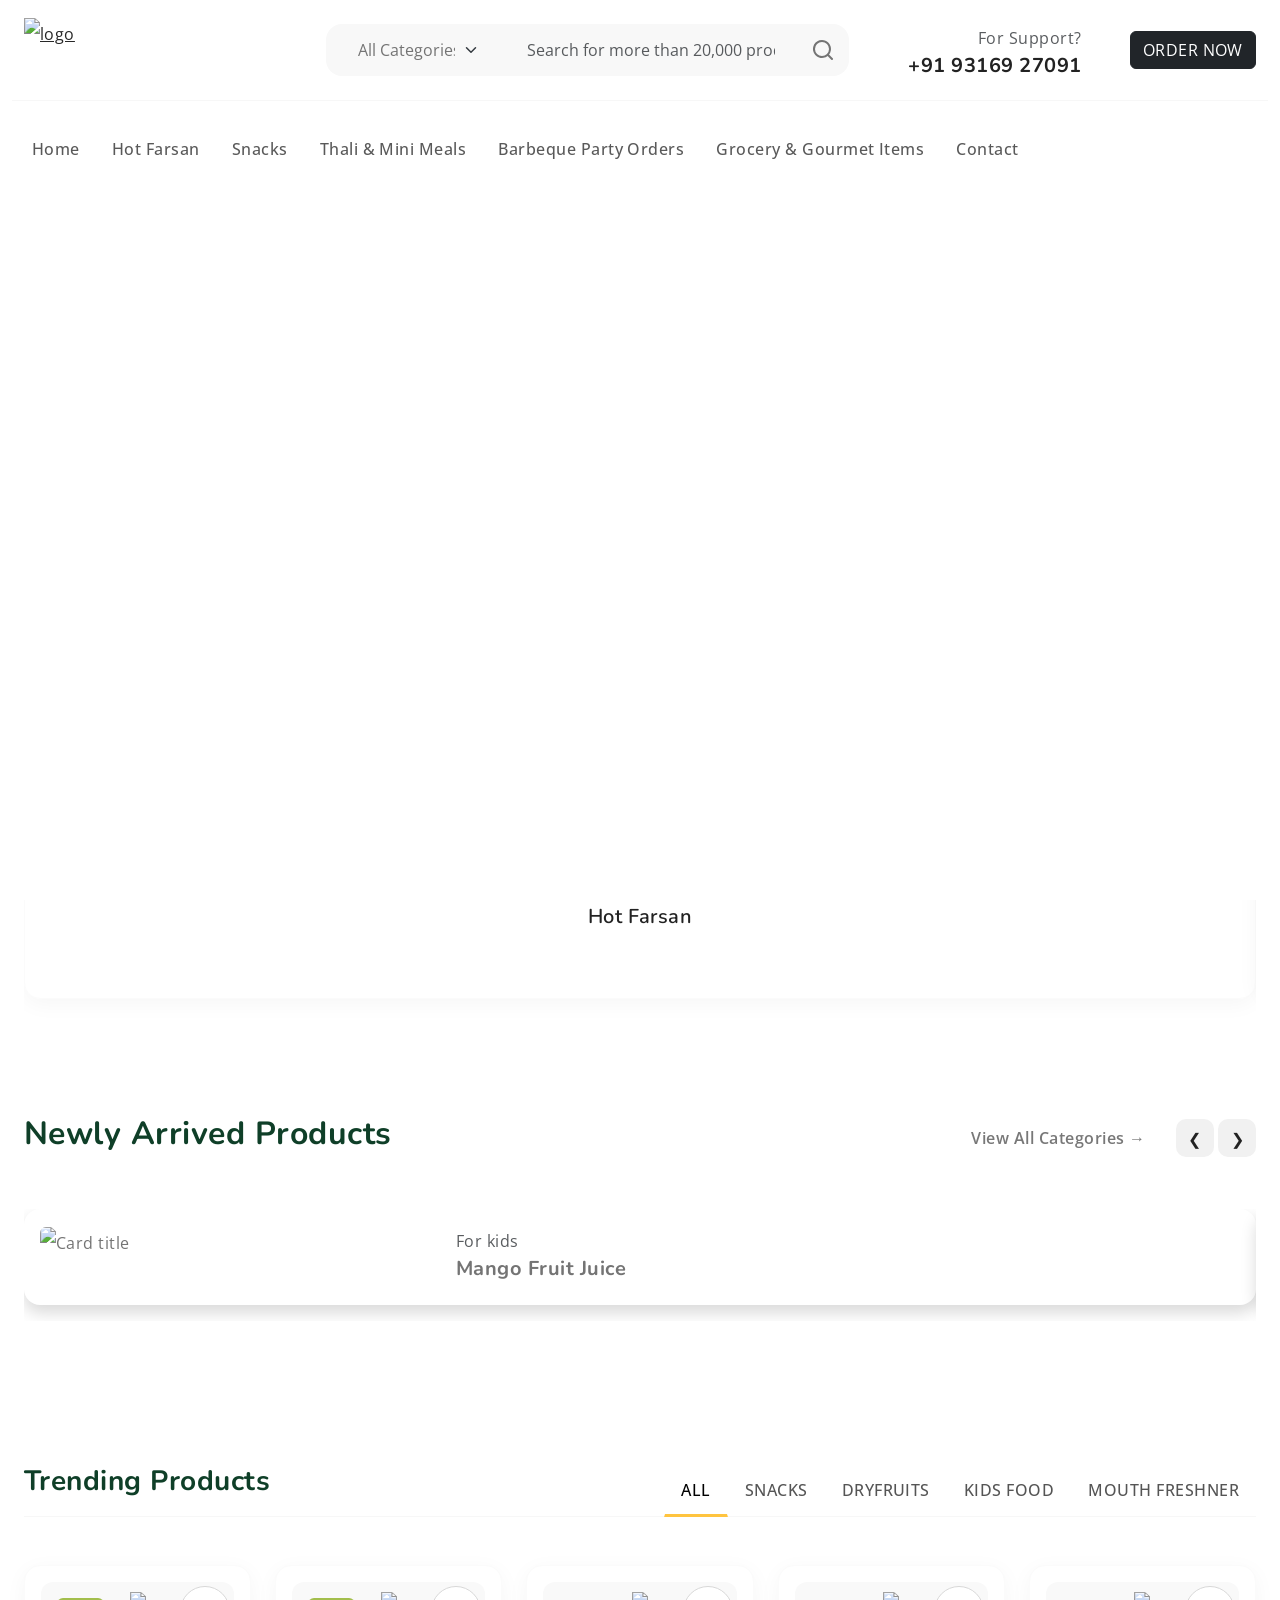
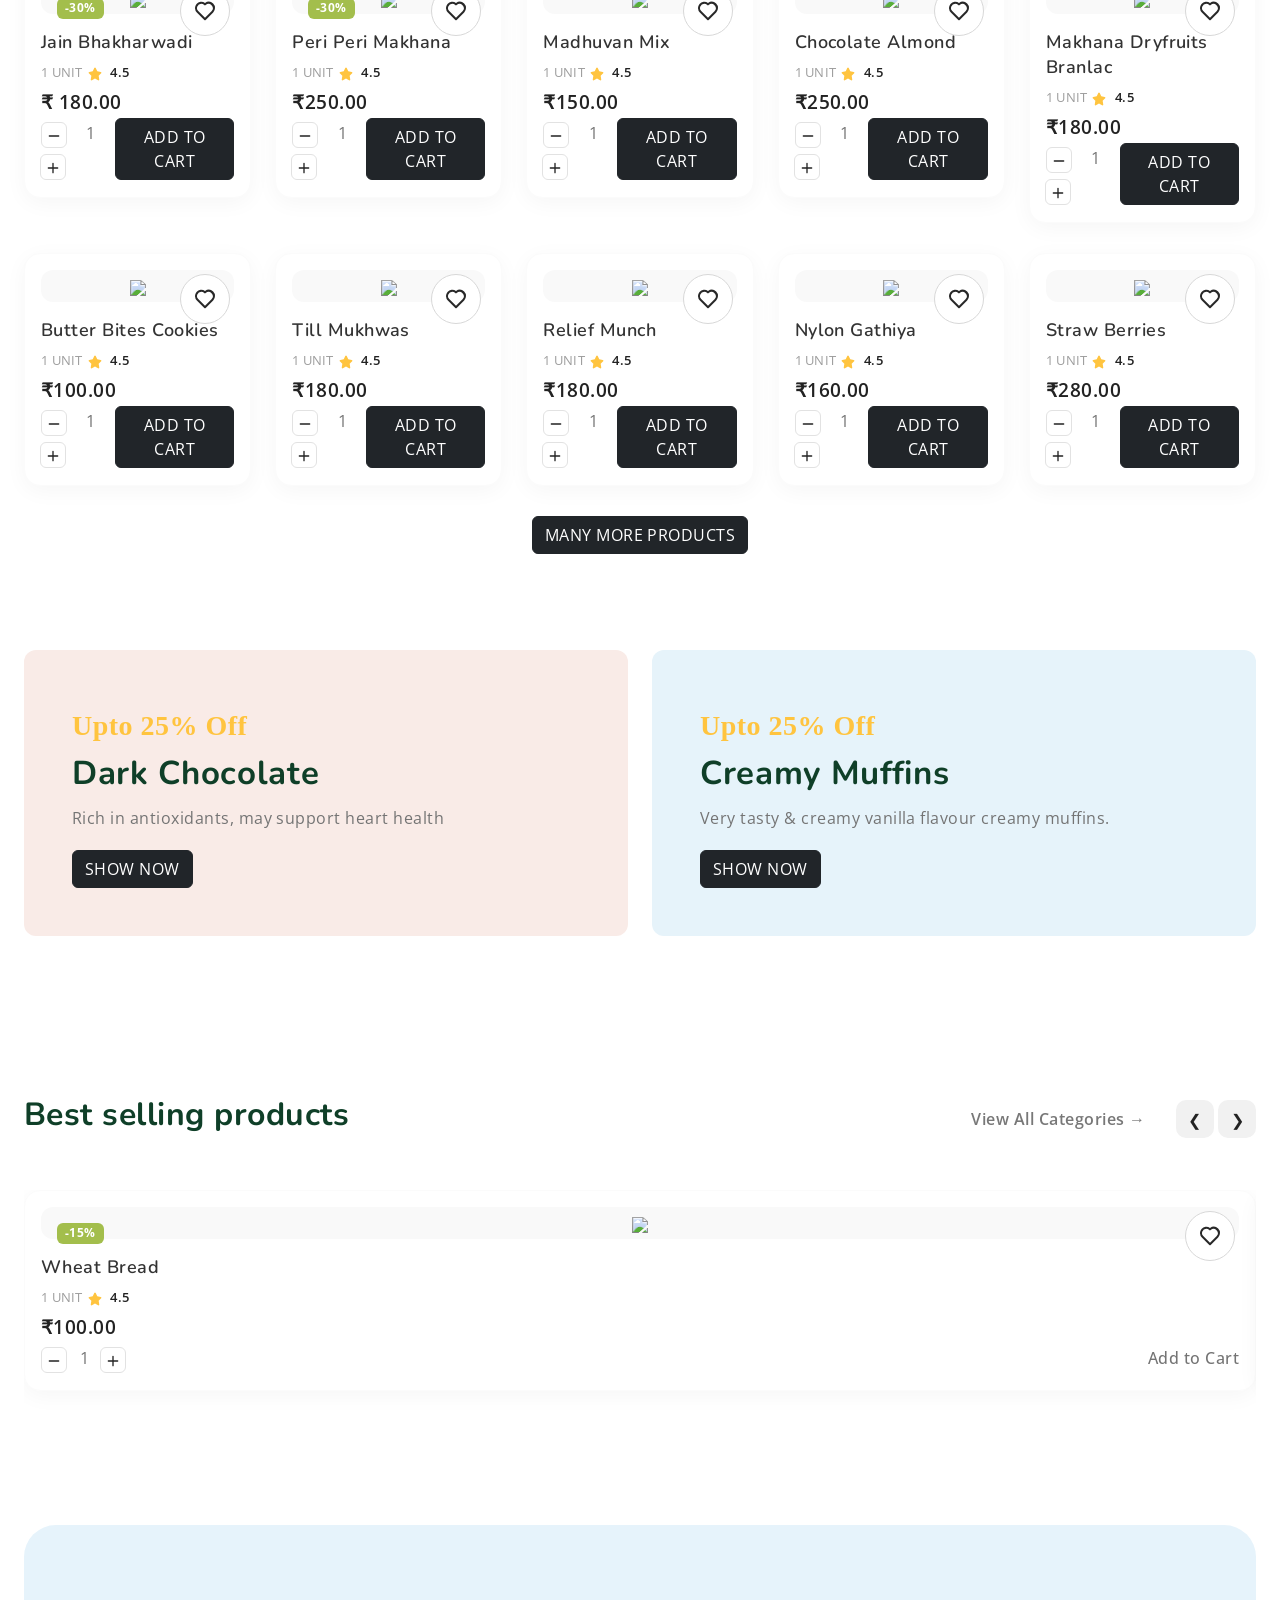
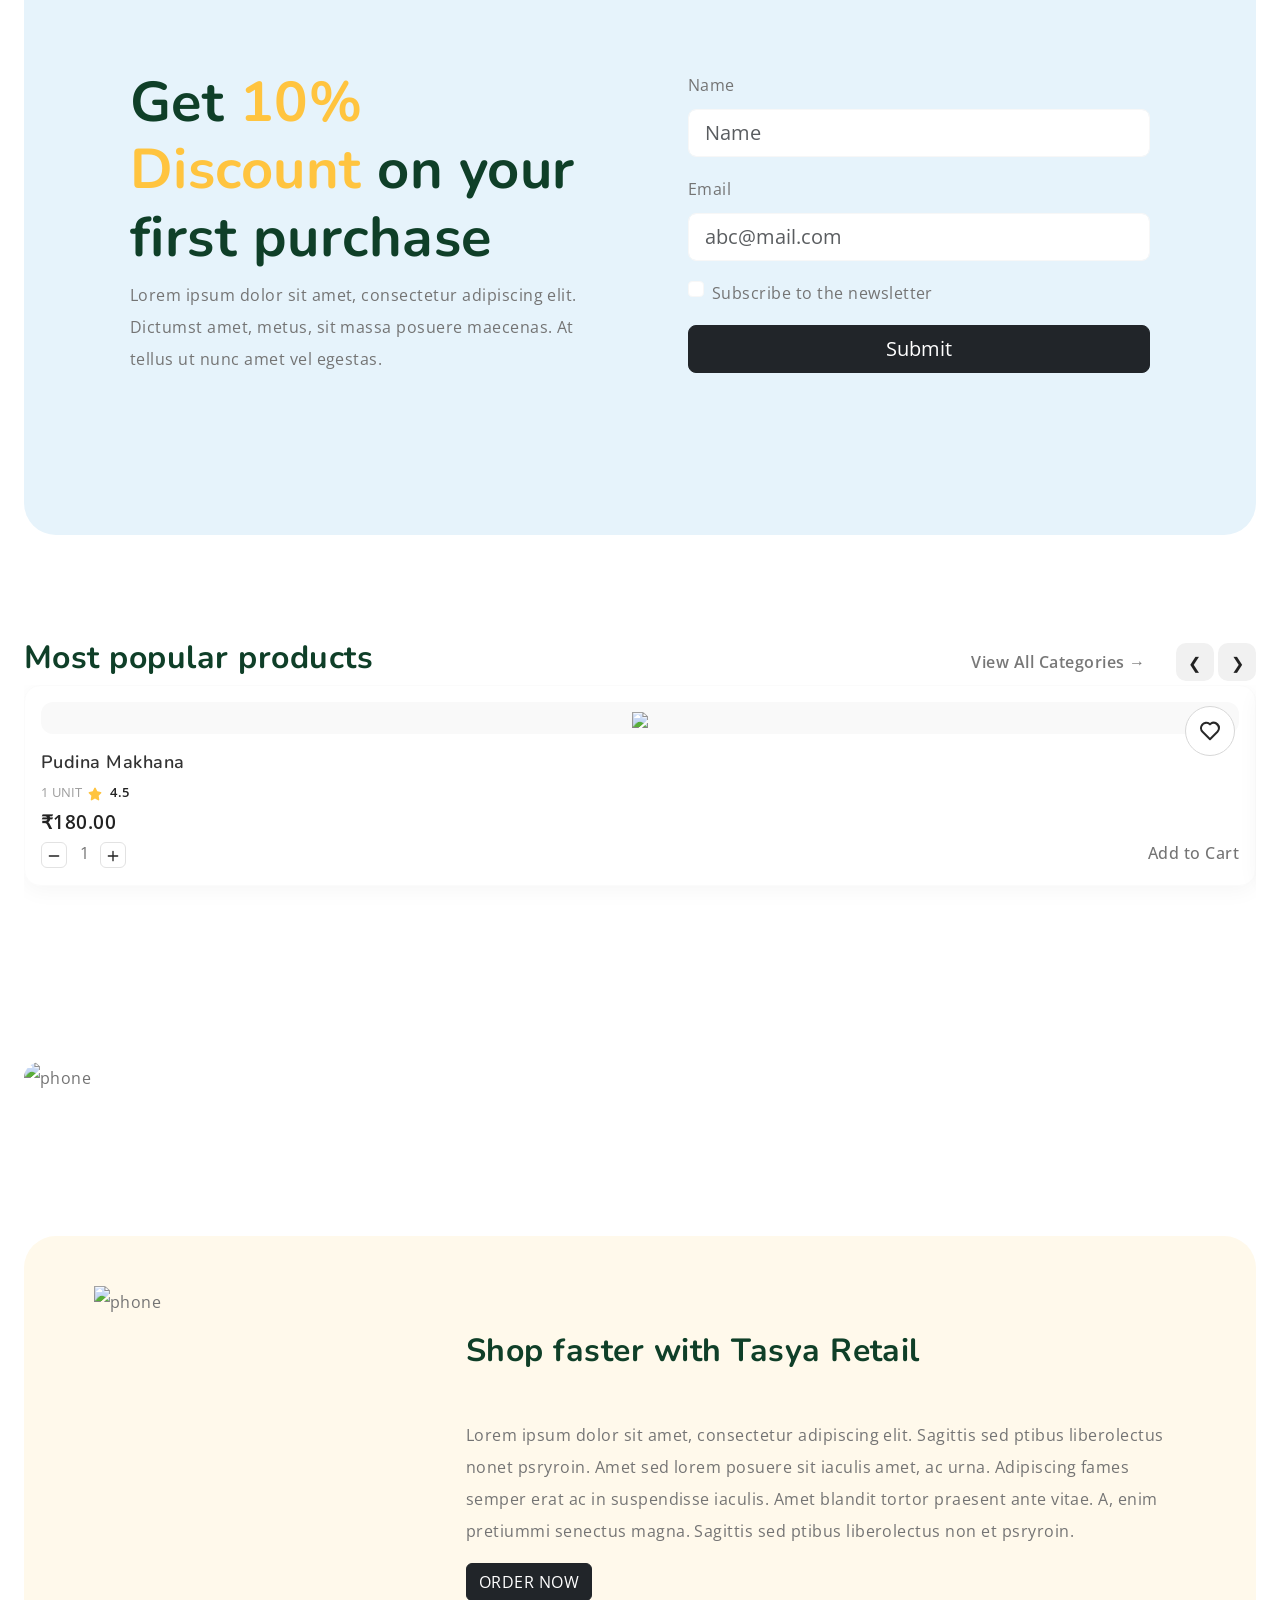
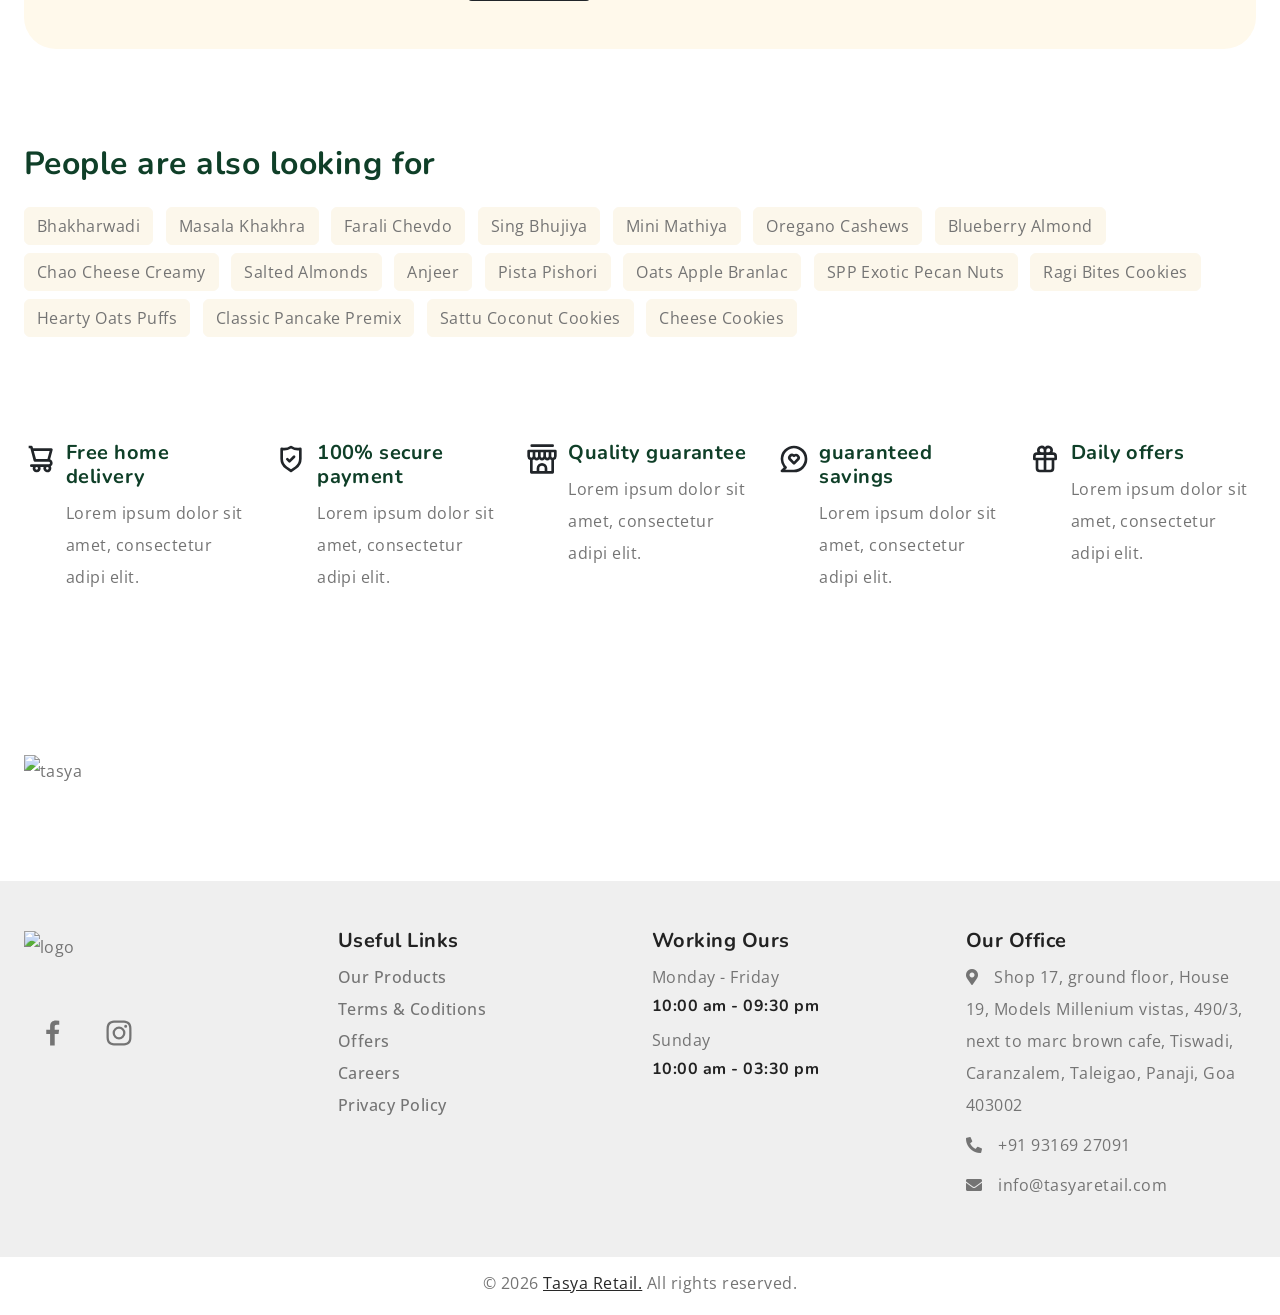
==== index.html @ 8c6f94c8 "Add files via upload" ====
<!DOCTYPE html>
<html lang="en">
  <head>
    <title>Tasya Retail - Gourmet Store</title>
    <meta charset="utf-8">
    <meta http-equiv="X-UA-Compatible" content="IE=edge">
    <meta name="viewport" content="width=device-width, initial-scale=1.0">
    <meta name="format-detection" content="telephone=no">
    <meta name="apple-mobile-web-app-capable" content="yes">
    <meta name="author" content="">
    <meta name="keywords" content="">
    <meta name="description" content="">

    <link rel="stylesheet" href="https://cdn.jsdelivr.net/npm/swiper@9/swiper-bundle.min.css">
    <link href="https://cdn.jsdelivr.net/npm/bootstrap@5.3.0-alpha3/dist/css/bootstrap.min.css" rel="stylesheet" integrity="sha384-KK94CHFLLe+nY2dmCWGMq91rCGa5gtU4mk92HdvYe+M/SXH301p5ILy+dN9+nJOZ" crossorigin="anonymous">
    <link rel="stylesheet" type="text/css" href="css/vendor.css">
    <link rel="stylesheet" type="text/css" href="style.css">

    <link rel="preconnect" href="https://fonts.googleapis.com">
    <link rel="preconnect" href="https://fonts.gstatic.com" crossorigin>
    <link href="https://fonts.googleapis.com/css2?family=Nunito:wght@400;700&family=Open+Sans:ital,wght@0,400;0,700;1,400;1,700&display=swap" rel="stylesheet">

      <!-- Icon Font Stylesheet -->
    <link href="https://cdnjs.cloudflare.com/ajax/libs/font-awesome/5.10.0/css/all.min.css" rel="stylesheet">
    <link href="https://cdn.jsdelivr.net/npm/bootstrap-icons@1.4.1/font/bootstrap-icons.css" rel="stylesheet">

  </head>
  <body>

    <svg xmlns="http://www.w3.org/2000/svg" style="display: none;">
      <defs>
        <symbol xmlns="http://www.w3.org/2000/svg" id="link" viewBox="0 0 24 24">
          <path fill="currentColor" d="M12 19a1 1 0 1 0-1-1a1 1 0 0 0 1 1Zm5 0a1 1 0 1 0-1-1a1 1 0 0 0 1 1Zm0-4a1 1 0 1 0-1-1a1 1 0 0 0 1 1Zm-5 0a1 1 0 1 0-1-1a1 1 0 0 0 1 1Zm7-12h-1V2a1 1 0 0 0-2 0v1H8V2a1 1 0 0 0-2 0v1H5a3 3 0 0 0-3 3v14a3 3 0 0 0 3 3h14a3 3 0 0 0 3-3V6a3 3 0 0 0-3-3Zm1 17a1 1 0 0 1-1 1H5a1 1 0 0 1-1-1v-9h16Zm0-11H4V6a1 1 0 0 1 1-1h1v1a1 1 0 0 0 2 0V5h8v1a1 1 0 0 0 2 0V5h1a1 1 0 0 1 1 1ZM7 15a1 1 0 1 0-1-1a1 1 0 0 0 1 1Zm0 4a1 1 0 1 0-1-1a1 1 0 0 0 1 1Z"/>
        </symbol>
        <symbol xmlns="http://www.w3.org/2000/svg" id="arrow-right" viewBox="0 0 24 24">
          <path fill="currentColor" d="M17.92 11.62a1 1 0 0 0-.21-.33l-5-5a1 1 0 0 0-1.42 1.42l3.3 3.29H7a1 1 0 0 0 0 2h7.59l-3.3 3.29a1 1 0 0 0 0 1.42a1 1 0 0 0 1.42 0l5-5a1 1 0 0 0 .21-.33a1 1 0 0 0 0-.76Z"/>
        </symbol>
        <symbol xmlns="http://www.w3.org/2000/svg" id="category" viewBox="0 0 24 24">
          <path fill="currentColor" d="M19 5.5h-6.28l-.32-1a3 3 0 0 0-2.84-2H5a3 3 0 0 0-3 3v13a3 3 0 0 0 3 3h14a3 3 0 0 0 3-3v-10a3 3 0 0 0-3-3Zm1 13a1 1 0 0 1-1 1H5a1 1 0 0 1-1-1v-13a1 1 0 0 1 1-1h4.56a1 1 0 0 1 .95.68l.54 1.64a1 1 0 0 0 .95.68h7a1 1 0 0 1 1 1Z"/>
        </symbol>
        <symbol xmlns="http://www.w3.org/2000/svg" id="calendar" viewBox="0 0 24 24">
          <path fill="currentColor" d="M19 4h-2V3a1 1 0 0 0-2 0v1H9V3a1 1 0 0 0-2 0v1H5a3 3 0 0 0-3 3v12a3 3 0 0 0 3 3h14a3 3 0 0 0 3-3V7a3 3 0 0 0-3-3Zm1 15a1 1 0 0 1-1 1H5a1 1 0 0 1-1-1v-7h16Zm0-9H4V7a1 1 0 0 1 1-1h2v1a1 1 0 0 0 2 0V6h6v1a1 1 0 0 0 2 0V6h2a1 1 0 0 1 1 1Z"/>
        </symbol>
        <symbol xmlns="http://www.w3.org/2000/svg" id="heart" viewBox="0 0 24 24">
          <path fill="currentColor" d="M20.16 4.61A6.27 6.27 0 0 0 12 4a6.27 6.27 0 0 0-8.16 9.48l7.45 7.45a1 1 0 0 0 1.42 0l7.45-7.45a6.27 6.27 0 0 0 0-8.87Zm-1.41 7.46L12 18.81l-6.75-6.74a4.28 4.28 0 0 1 3-7.3a4.25 4.25 0 0 1 3 1.25a1 1 0 0 0 1.42 0a4.27 4.27 0 0 1 6 6.05Z"/>
        </symbol>
        <symbol xmlns="http://www.w3.org/2000/svg" id="plus" viewBox="0 0 24 24">
          <path fill="currentColor" d="M19 11h-6V5a1 1 0 0 0-2 0v6H5a1 1 0 0 0 0 2h6v6a1 1 0 0 0 2 0v-6h6a1 1 0 0 0 0-2Z"/>
        </symbol>
        <symbol xmlns="http://www.w3.org/2000/svg" id="minus" viewBox="0 0 24 24">
          <path fill="currentColor" d="M19 11H5a1 1 0 0 0 0 2h14a1 1 0 0 0 0-2Z"/>
        </symbol>
        <symbol xmlns="http://www.w3.org/2000/svg" id="cart" viewBox="0 0 24 24">
          <path fill="currentColor" d="M8.5 19a1.5 1.5 0 1 0 1.5 1.5A1.5 1.5 0 0 0 8.5 19ZM19 16H7a1 1 0 0 1 0-2h8.491a3.013 3.013 0 0 0 2.885-2.176l1.585-5.55A1 1 0 0 0 19 5H6.74a3.007 3.007 0 0 0-2.82-2H3a1 1 0 0 0 0 2h.921a1.005 1.005 0 0 1 .962.725l.155.545v.005l1.641 5.742A3 3 0 0 0 7 18h12a1 1 0 0 0 0-2Zm-1.326-9l-1.22 4.274a1.005 1.005 0 0 1-.963.726H8.754l-.255-.892L7.326 7ZM16.5 19a1.5 1.5 0 1 0 1.5 1.5a1.5 1.5 0 0 0-1.5-1.5Z"/>
        </symbol>
        <symbol xmlns="http://www.w3.org/2000/svg" id="check" viewBox="0 0 24 24">
          <path fill="currentColor" d="M18.71 7.21a1 1 0 0 0-1.42 0l-7.45 7.46l-3.13-3.14A1 1 0 1 0 5.29 13l3.84 3.84a1 1 0 0 0 1.42 0l8.16-8.16a1 1 0 0 0 0-1.47Z"/>
        </symbol>
        <symbol xmlns="http://www.w3.org/2000/svg" id="trash" viewBox="0 0 24 24">
          <path fill="currentColor" d="M10 18a1 1 0 0 0 1-1v-6a1 1 0 0 0-2 0v6a1 1 0 0 0 1 1ZM20 6h-4V5a3 3 0 0 0-3-3h-2a3 3 0 0 0-3 3v1H4a1 1 0 0 0 0 2h1v11a3 3 0 0 0 3 3h8a3 3 0 0 0 3-3V8h1a1 1 0 0 0 0-2ZM10 5a1 1 0 0 1 1-1h2a1 1 0 0 1 1 1v1h-4Zm7 14a1 1 0 0 1-1 1H8a1 1 0 0 1-1-1V8h10Zm-3-1a1 1 0 0 0 1-1v-6a1 1 0 0 0-2 0v6a1 1 0 0 0 1 1Z"/>
        </symbol>
        <symbol xmlns="http://www.w3.org/2000/svg" id="star-outline" viewBox="0 0 15 15">
          <path fill="none" stroke="currentColor" stroke-linecap="round" stroke-linejoin="round" d="M7.5 9.804L5.337 11l.413-2.533L4 6.674l2.418-.37L7.5 4l1.082 2.304l2.418.37l-1.75 1.793L9.663 11L7.5 9.804Z"/>
        </symbol>
        <symbol xmlns="http://www.w3.org/2000/svg" id="star-solid" viewBox="0 0 15 15">
          <path fill="currentColor" d="M7.953 3.788a.5.5 0 0 0-.906 0L6.08 5.85l-2.154.33a.5.5 0 0 0-.283.843l1.574 1.613l-.373 2.284a.5.5 0 0 0 .736.518l1.92-1.063l1.921 1.063a.5.5 0 0 0 .736-.519l-.373-2.283l1.574-1.613a.5.5 0 0 0-.283-.844L8.921 5.85l-.968-2.062Z"/>
        </symbol>
        <symbol xmlns="http://www.w3.org/2000/svg" id="search" viewBox="0 0 24 24">
          <path fill="currentColor" d="M21.71 20.29L18 16.61A9 9 0 1 0 16.61 18l3.68 3.68a1 1 0 0 0 1.42 0a1 1 0 0 0 0-1.39ZM11 18a7 7 0 1 1 7-7a7 7 0 0 1-7 7Z"/>
        </symbol>
        <symbol xmlns="http://www.w3.org/2000/svg" id="user" viewBox="0 0 24 24">
          <path fill="currentColor" d="M15.71 12.71a6 6 0 1 0-7.42 0a10 10 0 0 0-6.22 8.18a1 1 0 0 0 2 .22a8 8 0 0 1 15.9 0a1 1 0 0 0 1 .89h.11a1 1 0 0 0 .88-1.1a10 10 0 0 0-6.25-8.19ZM12 12a4 4 0 1 1 4-4a4 4 0 0 1-4 4Z"/>
        </symbol>
        <symbol xmlns="http://www.w3.org/2000/svg" id="close" viewBox="0 0 15 15">
          <path fill="currentColor" d="M7.953 3.788a.5.5 0 0 0-.906 0L6.08 5.85l-2.154.33a.5.5 0 0 0-.283.843l1.574 1.613l-.373 2.284a.5.5 0 0 0 .736.518l1.92-1.063l1.921 1.063a.5.5 0 0 0 .736-.519l-.373-2.283l1.574-1.613a.5.5 0 0 0-.283-.844L8.921 5.85l-.968-2.062Z"/>
        </symbol>
      </defs>
    </svg>

    <div class="preloader-wrapper">
      <div class="preloader">
      </div>
    </div>

  <!--   <div class="offcanvas offcanvas-end" data-bs-scroll="true" tabindex="-1" id="offcanvasCart" aria-labelledby="My Cart">
      <div class="offcanvas-header justify-content-center">
        <button type="button" class="btn-close" data-bs-dismiss="offcanvas" aria-label="Close"></button>
      </div>
      <div class="offcanvas-body">
        <div class="order-md-last">
          <h4 class="d-flex justify-content-between align-items-center mb-3">
            <span class="text-primary">Your cart</span>
            <span class="badge bg-primary rounded-pill">3</span>
          </h4>
          <ul class="list-group mb-3">
            <li class="list-group-item d-flex justify-content-between lh-sm">
              <div>
                <h6 class="my-0">Growers cider</h6>
                <small class="text-body-secondary">Brief description</small>
              </div>
              <span class="text-body-secondary">$12</span>
            </li>
            <li class="list-group-item d-flex justify-content-between lh-sm">
              <div>
                <h6 class="my-0">Fresh grapes</h6>
                <small class="text-body-secondary">Brief description</small>
              </div>
              <span class="text-body-secondary">$8</span>
            </li>
            <li class="list-group-item d-flex justify-content-between lh-sm">
              <div>
                <h6 class="my-0">Heinz tomato ketchup</h6>
                <small class="text-body-secondary">Brief description</small>
              </div>
              <span class="text-body-secondary">$5</span>
            </li>
            <li class="list-group-item d-flex justify-content-between">
              <span>Total (USD)</span>
              <strong>$20</strong>
            </li>
          </ul>
  
          <button class="w-100 btn btn-primary btn-lg" type="submit">Continue to checkout</button>
        </div>
      </div>
    </div> -->
    
    <div class="offcanvas offcanvas-end" data-bs-scroll="true" tabindex="-1" id="offcanvasSearch" aria-labelledby="Search">
      <div class="offcanvas-header justify-content-center">
        <button type="button" class="btn-close" data-bs-dismiss="offcanvas" aria-label="Close"></button>
      </div>
      <div class="offcanvas-body">
        <div class="order-md-last">
          <h4 class="d-flex justify-content-between align-items-center mb-3">
            <span class="text-primary">Search</span>
          </h4>
          <form role="search" action="index.html" method="get" class="d-flex mt-3 gap-0">
            <input class="form-control rounded-start rounded-0 bg-light" type="email" placeholder="What are you looking for?" aria-label="What are you looking for?">
            <button class="btn btn-dark rounded-end rounded-0" type="submit">Search</button>
          </form>
        </div>
      </div>
    </div>

    <header id="mainHeader">
      <div class="container-fluid">
        <div class="row py-3 border-bottom">
          
          <div class="col-sm-4 col-lg-3 text-center text-sm-start">
            <div class="main-logo">
              <a href="index.html">
                <img src="images/tasya-logo-green.png" alt="logo" class="img-fluid">
              </a>
            </div>
          </div>
          
          <div class="col-sm-6 offset-sm-2 offset-md-0 col-lg-5 d-none d-lg-block">
            <div class="search-bar row bg-light p-2 my-2 rounded-4">
              <div class="col-md-4 d-none d-md-block">
                <select class="form-select border-0 bg-transparent">
                  <option>All Categories</option>
                  <option>Groceries</option>
                  <option>Gourmet Items</option>
                  <option>Hot Farsan</option>
                </select>
              </div>
              <div class="col-11 col-md-7">
                <form id="search-form" class="text-center" action="index.html" method="post">
                  <input type="text" class="form-control border-0 bg-transparent" placeholder="Search for more than 20,000 products" />
                </form>
              </div>
              <div class="col-1">
                <svg xmlns="http://www.w3.org/2000/svg" width="24" height="24" viewBox="0 0 24 24"><path fill="currentColor" d="M21.71 20.29L18 16.61A9 9 0 1 0 16.61 18l3.68 3.68a1 1 0 0 0 1.42 0a1 1 0 0 0 0-1.39ZM11 18a7 7 0 1 1 7-7a7 7 0 0 1-7 7Z"/></svg>
              </div>
            </div>
          </div>
          
          <div class="col-sm-8 col-lg-4 d-flex justify-content-end gap-5 align-items-center mt-4 mt-sm-0 justify-content-center justify-content-sm-end">
            <div class="support-box text-end d-none d-xl-block">
              <span class="fs-6 text-muted">For Support?</span>
              <h5 class="mb-0">+91 93169 27091</h5>
            </div>

           <!--  <ul class="d-flex justify-content-end list-unstyled m-0">
              <li>
                <a href="#" class="rounded-circle bg-light p-2 mx-1">
                  <svg width="24" height="24" viewBox="0 0 24 24"><use xlink:href="#user"></use></svg>
                </a>
              </li>
              <li>
                <a href="#" class="rounded-circle bg-light p-2 mx-1">
                  <svg width="24" height="24" viewBox="0 0 24 24"><use xlink:href="#heart"></use></svg>
                </a>
              </li>
              <li class="d-lg-none">
                <a href="#" class="rounded-circle bg-light p-2 mx-1" data-bs-toggle="offcanvas" data-bs-target="#offcanvasCart" aria-controls="offcanvasCart">
                  <svg width="24" height="24" viewBox="0 0 24 24"><use xlink:href="#cart"></use></svg>
                </a>
              </li>
              <li class="d-lg-none">
                <a href="#" class="rounded-circle bg-light p-2 mx-1" data-bs-toggle="offcanvas" data-bs-target="#offcanvasSearch" aria-controls="offcanvasSearch">
                  <svg width="24" height="24" viewBox="0 0 24 24"><use xlink:href="#search"></use></svg>
                </a>
              </li>
            </ul> -->

            <div>
              <a href="https://tasya1.petpooja.com/" target="_blank" class="btn btn-dark text-uppercase">Order Now</a>
            </div>

              <button class="navbar-toggler" type="button" data-bs-toggle="offcanvas" data-bs-target="#offcanvasNavbar"
                aria-controls="offcanvasNavbar" id="hide-desk">
                <span class="navbar-toggler-icon"></span>
              </button>

           <!--  <div class="cart text-end d-none d-lg-block dropdown">
              <button class="border-0 bg-transparent d-flex flex-column gap-2 lh-1" type="button" data-bs-toggle="offcanvas" data-bs-target="#offcanvasCart" aria-controls="offcanvasCart">
                <span class="fs-6 text-muted dropdown-toggle">Your Cart</span>
                <span class="cart-total fs-5 fw-bold">$1290.00</span>
              </button>
            </div> -->
          </div>

        </div>
      </div>
      <div class="container-fluid">
        <div class="row py-3">
          <div class="d-flex justify-content-right justify-content-sm-between align-items-right">
            <nav class="main-menu d-flex navbar navbar-expand-lg">

            

              <div class="offcanvas offcanvas-end" tabindex="-1" id="offcanvasNavbar" aria-labelledby="offcanvasNavbarLabel">

                <div class="offcanvas-header justify-content-right">
                  <button type="button" class="btn-close" data-bs-dismiss="offcanvas" aria-label="Close"></button>
                </div>

                <div class="offcanvas-body">
              
                <!--   <select class="filter-categories border-0 mb-0 me-5">
                    <option>Shop by categories</option>
                    <option>Groceries</option>
                    <option>Drinks</option>
                    <option>Gourmet Items</option>
                  </select> -->
              
                  <ul class="navbar-nav justify-content-end menu-list list-unstyled d-flex gap-md-3 mb-0">
                    <li class="nav-item active">
                      <a href="index.html" class="nav-link">Home</a>
                    </li>
                    <li class="nav-item dropdown">
                      <a href="#farsan" class="nav-link">Hot Farsan</a>
                    </li>
                    <li class="nav-item">
                      <a href="#snacks" class="nav-link">Snacks</a>
                    </li>
                    <li class="nav-item">
                      <a href="#thali" class="nav-link">Thali & Mini Meals</a>
                    </li>

                     <li class="nav-item">
                      <a href="#bbq" class="nav-link">Barbeque Party Orders</a>
                    </li>

                     <li class="nav-item">
                      <a href="#grocery" class="nav-link">Grocery & Gourmet Items</a>
                    </li>

                     <li class="nav-item">
                      <a href="#contact" class="nav-link">Contact</a>
                    </li>
                   <!--  <li class="nav-item dropdown">
                      <a class="nav-link dropdown-toggle" role="button" id="pages" data-bs-toggle="dropdown" aria-expanded="false">Pages</a>
                      <ul class="dropdown-menu" aria-labelledby="pages">
                        <li><a href="index.html" class="dropdown-item">About Us </a></li>
                        <li><a href="index.html" class="dropdown-item">Shop </a></li>
                        <li><a href="index.html" class="dropdown-item">Single Product </a></li>
                        <li><a href="index.html" class="dropdown-item">Cart </a></li>
                        <li><a href="index.html" class="dropdown-item">Checkout </a></li>
                        <li><a href="index.html" class="dropdown-item">Blog </a></li>
                        <li><a href="index.html" class="dropdown-item">Single Post </a></li>
                        <li><a href="index.html" class="dropdown-item">Styles </a></li>
                        <li><a href="index.html" class="dropdown-item">Contact </a></li>
                        <li><a href="index.html" class="dropdown-item">Thank You </a></li>
                        <li><a href="index.html" class="dropdown-item">My Account </a></li>
                        <li><a href="index.html" class="dropdown-item">404 Error </a></li>
                      </ul>
                    </li> -->
                    <!-- <li class="nav-item">
                      <a href="#brand" class="nav-link">Brand</a>
                    </li>
                    <li class="nav-item">
                      <a href="#sale" class="nav-link">Sale</a>
                    </li>
                    <li class="nav-item">
                      <a href="#blog" class="nav-link">Blog</a>
                    </li> -->
                  </ul>
                
                </div>

              </div>
          </div>
        </div>
      </div>
    </header>

    <section class="py-3" style="background-image: url('images/background-pattern.jpg'); background-repeat: no-repeat; background-size: cover;">
  <div class="container-fluid">

    <div class="row g-4 align-items-stretch">

      <!-- LEFT SLIDER -->
      <div class="col-md-7">
        <div class="swiper main-swiper h-100 rounded-5 overflow-hidden">
          <div class="swiper-wrapper">

            <div class="swiper-slide">
              <img src="images/slider-1.jpg" class="img-fluid w-100 rounded-5">
            </div>

            <div class="swiper-slide">
              <img src="images/slider-2.jpg" class="img-fluid w-100 rounded-5">
            </div>

            <div class="swiper-slide">
              <img src="images/slider-3.jpg" class="img-fluid w-100 rounded-5">
            </div>

            <div class="swiper-slide">
              <img src="images/slider-4.jpg" class="img-fluid w-100 rounded-5">
            </div>

            <div class="swiper-slide">
              <img src="images/slider-5.jpg" class="img-fluid w-100 rounded-5">
            </div>

          </div>

          <div class="swiper-pagination"></div>
        </div>
      </div>

      <!-- RIGHT ADS -->
      <div class="col-md-5 d-flex flex-column gap-4">

        <!-- Top Ad -->
        <div class="banner-ad bg-success-subtle rounded-5 h-100 p-5"
             style="background:url('images/ad-image-1.png') no-repeat right bottom / contain;">

          <div class="content-wrapper col-md-7">
            <!-- <div class="categories sale mb-3 pb-3">5% off</div> -->
            <h3 class="banner-title">Grocery & Gourmet Items</h3>
            <a href="https://tasya1.petpooja.com/" target="_blank"
               class="d-flex align-items-center nav-link">
              Order Now
              <svg width="24" height="24">
                <use xlink:href="#arrow-right"></use>
              </svg>
            </a>
          </div>

        </div>

        <!-- Bottom Ad -->
        <div class="banner-ad bg-danger rounded-5 h-100 p-5"
             style="background:url('images/ad-image-2.png') no-repeat right bottom / contain;">

          <div class="content-wrapper col-md-7">
            <!-- <div class="categories sale mb-3 pb-3">5% off</div> -->
            <h3 class="item-title">Baked Products</h3>
            <a href="https://tasya1.petpooja.com/" target="_blank"
               class="d-flex align-items-center nav-link">
              Order Now
              <svg width="24" height="24">
                <use xlink:href="#arrow-right"></use>
              </svg>
            </a>
          </div>

        </div>

      </div>

    </div>

  </div>
</section>
    
   <!--  <section class="py-3" style="background-image: url('images/background-pattern.jpg');background-repeat: no-repeat;background-size: cover;">
      <div class="container-fluid">

        <div class="row">
          <div class="col-md-12">
            <div class="row banner-content ">
                 <div class="col-md-7  ">
                   <div class="swiper main-swiper">
                  <div class="swiper-wrapper ">

                      <div class="swiper-slide rounded-5">
                      <div class="row banner-content">                         
                          <img src="images/slider-1.jpg" class="img-fluid rounded-5">
                      </div>
                    </div>

                      <div class="swiper-slide">
                      <div class="row banner-content">                         
                          <img src="images/slider-2.jpg" class="img-fluid rounded-5">
                      </div>
                    </div>

                        <div class="swiper-slide">
                      <div class="row banner-content">                         
                          <img src="images/slider-3.jpg" class="img-fluid rounded-5">
                      </div>
                    </div>

                     <div class="swiper-slide">
                      <div class="row banner-content">                         
                          <img src="images/slider-4.jpg" class="img-fluid rounded-5">
                      </div>
                    </div>

                     <div class="swiper-slide">
                      <div class="row banner-content">                         
                          <img src="images/slider-5.jpg" class="img-fluid rounded-5">
                      </div>
                    </div>

                  </div>
                  
                  <div class="swiper-pagination"></div>

                </div>

                 </div>

                   <div class="col-md-5 ">
                    <div class="row">
                         <div class="col-md-12"> 
                              <div class="banner-ad bg-success-subtle block-2" style="background:url('images/ad-image-1.png') no-repeat;background-position: right bottom">
                <div class="row banner-content p-5">

                  <div class="content-wrapper col-md-7">
                    <div class="categories sale mb-3 pb-3">20% off</div>
                    <h3 class="banner-title">Grocery & Gourmet Items</h3>
                    <a href="https://tasya1.petpooja.com/" target="_blank" class="d-flex align-items-center nav-link">Order Now <svg width="24" height="24"><use xlink:href="#arrow-right"></use></svg></a>
                  </div>

                </div>
              </div>
                         </div>
                         </div>

                         <div class="row py-5">
                         <div class="col-md-12"> 
                            <div class="banner-ad bg-danger block-3" style="background:url('images/ad-image-2.png') no-repeat;background-position: right bottom">
                <div class="row banner-content p-5">

                  <div class="content-wrapper col-md-7">
                    <div class="categories sale mb-3 pb-3">15% off</div>
                    <h3 class="item-title">Baked Products</h3>
                    <a href="https://tasya1.petpooja.com/" target="_blank" class="d-flex align-items-center nav-link">Order Now<svg width="24" height="24"><use xlink:href="#arrow-right"></use></svg></a>
                  </div>

                </div>
              </div>
                         </div>
                    </div>
                 </div>
            </div>
          </div>
</div>


       <!--  <div class="row">
          <div class="col-md-12">

            <div class="banner-blocks">
            
              <div class="banner-ad large bg-info block-1">

                <div class="swiper main-swiper">
                  <div class="swiper-wrapper">

                      <div class="swiper-slide">
                      <div class="row banner-content">                         
                          <img src="images/slider-1.jpg" class="img-fluid">
                      </div>
                    </div>

                      <div class="swiper-slide">
                      <div class="row banner-content">                         
                          <img src="images/slider-2.jpg" class="img-fluid">
                      </div>
                    </div>

                        <div class="swiper-slide">
                      <div class="row banner-content">                         
                          <img src="images/slider-3.jpg" class="img-fluid">
                      </div>
                    </div>

                     <div class="swiper-slide">
                      <div class="row banner-content">                         
                          <img src="images/slider-4.jpg" class="img-fluid">
                      </div>
                    </div>

                     <div class="swiper-slide">
                      <div class="row banner-content">                         
                          <img src="images/slider-5.jpg" class="img-fluid">
                      </div>
                    </div>


                  </div>
                  
                  <div class="swiper-pagination"></div>

                </div>
              </div>
              
              <div class="banner-ad bg-success-subtle block-2" style="background:url('images/ad-image-1.png') no-repeat;background-position: right bottom">
                <div class="row banner-content p-5">

                  <div class="content-wrapper col-md-7">
                    <div class="categories sale mb-3 pb-3">20% off</div>
                    <h3 class="banner-title">Grocery & Gourmet Items</h3>
                    <a href="https://tasya1.petpooja.com/" target="_blank" class="d-flex align-items-center nav-link">Order Now <svg width="24" height="24"><use xlink:href="#arrow-right"></use></svg></a>
                  </div>

                </div>
              </div>

              <div class="banner-ad bg-danger block-3" style="background:url('images/ad-image-2.png') no-repeat;background-position: right bottom">
                <div class="row banner-content p-5">

                  <div class="content-wrapper col-md-7">
                    <div class="categories sale mb-3 pb-3">15% off</div>
                    <h3 class="item-title">Baked Products</h3>
                    <a href="https://tasya1.petpooja.com/" target="_blank" class="d-flex align-items-center nav-link">Order Now<svg width="24" height="24"><use xlink:href="#arrow-right"></use></svg></a>
                  </div>

                </div>
              </div>

            </div>
            
              
          </div>
        </div> --
      </div>
    </section> -->

    <section id="farsan" class="py-5 overflow-hidden">
      <div class="container-fluid">
        <div class="row">
          <div class="col-md-12">

            <div class="section-header d-flex flex-wrap justify-content-between mb-5">
              <h2 class="section-title text-green">Shop By Categories</h2>

              <div class="d-flex align-items-center">
                <a href="#" class="btn-link text-decoration-none">View All Categories →</a>
                <div class="swiper-buttons">
                  <button class="swiper-prev category-carousel-prev btn btn-yellow">❮</button>
                  <button class="swiper-next category-carousel-next btn btn-yellow">❯</button>
                </div>
              </div>
            </div>
            
          </div>
        </div>
        <div class="row">
          <div class="col-md-12">

            <div class="category-carousel swiper">
              <div class="swiper-wrapper">
                <a href="index.html" class="nav-link category-item swiper-slide">
                  <img src="images/icon-animal-products-drumsticks.png" alt="Category Thumbnail">
                  <h3 class="category-title">Hot Farsan</h3>
                </a>
                 <a href="index.html" class="nav-link category-item swiper-slide">
                  <img src="images/icon-vegetables-broccoli.png" alt="Category Thumbnail">
                  <h3 class="category-title">Snacks</h3>
                </a>
                <a href="index.html" class="nav-link category-item swiper-slide">
                  <img src="images/icon-soft-drinks-bottle.png" alt="Category Thumbnail">
                  <h3 class="category-title">DryFruits & Nuts</h3>
                </a>
                   <a href="index.html" class="nav-link category-item swiper-slide">
                  <img src="images/icon-bread-herb-flour.png" alt="Category Thumbnail">
                  <h3 class="category-title">Kids Food</h3>
                </a>
                <a href="index.html" class="nav-link category-item swiper-slide">
                  <img src="images/icon-vegetables-broccoli-1.png" alt="Category Thumbnail">
                  <h3 class="category-title">Mouth Freshner</h3>
                </a>
                  <a href="index.html" class="nav-link category-item swiper-slide">
                  <img src="images/icon-wine-glass-bottle.png" alt="Category Thumbnail">
                  <h3 class="category-title">Thali</h3>
                </a>
                <a href="index.html" class="nav-link category-item swiper-slide">
                  <img src="images/mini-meals.png" alt="Category Thumbnail">
                  <h3 class="category-title">Mini Meals</h3>
                </a>
                <a href="index.html" class="nav-link category-item swiper-slide">
                  <img src="images/bbq.png" alt="Category Thumbnail">
                  <h3 class="category-title">Barbeque</h3>
                </a>
                 <a href="index.html" class="nav-link category-item swiper-slide">
                  <img src="images/sweets.png" alt="Category Thumbnail">
                  <h3 class="category-title">Sweets</h3>
                </a>
                <a href="index.html" class="nav-link category-item swiper-slide">
                  <img src="images/grocery.png" alt="Category Thumbnail">
                  <h3 class="category-title">Grocery</h3>
                </a>
                <a href="index.html" class="nav-link category-item swiper-slide">
                  <img src="images/gourmet.png" alt="Category Thumbnail">
                  <h3 class="category-title">Gourmet Items</h3>
                </a>
               <!--  <a href="index.html" class="nav-link category-item swiper-slide">
                  <img src="images/icon-bread-baguette.png" alt="Category Thumbnail">
                  <h3 class="category-title">Baked Items</h3>
                </a> --> 
              </div>
            </div>

          </div>
        </div>
      </div>
    </section>


    <section id="snacks" class="py-5 overflow-hidden">
      <div class="container-fluid">
        <div class="row">
          <div class="col-md-12">

            <div class="section-header d-flex flex-wrap flex-wrap justify-content-between mb-5">
              
              <h2 class="section-title text-green">Newly Arrived Products</h2>

              <div class="d-flex align-items-center">
                <a href="#" class="btn-link text-decoration-none">View All Categories →</a>
                <div class="swiper-buttons">
                  <button class="swiper-prev brand-carousel-prev btn btn-yellow">❮</button>
                  <button class="swiper-next brand-carousel-next btn btn-yellow">❯</button>
                </div>  
              </div>
            </div>
            
          </div>
        </div>
        <div class="row">
          <div class="col-md-12">

            <div class="brand-carousel swiper">
              <div class="swiper-wrapper">
                
                <div class="swiper-slide">
                  <div class="card mb-3 p-3 rounded-4 shadow border-0">
                    <div class="row g-0">
                      <div class="col-md-4">
                        <img src="images/product-thumb-11-1.jpg" class="img-fluid rounded" alt="Card title">
                      </div>
                      <div class="col-md-8">
                        <div class="card-body py-0">
                          <p class="text-muted mb-0">For kids</p>
                          <h5 class="card-title">Mango Fruit Juice</h5>
                        </div>
                      </div>
                    </div>
                  </div>
                </div>
                <div class="swiper-slide">
                  <div class="card mb-3 p-3 rounded-4 shadow border-0">
                    <div class="row g-0">
                      <div class="col-md-4">
                        <img src="images/product-thumb-12-2.jpg" class="img-fluid rounded" alt="Card title">
                      </div>
                      <div class="col-md-8">
                        <div class="card-body py-0">
                          <p class="text-muted mb-0">Pickle Jar</p>
                          <h5 class="card-title">Lemon Pickle</h5>
                        </div>
                      </div>
                    </div>
                  </div>
                </div>
                <div class="swiper-slide">
                  <div class="card mb-3 p-3 rounded-4 shadow border-0">
                    <div class="row g-0">
                      <div class="col-md-4">
                        <img src="images/product-thumb-13-2.jpg" class="img-fluid rounded" alt="Card title">
                      </div>
                      <div class="col-md-8">
                        <div class="card-body py-0">
                          <p class="text-muted mb-0">Cheese-block</p>
                          <h5 class="card-title">Sharp Cheddar Cheese Block</h5>
                        </div>
                      </div>
                    </div>
                  </div>
                </div>
                <div class="swiper-slide">
                  <div class="card mb-3 p-3 rounded-4 shadow border-0">
                    <div class="row g-0">
                      <div class="col-md-4">
                        <img src="images/product-thumb-14-2.jpg" class="img-fluid rounded" alt="Card title">
                      </div>
                      <div class="col-md-8">
                        <div class="card-body py-0">
                          <p class="text-muted mb-0">Dairy,Bread</p>
                          <h5 class="card-title">Whole Wheat Sandwich Bread</h5>
                        </div>
                      </div>
                    </div>
                  </div>
                </div>
                <div class="swiper-slide">
                  <div class="card mb-3 p-3 rounded-4 shadow border-0">
                    <div class="row g-0">
                      <div class="col-md-4">
                        <img src="images/product-thumb-11.jpg" class="img-fluid rounded" alt="Card title">
                      </div>
                      <div class="col-md-8">
                        <div class="card-body py-0">
                          <p class="text-muted mb-0">Amber Jar</p>
                          <h5 class="card-title">Organic Honey </h5>
                        </div>
                      </div>
                    </div>
                  </div>
                </div>
                <div class="swiper-slide">
                  <div class="card mb-3 p-3 rounded-4 shadow border-0">
                    <div class="row g-0">
                      <div class="col-md-4">
                        <img src="images/product-thumb-12-3.jpg" class="img-fluid rounded" alt="Card title">
                      </div>
                      <div class="col-md-8">
                        <div class="card-body py-0">
                          <p class="text-muted mb-0">Dairy,Bread</p>
                          <h5 class="card-title">Britannia Cheese Slices</h5>
                        </div>
                      </div>
                    </div>
                  </div>
                </div>
                
              </div>
            </div>

          </div>
        </div>
      </div>
    </section>


    <section id="thali" class="py-5">
      <div class="container-fluid">
        
        <div class="row">
          <div class="col-md-12">

            <div class="bootstrap-tabs product-tabs">
              <div class="tabs-header d-flex justify-content-between border-bottom my-5">
                <h3 class="text-green">Trending Products</h3>
                <nav>
                  <div class="nav nav-tabs" id="nav-tab" role="tablist">
                    <a href="#" class="nav-link text-uppercase fs-6 active" id="nav-all-tab" data-bs-toggle="tab" data-bs-target="#nav-all">All</a>
                    <a href="#" class="nav-link text-uppercase fs-6" id="snacks-tab" data-bs-toggle="tab" data-bs-target="#snacks">Snacks</a>
                    <a href="#" class="nav-link text-uppercase fs-6" id="dry-tab" data-bs-toggle="tab" data-bs-target="#dry">Dryfruits</a>
                    <a href="#" class="nav-link text-uppercase fs-6" id="kids-tab" data-bs-toggle="tab" data-bs-target="#kids">Kids Food</a>
                    <a href="#" class="nav-link text-uppercase fs-6" id="mouth-tab" data-bs-toggle="tab" data-bs-target="#mouth">Mouth Freshner</a>
                  </div>
                </nav>
              </div>
              <div class="tab-content" id="nav-tabContent">
                <div class="tab-pane fade show active" id="nav-all" role="tabpanel" aria-labelledby="nav-all-tab">

                  <div class="product-grid row row-cols-1 row-cols-sm-2 row-cols-md-3 row-cols-lg-4 row-cols-xl-5">
                  
                    <div class="col">
                      <div class="product-item">
                        <span class="badge bg-success position-absolute m-3">-30%</span>
                        <a href="#" class="btn-wishlist"><svg width="24" height="24"><use xlink:href="#heart"></use></svg></a>
                        <figure>
                          <a href="index.html" title="Product Title">
                            <img src="images/j1.png"  class="tab-image">
                          </a>
                        </figure>
                        <h3>Jain Bhakharwadi</h3>
                        <span class="qty">1 Unit</span><span class="rating"><svg width="24" height="24" class="text-primary"><use xlink:href="#star-solid"></use></svg> 4.5</span>
                        <span class="price">₹ 180.00</span>
                        <div class="d-flex align-items-center justify-content-between">
                          <div class="input-group product-qty">
                              <span class="input-group-btn">
                                  <button type="button" class="quantity-left-minus btn btn-danger btn-number" data-type="minus">
                                    <svg width="16" height="16"><use xlink:href="#minus"></use></svg>
                                  </button>
                              </span>
                              <input type="text" id="quantity" name="quantity" class="form-control input-number" value="1">
                              <span class="input-group-btn">
                                  <button type="button" class="quantity-right-plus btn btn-success btn-number" data-type="plus">
                                      <svg width="16" height="16"><use xlink:href="#plus"></use></svg>
                                  </button>
                              </span>
                          </div>
                          <a href="https://tasya1.petpooja.com/" target="_blank" class="btn btn-dark text-uppercase">Add to Cart <iconify-icon icon="uil:shopping-cart"></a>
                        </div>
                      </div>
                    </div>

                    <div class="col">
                      <div class="product-item">
                        <span class="badge bg-success position-absolute m-3">-30%</span>
                        <a href="#" class="btn-wishlist"><svg width="24" height="24"><use xlink:href="#heart"></use></svg></a>
                        <figure>
                          <a href="index.html" title="Product Title">
                            <img src="images/n1.png"  class="tab-image">
                          </a>
                        </figure>
                        <h3>Peri Peri Makhana</h3>
                        <span class="qty">1 Unit</span><span class="rating"><svg width="24" height="24" class="text-primary"><use xlink:href="#star-solid"></use></svg> 4.5</span>
                        <span class="price">₹250.00</span>
                        <div class="d-flex align-items-center justify-content-between">
                          <div class="input-group product-qty">
                              <span class="input-group-btn">
                                  <button type="button" class="quantity-left-minus btn btn-danger btn-number" data-type="minus">
                                    <svg width="16" height="16"><use xlink:href="#minus"></use></svg>
                                  </button>
                              </span>
                              <input type="text" id="quantity" name="quantity" class="form-control input-number" value="1">
                              <span class="input-group-btn">
                                  <button type="button" class="quantity-right-plus btn btn-success btn-number" data-type="plus">
                                      <svg width="16" height="16"><use xlink:href="#plus"></use></svg>
                                  </button>
                              </span>
                          </div>
                          <a href="https://tasya1.petpooja.com/" target="_blank" class="btn btn-dark text-uppercase">Add to Cart <iconify-icon icon="uil:shopping-cart"></a>
                        </div>
                      </div>
                    </div>

                    <div class="col">
                      <div class="product-item">
                        <a href="#" class="btn-wishlist"><svg width="24" height="24"><use xlink:href="#heart"></use></svg></a>
                        <figure>
                          <a href="index.html" title="Product Title">
                            <img src="images/j2.png"  class="tab-image">
                          </a>
                        </figure>
                        <h3>Madhuvan Mix</h3>
                        <span class="qty">1 Unit</span><span class="rating"><svg width="24" height="24" class="text-primary"><use xlink:href="#star-solid"></use></svg> 4.5</span>
                        <span class="price">₹150.00</span>
                        <div class="d-flex align-items-center justify-content-between">
                          <div class="input-group product-qty">
                              <span class="input-group-btn">
                                  <button type="button" class="quantity-left-minus btn btn-danger btn-number" data-type="minus">
                                    <svg width="16" height="16"><use xlink:href="#minus"></use></svg>
                                  </button>
                              </span>
                              <input type="text" id="quantity" name="quantity" class="form-control input-number" value="1">
                              <span class="input-group-btn">
                                  <button type="button" class="quantity-right-plus btn btn-success btn-number" data-type="plus">
                                      <svg width="16" height="16"><use xlink:href="#plus"></use></svg>
                                  </button>
                              </span>
                          </div>
                          <a href="https://tasya1.petpooja.com/" target="_blank" class="btn btn-dark text-uppercase">Add to Cart <iconify-icon icon="uil:shopping-cart"></a>
                        </div>
                      </div>
                    </div>

                    <div class="col">
                      <div class="product-item">
                        <a href="#" class="btn-wishlist"><svg width="24" height="24"><use xlink:href="#heart"></use></svg></a>
                        <figure>
                          <a href="index.html" title="Product Title">
                            <img src="images/n2.png"  class="tab-image">
                          </a>
                        </figure>
                        <h3>Chocolate Almond</h3>
                        <span class="qty">1 Unit</span><span class="rating"><svg width="24" height="24" class="text-primary"><use xlink:href="#star-solid"></use></svg> 4.5</span>
                        <span class="price">₹250.00</span>
                        <div class="d-flex align-items-center justify-content-between">
                          <div class="input-group product-qty">
                              <span class="input-group-btn">
                                  <button type="button" class="quantity-left-minus btn btn-danger btn-number" data-type="minus">
                                    <svg width="16" height="16"><use xlink:href="#minus"></use></svg>
                                  </button>
                              </span>
                              <input type="text" id="quantity" name="quantity" class="form-control input-number" value="1">
                              <span class="input-group-btn">
                                  <button type="button" class="quantity-right-plus btn btn-success btn-number" data-type="plus">
                                      <svg width="16" height="16"><use xlink:href="#plus"></use></svg>
                                  </button>
                              </span>
                          </div>
                         <a href="https://tasya1.petpooja.com/" target="_blank" class="btn btn-dark text-uppercase">Add to Cart <iconify-icon icon="uil:shopping-cart"></a>
                        </div>
                      </div>
                    </div>

                    <div class="col">
                      <div class="product-item">
                        <a href="#" class="btn-wishlist"><svg width="24" height="24"><use xlink:href="#heart"></use></svg></a>
                        <figure>
                          <a href="index.html" title="Product Title">
                            <img src="images/l1.png"  class="tab-image">
                          </a>
                        </figure>
                        <h3>Makhana Dryfruits Branlac</h3>
                        <span class="qty">1 Unit</span><span class="rating"><svg width="24" height="24" class="text-primary"><use xlink:href="#star-solid"></use></svg> 4.5</span>
                        <span class="price">₹180.00</span>
                        <div class="d-flex align-items-center justify-content-between">
                          <div class="input-group product-qty">
                              <span class="input-group-btn">
                                  <button type="button" class="quantity-left-minus btn btn-danger btn-number" data-type="minus">
                                    <svg width="16" height="16"><use xlink:href="#minus"></use></svg>
                                  </button>
                              </span>
                              <input type="text" id="quantity" name="quantity" class="form-control input-number" value="1">
                              <span class="input-group-btn">
                                  <button type="button" class="quantity-right-plus btn btn-success btn-number" data-type="plus">
                                      <svg width="16" height="16"><use xlink:href="#plus"></use></svg>
                                  </button>
                              </span>
                          </div>
                         <a href="https://tasya1.petpooja.com/" target="_blank" class="btn btn-dark text-uppercase">Add to Cart <iconify-icon icon="uil:shopping-cart"></a>
                        </div>
                      </div>
                    </div>

                    <div class="col">
                      <div class="product-item">
                        <a href="#" class="btn-wishlist"><svg width="24" height="24"><use xlink:href="#heart"></use></svg></a>
                        <figure>
                          <a href="index.html" title="Product Title">
                            <img src="images/l2.png"  class="tab-image">
                          </a>
                        </figure>
                        <h3>Butter Bites Cookies</h3>
                        <span class="qty">1 Unit</span><span class="rating"><svg width="24" height="24" class="text-primary"><use xlink:href="#star-solid"></use></svg> 4.5</span>
                        <span class="price">₹100.00</span>
                        <div class="d-flex align-items-center justify-content-between">
                          <div class="input-group product-qty">
                              <span class="input-group-btn">
                                  <button type="button" class="quantity-left-minus btn btn-danger btn-number" data-type="minus">
                                    <svg width="16" height="16"><use xlink:href="#minus"></use></svg>
                                  </button>
                              </span>
                              <input type="text" id="quantity" name="quantity" class="form-control input-number" value="1">
                              <span class="input-group-btn">
                                  <button type="button" class="quantity-right-plus btn btn-success btn-number" data-type="plus">
                                      <svg width="16" height="16"><use xlink:href="#plus"></use></svg>
                                  </button>
                              </span>
                          </div>
                          <a href="https://tasya1.petpooja.com/" target="_blank" class="btn btn-dark text-uppercase">Add to Cart <iconify-icon icon="uil:shopping-cart"></a>
                        </div>
                      </div>
                    </div>

                    <div class="col">
                      <div class="product-item">
                        <a href="#" class="btn-wishlist"><svg width="24" height="24"><use xlink:href="#heart"></use></svg></a>
                        <figure>
                          <a href="index.html" title="Product Title">
                            <img src="images/jy1.png"  class="tab-image">
                          </a>
                        </figure>
                        <h3>Till Mukhwas</h3>
                        <span class="qty">1 Unit</span><span class="rating"><svg width="24" height="24" class="text-primary"><use xlink:href="#star-solid"></use></svg> 4.5</span>
                        <span class="price">₹180.00</span>
                        <div class="d-flex align-items-center justify-content-between">
                          <div class="input-group product-qty">
                              <span class="input-group-btn">
                                  <button type="button" class="quantity-left-minus btn btn-danger btn-number" data-type="minus">
                                    <svg width="16" height="16"><use xlink:href="#minus"></use></svg>
                                  </button>
                              </span>
                              <input type="text" id="quantity" name="quantity" class="form-control input-number" value="1">
                              <span class="input-group-btn">
                                  <button type="button" class="quantity-right-plus btn btn-success btn-number" data-type="plus">
                                      <svg width="16" height="16"><use xlink:href="#plus"></use></svg>
                                  </button>
                              </span>
                          </div>
                         <a href="https://tasya1.petpooja.com/" target="_blank" class="btn btn-dark text-uppercase">Add to Cart <iconify-icon icon="uil:shopping-cart"></a>
                        </div>
                      </div>
                    </div>

                    <div class="col">
                      <div class="product-item">
                        <a href="#" class="btn-wishlist"><svg width="24" height="24"><use xlink:href="#heart"></use></svg></a>
                        <figure>
                          <a href="index.html" title="Product Title">
                            <img src="images/jy2.png"  class="tab-image">
                          </a>
                        </figure>
                        <h3>Relief Munch</h3>
                        <span class="qty">1 Unit</span><span class="rating"><svg width="24" height="24" class="text-primary"><use xlink:href="#star-solid"></use></svg> 4.5</span>
                        <span class="price">₹180.00</span>
                        <div class="d-flex align-items-center justify-content-between">
                          <div class="input-group product-qty">
                              <span class="input-group-btn">
                                  <button type="button" class="quantity-left-minus btn btn-danger btn-number" data-type="minus">
                                    <svg width="16" height="16"><use xlink:href="#minus"></use></svg>
                                  </button>
                              </span>
                              <input type="text" id="quantity" name="quantity" class="form-control input-number" value="1">
                              <span class="input-group-btn">
                                  <button type="button" class="quantity-right-plus btn btn-success btn-number" data-type="plus">
                                      <svg width="16" height="16"><use xlink:href="#plus"></use></svg>
                                  </button>
                              </span>
                          </div>
                        <a href="https://tasya1.petpooja.com/" target="_blank" class="btn btn-dark text-uppercase">Add to Cart <iconify-icon icon="uil:shopping-cart"></a>
                        </div>
                      </div>
                    </div>

                    <div class="col">
                      <div class="product-item">
                        <a href="#" class="btn-wishlist"><svg width="24" height="24"><use xlink:href="#heart"></use></svg></a>
                        <figure>
                          <a href="index.html" title="Product Title">
                            <img src="images/j3.png"  class="tab-image">
                          </a>
                        </figure>
                        <h3>Nylon Gathiya</h3>
                        <span class="qty">1 Unit</span><span class="rating"><svg width="24" height="24" class="text-primary"><use xlink:href="#star-solid"></use></svg> 4.5</span>
                        <span class="price">₹160.00</span>
                        <div class="d-flex align-items-center justify-content-between">
                          <div class="input-group product-qty">
                              <span class="input-group-btn">
                                  <button type="button" class="quantity-left-minus btn btn-danger btn-number" data-type="minus">
                                    <svg width="16" height="16"><use xlink:href="#minus"></use></svg>
                                  </button>
                              </span>
                              <input type="text" id="quantity" name="quantity" class="form-control input-number" value="1">
                              <span class="input-group-btn">
                                  <button type="button" class="quantity-right-plus btn btn-success btn-number" data-type="plus">
                                      <svg width="16" height="16"><use xlink:href="#plus"></use></svg>
                                  </button>
                              </span>
                          </div>
                         <a href="https://tasya1.petpooja.com/" target="_blank" class="btn btn-dark text-uppercase">Add to Cart <iconify-icon icon="uil:shopping-cart"></a>
                        </div>
                      </div>
                    </div>

                    <div class="col">
                      <div class="product-item">
                        <a href="#" class="btn-wishlist"><svg width="24" height="24"><use xlink:href="#heart"></use></svg></a>
                        <figure>
                          <a href="index.html" title="Product Title">
                            <img src="images/n3.png"  class="tab-image">
                          </a>
                        </figure>
                        <h3>Straw berries </h3>
                        <span class="qty">1 Unit</span><span class="rating"><svg width="24" height="24" class="text-primary"><use xlink:href="#star-solid"></use></svg> 4.5</span>
                        <span class="price">₹280.00</span>
                        <div class="d-flex align-items-center justify-content-between">
                          <div class="input-group product-qty">
                              <span class="input-group-btn">
                                  <button type="button" class="quantity-left-minus btn btn-danger btn-number" data-type="minus">
                                    <svg width="16" height="16"><use xlink:href="#minus"></use></svg>
                                  </button>
                              </span>
                              <input type="text" id="quantity" name="quantity" class="form-control input-number" value="1">
                              <span class="input-group-btn">
                                  <button type="button" class="quantity-right-plus btn btn-success btn-number" data-type="plus">
                                      <svg width="16" height="16"><use xlink:href="#plus"></use></svg>
                                  </button>
                              </span>
                          </div>
                          <a href="https://tasya1.petpooja.com/" target="_blank" class="btn btn-dark text-uppercase">Add to Cart <iconify-icon icon="uil:shopping-cart"></a>
                        </div>
                      </div>
                    </div>

                  </div>
                  <!-- / product-grid -->
                  
                </div>

                <div class="tab-pane fade" id="snacks" role="tabpanel" aria-labelledby="snacks-tab">
                  
                  <div class="product-grid row row-cols-1 row-cols-sm-2 row-cols-md-3 row-cols-lg-4 row-cols-xl-5">

               <div class="col">
                      <div class="product-item">
                        <a href="#" class="btn-wishlist"><svg width="24" height="24"><use xlink:href="#heart"></use></svg></a>
                        <figure>
                          <a href="index.html" title="Product Title">
                            <img src="images/j3.png"  class="tab-image">
                          </a>
                        </figure>
                        <h3>Nylon Gathiya</h3>
                        <span class="qty">1 Unit</span><span class="rating"><svg width="24" height="24" class="text-primary"><use xlink:href="#star-solid"></use></svg> 4.5</span>
                        <span class="price">₹160.00</span>
                        <div class="d-flex align-items-center justify-content-between">
                          <div class="input-group product-qty">
                              <span class="input-group-btn">
                                  <button type="button" class="quantity-left-minus btn btn-danger btn-number" data-type="minus">
                                    <svg width="16" height="16"><use xlink:href="#minus"></use></svg>
                                  </button>
                              </span>
                              <input type="text" id="quantity" name="quantity" class="form-control input-number" value="1">
                              <span class="input-group-btn">
                                  <button type="button" class="quantity-right-plus btn btn-success btn-number" data-type="plus">
                                      <svg width="16" height="16"><use xlink:href="#plus"></use></svg>
                                  </button>
                              </span>
                          </div>
                         <a href="https://tasya1.petpooja.com/" target="_blank" class="btn btn-dark text-uppercase">Add to Cart <iconify-icon icon="uil:shopping-cart"></a>
                        </div>
                      </div>
                    </div>

                    <div class="col">
                      <div class="product-item">
                        <a href="#" class="btn-wishlist"><svg width="24" height="24"><use xlink:href="#heart"></use></svg></a>
                        <figure>
                          <a href="index.html" title="Product Title">
                            <img src="images/j2.png"  class="tab-image">
                          </a>
                        </figure>
                        <h3>Madhuvan Mix</h3>
                        <span class="qty">1 Unit</span><span class="rating"><svg width="24" height="24" class="text-primary"><use xlink:href="#star-solid"></use></svg> 4.5</span>
                        <span class="price">₹150.00</span>
                        <div class="d-flex align-items-center justify-content-between">
                          <div class="input-group product-qty">
                              <span class="input-group-btn">
                                  <button type="button" class="quantity-left-minus btn btn-danger btn-number" data-type="minus">
                                    <svg width="16" height="16"><use xlink:href="#minus"></use></svg>
                                  </button>
                              </span>
                              <input type="text" id="quantity" name="quantity" class="form-control input-number" value="1">
                              <span class="input-group-btn">
                                  <button type="button" class="quantity-right-plus btn btn-success btn-number" data-type="plus">
                                      <svg width="16" height="16"><use xlink:href="#plus"></use></svg>
                                  </button>
                              </span>
                          </div>
                          <a href="https://tasya1.petpooja.com/" target="_blank" class="btn btn-dark text-uppercase">Add to Cart <iconify-icon icon="uil:shopping-cart"></a>
                        </div>
                      </div>
                    </div>
                  
                     <div class="col">
                      <div class="product-item">
                        <span class="badge bg-success position-absolute m-3">-30%</span>
                        <a href="#" class="btn-wishlist"><svg width="24" height="24"><use xlink:href="#heart"></use></svg></a>
                        <figure>
                          <a href="index.html" title="Product Title">
                            <img src="images/j1.png"  class="tab-image">
                          </a>
                        </figure>
                        <h3>Jain Bhakharwadi</h3>
                        <span class="qty">1 Unit</span><span class="rating"><svg width="24" height="24" class="text-primary"><use xlink:href="#star-solid"></use></svg> 4.5</span>
                        <span class="price">₹ 180.00</span>
                        <div class="d-flex align-items-center justify-content-between">
                          <div class="input-group product-qty">
                              <span class="input-group-btn">
                                  <button type="button" class="quantity-left-minus btn btn-danger btn-number" data-type="minus">
                                    <svg width="16" height="16"><use xlink:href="#minus"></use></svg>
                                  </button>
                              </span>
                              <input type="text" id="quantity" name="quantity" class="form-control input-number" value="1">
                              <span class="input-group-btn">
                                  <button type="button" class="quantity-right-plus btn btn-success btn-number" data-type="plus">
                                      <svg width="16" height="16"><use xlink:href="#plus"></use></svg>
                                  </button>
                              </span>
                          </div>
                          <a href="https://tasya1.petpooja.com/" target="_blank" class="btn btn-dark text-uppercase">Add to Cart <iconify-icon icon="uil:shopping-cart"></a>
                        </div>
                      </div>
                    </div>

                

                  </div>
                  <!-- / product-grid -->

                </div>
                <div class="tab-pane fade" id="dry" role="tabpanel" aria-labelledby="dry-tab">

                  <div class="product-grid row row-cols-1 row-cols-sm-2 row-cols-md-3 row-cols-lg-4 row-cols-xl-5">

                   <div class="col">
                      <div class="product-item">
                        <a href="#" class="btn-wishlist"><svg width="24" height="24"><use xlink:href="#heart"></use></svg></a>
                        <figure>
                          <a href="index.html" title="Product Title">
                            <img src="images/n3.png"  class="tab-image">
                          </a>
                        </figure>
                        <h3>Straw berries </h3>
                        <span class="qty">1 Unit</span><span class="rating"><svg width="24" height="24" class="text-primary"><use xlink:href="#star-solid"></use></svg> 4.5</span>
                        <span class="price">₹280.00</span>
                        <div class="d-flex align-items-center justify-content-between">
                          <div class="input-group product-qty">
                              <span class="input-group-btn">
                                  <button type="button" class="quantity-left-minus btn btn-danger btn-number" data-type="minus">
                                    <svg width="16" height="16"><use xlink:href="#minus"></use></svg>
                                  </button>
                              </span>
                              <input type="text" id="quantity" name="quantity" class="form-control input-number" value="1">
                              <span class="input-group-btn">
                                  <button type="button" class="quantity-right-plus btn btn-success btn-number" data-type="plus">
                                      <svg width="16" height="16"><use xlink:href="#plus"></use></svg>
                                  </button>
                              </span>
                          </div>
                          <a href="https://tasya1.petpooja.com/" target="_blank" class="btn btn-dark text-uppercase">Add to Cart <iconify-icon icon="uil:shopping-cart"></a>
                        </div>
                      </div>
                    </div>

                              <div class="col">
                      <div class="product-item">
                        <a href="#" class="btn-wishlist"><svg width="24" height="24"><use xlink:href="#heart"></use></svg></a>
                        <figure>
                          <a href="index.html" title="Product Title">
                            <img src="images/n2.png"  class="tab-image">
                          </a>
                        </figure>
                        <h3>Chocolate Almond</h3>
                        <span class="qty">1 Unit</span><span class="rating"><svg width="24" height="24" class="text-primary"><use xlink:href="#star-solid"></use></svg> 4.5</span>
                        <span class="price">₹250.00</span>
                        <div class="d-flex align-items-center justify-content-between">
                          <div class="input-group product-qty">
                              <span class="input-group-btn">
                                  <button type="button" class="quantity-left-minus btn btn-danger btn-number" data-type="minus">
                                    <svg width="16" height="16"><use xlink:href="#minus"></use></svg>
                                  </button>
                              </span>
                              <input type="text" id="quantity" name="quantity" class="form-control input-number" value="1">
                              <span class="input-group-btn">
                                  <button type="button" class="quantity-right-plus btn btn-success btn-number" data-type="plus">
                                      <svg width="16" height="16"><use xlink:href="#plus"></use></svg>
                                  </button>
                              </span>
                          </div>
                         <a href="https://tasya1.petpooja.com/" target="_blank" class="btn btn-dark text-uppercase">Add to Cart <iconify-icon icon="uil:shopping-cart"></a>
                        </div>
                      </div>
                    </div>


                

                            <div class="col">
                      <div class="product-item">
                        <span class="badge bg-success position-absolute m-3">-30%</span>
                        <a href="#" class="btn-wishlist"><svg width="24" height="24"><use xlink:href="#heart"></use></svg></a>
                        <figure>
                          <a href="index.html" title="Product Title">
                            <img src="images/n1.png"  class="tab-image">
                          </a>
                        </figure>
                        <h3>Peri Peri Makhana</h3>
                        <span class="qty">1 Unit</span><span class="rating"><svg width="24" height="24" class="text-primary"><use xlink:href="#star-solid"></use></svg> 4.5</span>
                        <span class="price">₹250.00</span>
                        <div class="d-flex align-items-center justify-content-between">
                          <div class="input-group product-qty">
                              <span class="input-group-btn">
                                  <button type="button" class="quantity-left-minus btn btn-danger btn-number" data-type="minus">
                                    <svg width="16" height="16"><use xlink:href="#minus"></use></svg>
                                  </button>
                              </span>
                              <input type="text" id="quantity" name="quantity" class="form-control input-number" value="1">
                              <span class="input-group-btn">
                                  <button type="button" class="quantity-right-plus btn btn-success btn-number" data-type="plus">
                                      <svg width="16" height="16"><use xlink:href="#plus"></use></svg>
                                  </button>
                              </span>
                          </div>
                          <a href="https://tasya1.petpooja.com/" target="_blank" class="btn btn-dark text-uppercase">Add to Cart <iconify-icon icon="uil:shopping-cart"></a>
                        </div>
                      </div>
                    </div>
                  </div>
                  <!-- / product-grid -->
                  
                </div>

                   <div class="tab-pane fade" id="kids" role="tabpanel" aria-labelledby="kids-tab">

                  <div class="product-grid row row-cols-1 row-cols-sm-2 row-cols-md-3 row-cols-lg-4 row-cols-xl-5">
                           <div class="col">
                      <div class="product-item">
                        <a href="#" class="btn-wishlist"><svg width="24" height="24"><use xlink:href="#heart"></use></svg></a>
                        <figure>
                          <a href="index.html" title="Product Title">
                            <img src="images/l1.png"  class="tab-image">
                          </a>
                        </figure>
                        <h3>Makhana Dryfruits Branlac</h3>
                        <span class="qty">1 Unit</span><span class="rating"><svg width="24" height="24" class="text-primary"><use xlink:href="#star-solid"></use></svg> 4.5</span>
                        <span class="price">₹180.00</span>
                        <div class="d-flex align-items-center justify-content-between">
                          <div class="input-group product-qty">
                              <span class="input-group-btn">
                                  <button type="button" class="quantity-left-minus btn btn-danger btn-number" data-type="minus">
                                    <svg width="16" height="16"><use xlink:href="#minus"></use></svg>
                                  </button>
                              </span>
                              <input type="text" id="quantity" name="quantity" class="form-control input-number" value="1">
                              <span class="input-group-btn">
                                  <button type="button" class="quantity-right-plus btn btn-success btn-number" data-type="plus">
                                      <svg width="16" height="16"><use xlink:href="#plus"></use></svg>
                                  </button>
                              </span>
                          </div>
                         <a href="https://tasya1.petpooja.com/" target="_blank" class="btn btn-dark text-uppercase">Add to Cart <iconify-icon icon="uil:shopping-cart"></a>
                        </div>
                      </div>
                    </div>

                    <div class="col">
                      <div class="product-item">
                        <a href="#" class="btn-wishlist"><svg width="24" height="24"><use xlink:href="#heart"></use></svg></a>
                        <figure>
                          <a href="index.html" title="Product Title">
                            <img src="images/l2.png"  class="tab-image">
                          </a>
                        </figure>
                        <h3>Butter Bites Cookies</h3>
                        <span class="qty">1 Unit</span><span class="rating"><svg width="24" height="24" class="text-primary"><use xlink:href="#star-solid"></use></svg> 4.5</span>
                        <span class="price">₹100.00</span>
                        <div class="d-flex align-items-center justify-content-between">
                          <div class="input-group product-qty">
                              <span class="input-group-btn">
                                  <button type="button" class="quantity-left-minus btn btn-danger btn-number" data-type="minus">
                                    <svg width="16" height="16"><use xlink:href="#minus"></use></svg>
                                  </button>
                              </span>
                              <input type="text" id="quantity" name="quantity" class="form-control input-number" value="1">
                              <span class="input-group-btn">
                                  <button type="button" class="quantity-right-plus btn btn-success btn-number" data-type="plus">
                                      <svg width="16" height="16"><use xlink:href="#plus"></use></svg>
                                  </button>
                              </span>
                          </div>
                          <a href="https://tasya1.petpooja.com/" target="_blank" class="btn btn-dark text-uppercase">Add to Cart <iconify-icon icon="uil:shopping-cart"></a>
                        </div>
                      </div>
                    </div>

                  
                  </div>
                  <!-- / product-grid -->
                  
                </div>

                     <div class="tab-pane fade" id="mouth" role="tabpanel" aria-labelledby="mouth-tab">

                  <div class="product-grid row row-cols-1 row-cols-sm-2 row-cols-md-3 row-cols-lg-4 row-cols-xl-5">

                     <div class="col">
                      <div class="product-item">
                        <a href="#" class="btn-wishlist"><svg width="24" height="24"><use xlink:href="#heart"></use></svg></a>
                        <figure>
                          <a href="index.html" title="Product Title">
                            <img src="images/jy1.png"  class="tab-image">
                          </a>
                        </figure>
                        <h3>Till Mukhwas</h3>
                        <span class="qty">1 Unit</span><span class="rating"><svg width="24" height="24" class="text-primary"><use xlink:href="#star-solid"></use></svg> 4.5</span>
                        <span class="price">₹180.00</span>
                        <div class="d-flex align-items-center justify-content-between">
                          <div class="input-group product-qty">
                              <span class="input-group-btn">
                                  <button type="button" class="quantity-left-minus btn btn-danger btn-number" data-type="minus">
                                    <svg width="16" height="16"><use xlink:href="#minus"></use></svg>
                                  </button>
                              </span>
                              <input type="text" id="quantity" name="quantity" class="form-control input-number" value="1">
                              <span class="input-group-btn">
                                  <button type="button" class="quantity-right-plus btn btn-success btn-number" data-type="plus">
                                      <svg width="16" height="16"><use xlink:href="#plus"></use></svg>
                                  </button>
                              </span>
                          </div>
                         <a href="https://tasya1.petpooja.com/" target="_blank" class="btn btn-dark text-uppercase">Add to Cart <iconify-icon icon="uil:shopping-cart"></a>
                        </div>
                      </div>
                    </div>

                    <div class="col">
                      <div class="product-item">
                        <a href="#" class="btn-wishlist"><svg width="24" height="24"><use xlink:href="#heart"></use></svg></a>
                        <figure>
                          <a href="index.html" title="Product Title">
                            <img src="images/jy2.png"  class="tab-image">
                          </a>
                        </figure>
                        <h3>Relief Munch</h3>
                        <span class="qty">1 Unit</span><span class="rating"><svg width="24" height="24" class="text-primary"><use xlink:href="#star-solid"></use></svg> 4.5</span>
                        <span class="price">₹180.00</span>
                        <div class="d-flex align-items-center justify-content-between">
                          <div class="input-group product-qty">
                              <span class="input-group-btn">
                                  <button type="button" class="quantity-left-minus btn btn-danger btn-number" data-type="minus">
                                    <svg width="16" height="16"><use xlink:href="#minus"></use></svg>
                                  </button>
                              </span>
                              <input type="text" id="quantity" name="quantity" class="form-control input-number" value="1">
                              <span class="input-group-btn">
                                  <button type="button" class="quantity-right-plus btn btn-success btn-number" data-type="plus">
                                      <svg width="16" height="16"><use xlink:href="#plus"></use></svg>
                                  </button>
                              </span>
                          </div>
                        <a href="https://tasya1.petpooja.com/" target="_blank" class="btn btn-dark text-uppercase">Add to Cart <iconify-icon icon="uil:shopping-cart"></a>
                        </div>
                      </div>
                    </div>
                    

                  
                  </div>
                  <!-- / product-grid -->
                  
                </div>





                 <div class="row">
                   <div class="col-md-12 text-center">

                <a href="https://tasya1.petpooja.com/" target="_blank" class="btn btn-dark text-uppercase">Many More Products <iconify-icon icon="uil:shopping-cart"></iconify-icon></a>
                </div>
                </div>
                
              </div>
            </div>

          </div>
        </div>
      </div>
    </section>

    <section id="bbq" class="py-5">
      <div class="container-fluid">
        <div class="row">
          
          <div class="col-md-6">
            <div class="banner-ad bg-danger mb-3" style="background: url('images/ad-image-3.png');background-repeat: no-repeat;background-position: right bottom;">
              <div class="banner-content p-5">

                <div class="categories text-primary fs-3 fw-bold">Upto 25% Off</div>
                <h3 class="banner-title text-green">Dark Chocolate</h3>
                <p>Rich in antioxidants, may support heart health</p>
                <a href="#" class="btn btn-dark text-uppercase">Show Now</a>

              </div>
            
            </div>
          </div>
          <div class="col-md-6">
            <div class="banner-ad bg-info" style="background: url('images/ad-image-4.png');background-repeat: no-repeat;background-position: right bottom;">
              <div class="banner-content p-5">

                <div class="categories text-primary fs-3 fw-bold">Upto 25% Off</div>
                <h3 class="banner-title text-green">Creamy Muffins</h3>
                <p>Very tasty & creamy vanilla flavour creamy muffins.</p>
                <a href="#" class="btn btn-dark text-uppercase">Show Now</a>

              </div>
            
            </div>
          </div>
             
        </div>
      </div>
    </section>

    <section id="grocery" class="py-5 overflow-hidden">
      <div class="container-fluid">
        <div class="row">
          <div class="col-md-12">

            <div class="section-header d-flex flex-wrap justify-content-between my-5">
              
              <h2 class="section-title text-green">Best selling products</h2>

              <div class="d-flex align-items-center">
                <a href="#" class="btn-link text-decoration-none">View All Categories →</a>
                <div class="swiper-buttons">
                  <button class="swiper-prev products-carousel-prev btn btn-primary">❮</button>
                  <button class="swiper-next products-carousel-next btn btn-primary">❯</button>
                </div>  
              </div>
            </div>
            
          </div>
        </div>
        <div class="row">
          <div class="col-md-12">

            <div class="products-carousel swiper">
              <div class="swiper-wrapper">
                
                <div class="product-item swiper-slide">
                  <span class="badge bg-success position-absolute m-3">-15%</span>
                  <a href="#" class="btn-wishlist"><svg width="24" height="24"><use xlink:href="#heart"></use></svg></a>
                  <figure>
                    <a href="index.html" title="Product Title">
                      <img src="images/s1.png"  class="tab-image">
                    </a>
                  </figure>
                  <h3>Wheat Bread </h3>
                  <span class="qty">1 Unit</span><span class="rating"><svg width="24" height="24" class="text-primary"><use xlink:href="#star-solid"></use></svg> 4.5</span>
                  <span class="price">₹100.00</span>
                  <div class="d-flex align-items-center justify-content-between">
                    <div class="input-group product-qty">
                        <span class="input-group-btn">
                            <button type="button" class="quantity-left-minus btn btn-danger btn-number" data-type="minus">
                              <svg width="16" height="16"><use xlink:href="#minus"></use></svg>
                            </button>
                        </span>
                        <input type="text" id="quantity" name="quantity" class="form-control input-number" value="1">
                        <span class="input-group-btn">
                            <button type="button" class="quantity-right-plus btn btn-success btn-number" data-type="plus">
                                <svg width="16" height="16"><use xlink:href="#plus"></use></svg>
                            </button>
                        </span>
                    </div>
                    <a href="https://tasya1.petpooja.com/" target="_blank" class="nav-link">Add to Cart <iconify-icon icon="uil:shopping-cart"></a>
                  </div>
                </div>

                <div class="product-item swiper-slide">
                  <span class="badge bg-success position-absolute m-3">-15%</span>
                  <a href="#" class="btn-wishlist"><svg width="24" height="24"><use xlink:href="#heart"></use></svg></a>
                  <figure>
                    <a href="index.html" title="Product Title">
                      <img src="images/s2.png"  class="tab-image">
                    </a>
                  </figure>
                  <h3>Amul Cheese</h3>
                  <span class="qty">1 Unit</span><span class="rating"><svg width="24" height="24" class="text-primary"><use xlink:href="#star-solid"></use></svg> 4.5</span>
                  <span class="price">₹190.00</span>
                  <div class="d-flex align-items-center justify-content-between">
                    <div class="input-group product-qty">
                        <span class="input-group-btn">
                            <button type="button" class="quantity-left-minus btn btn-danger btn-number" data-type="minus">
                              <svg width="16" height="16"><use xlink:href="#minus"></use></svg>
                            </button>
                        </span>
                        <input type="text" id="quantity" name="quantity" class="form-control input-number" value="1">
                        <span class="input-group-btn">
                            <button type="button" class="quantity-right-plus btn btn-success btn-number" data-type="plus">
                                <svg width="16" height="16"><use xlink:href="#plus"></use></svg>
                            </button>
                        </span>
                    </div>
                    <a href="https://tasya1.petpooja.com/" target="_blank" class="nav-link">Add to Cart <iconify-icon icon="uil:shopping-cart"></a>
                  </div>
                </div>

                <div class="product-item swiper-slide">
                  <span class="badge bg-success position-absolute m-3">-15%</span>
                  <a href="#" class="btn-wishlist"><svg width="24" height="24"><use xlink:href="#heart"></use></svg></a>
                  <figure>
                    <a href="index.html" title="Product Title">
                      <img src="images/s3.png"  class="tab-image">
                    </a>
                  </figure>
                  <h3>Mother Dairy Milk</h3>
                  <span class="qty">1 Unit</span><span class="rating"><svg width="24" height="24" class="text-primary"><use xlink:href="#star-solid"></use></svg> 4.5</span>
                  <span class="price">₹70.00</span>
                  <div class="d-flex align-items-center justify-content-between">
                    <div class="input-group product-qty">
                        <span class="input-group-btn">
                            <button type="button" class="quantity-left-minus btn btn-danger btn-number" data-type="minus">
                              <svg width="16" height="16"><use xlink:href="#minus"></use></svg>
                            </button>
                        </span>
                        <input type="text" id="quantity" name="quantity" class="form-control input-number" value="1">
                        <span class="input-group-btn">
                            <button type="button" class="quantity-right-plus btn btn-success btn-number" data-type="plus">
                                <svg width="16" height="16"><use xlink:href="#plus"></use></svg>
                            </button>
                        </span>
                    </div>
                    <a href="https://tasya1.petpooja.com/" target="_blank" class="nav-link">Add to Cart <iconify-icon icon="uil:shopping-cart"></a>
                  </div>
                </div>

                <div class="product-item swiper-slide">
                  <span class="badge bg-success position-absolute m-3">-15%</span>
                  <a href="#" class="btn-wishlist"><svg width="24" height="24"><use xlink:href="#heart"></use></svg></a>
                  <figure>
                    <a href="index.html" title="Product Title">
                      <img src="images/s4.png"  class="tab-image">
                    </a>
                  </figure>
                  <h3>Veg Mayonnaise</h3>
                  <span class="qty">1 Unit</span><span class="rating"><svg width="24" height="24" class="text-primary"><use xlink:href="#star-solid"></use></svg> 4.5</span>
                  <span class="price">₹170.00</span>
                  <div class="d-flex align-items-center justify-content-between">
                    <div class="input-group product-qty">
                        <span class="input-group-btn">
                            <button type="button" class="quantity-left-minus btn btn-danger btn-number" data-type="minus">
                              <svg width="16" height="16"><use xlink:href="#minus"></use></svg>
                            </button>
                        </span>
                        <input type="text" id="quantity" name="quantity" class="form-control input-number" value="1">
                        <span class="input-group-btn">
                            <button type="button" class="quantity-right-plus btn btn-success btn-number" data-type="plus">
                                <svg width="16" height="16"><use xlink:href="#plus"></use></svg>
                            </button>
                        </span>
                    </div>
                    <a href="https://tasya1.petpooja.com/" target="_blank" class="nav-link">Add to Cart <iconify-icon icon="uil:shopping-cart"></a>
                  </div>
                </div>
                <div class="product-item swiper-slide">
                  <a href="#" class="btn-wishlist"><svg width="24" height="24"><use xlink:href="#heart"></use></svg></a>
                  <figure>
                    <a href="index.html" title="Product Title">
                      <img src="images/s5.png"  class="tab-image">
                    </a>
                  </figure>
                  <h3>Tomato Ketchup</h3>
                  <span class="qty">1 Unit</span><span class="rating"><svg width="24" height="24" class="text-primary"><use xlink:href="#star-solid"></use></svg> 4.5</span>
                  <span class="price">₹180.00</span>
                  <div class="d-flex align-items-center justify-content-between">
                    <div class="input-group product-qty">
                        <span class="input-group-btn">
                            <button type="button" class="quantity-left-minus btn btn-danger btn-number" data-type="minus">
                              <svg width="16" height="16"><use xlink:href="#minus"></use></svg>
                            </button>
                        </span>
                        <input type="text" id="quantity" name="quantity" class="form-control input-number" value="1">
                        <span class="input-group-btn">
                            <button type="button" class="quantity-right-plus btn btn-success btn-number" data-type="plus">
                                <svg width="16" height="16"><use xlink:href="#plus"></use></svg>
                            </button>
                        </span>
                    </div>
                    <a href="https://tasya1.petpooja.com/" target="_blank" class="nav-link">Add to Cart <iconify-icon icon="uil:shopping-cart"></a>
                  </div>
                </div>

                <div class="product-item swiper-slide">
                  <a href="#" class="btn-wishlist"><svg width="24" height="24"><use xlink:href="#heart"></use></svg></a>
                  <figure>
                    <a href="index.html" title="Product Title">
                      <img src="images/s6.png"  class="tab-image">
                    </a>
                  </figure>
                  <h3>Mix Fruit Jam</h3>
                  <span class="qty">1 Unit</span><span class="rating"><svg width="24" height="24" class="text-primary"><use xlink:href="#star-solid"></use></svg> 4.5</span>
                  <span class="price">₹190.00</span>
                  <div class="d-flex align-items-center justify-content-between">
                    <div class="input-group product-qty">
                        <span class="input-group-btn">
                            <button type="button" class="quantity-left-minus btn btn-danger btn-number" data-type="minus">
                              <svg width="16" height="16"><use xlink:href="#minus"></use></svg>
                            </button>
                        </span>
                        <input type="text" id="quantity" name="quantity" class="form-control input-number" value="1">
                        <span class="input-group-btn">
                            <button type="button" class="quantity-right-plus btn btn-success btn-number" data-type="plus">
                                <svg width="16" height="16"><use xlink:href="#plus"></use></svg>
                            </button>
                        </span>
                    </div>
                    <a href="https://tasya1.petpooja.com/" target="_blank" class="nav-link">Add to Cart <iconify-icon icon="uil:shopping-cart"></a>
                  </div>
                </div>

                <div class="product-item swiper-slide">
                  <a href="#" class="btn-wishlist"><svg width="24" height="24"><use xlink:href="#heart"></use></svg></a>
                  <figure>
                    <a href="index.html" title="Product Title">
                      <img src="images/s7.png"  class="tab-image">
                    </a>
                  </figure>
                  <h3>Penne Rigate Pasta</h3>
                  <span class="qty">1 Unit</span><span class="rating"><svg width="24" height="24" class="text-primary"><use xlink:href="#star-solid"></use></svg> 4.5</span>
                  <span class="price">₹63.00</span>
                  <div class="d-flex align-items-center justify-content-between">
                    <div class="input-group product-qty">
                        <span class="input-group-btn">
                            <button type="button" class="quantity-left-minus btn btn-danger btn-number" data-type="minus">
                              <svg width="16" height="16"><use xlink:href="#minus"></use></svg>
                            </button>
                        </span>
                        <input type="text" id="quantity" name="quantity" class="form-control input-number" value="1">
                        <span class="input-group-btn">
                            <button type="button" class="quantity-right-plus btn btn-success btn-number" data-type="plus">
                                <svg width="16" height="16"><use xlink:href="#plus"></use></svg>
                            </button>
                        </span>
                    </div>
                    <a href="https://tasya1.petpooja.com/" target="_blank" class="nav-link">Add to Cart <iconify-icon icon="uil:shopping-cart"></a>
                  </div>
                </div>

                <div class="product-item swiper-slide">
                  <a href="#" class="btn-wishlist"><svg width="24" height="24"><use xlink:href="#heart"></use></svg></a>
                  <figure>
                    <a href="index.html" title="Product Title">
                      <img src="images/s8.png"  class="tab-image">
                    </a>
                  </figure>
                  <h3>Peanut Butter</h3>
                  <span class="qty">1 Unit</span><span class="rating"><svg width="24" height="24" class="text-primary"><use xlink:href="#star-solid"></use></svg> 4.5</span>
                  <span class="price">₹116.00</span>
                  <div class="d-flex align-items-center justify-content-between">
                    <div class="input-group product-qty">
                        <span class="input-group-btn">
                            <button type="button" class="quantity-left-minus btn btn-danger btn-number" data-type="minus">
                              <svg width="16" height="16"><use xlink:href="#minus"></use></svg>
                            </button>
                        </span>
                        <input type="text" id="quantity" name="quantity" class="form-control input-number" value="1">
                        <span class="input-group-btn">
                            <button type="button" class="quantity-right-plus btn btn-success btn-number" data-type="plus">
                                <svg width="16" height="16"><use xlink:href="#plus"></use></svg>
                            </button>
                        </span>
                    </div>
                    <a href="https://tasya1.petpooja.com/" target="_blank" class="nav-link">Add to Cart <iconify-icon icon="uil:shopping-cart"></a>
                  </div>
                </div>
                
              </div>
            </div>
            <!-- / products-carousel -->

          </div>
        </div>
      </div>
    </section>

    <section id="contact" class="py-2">
      <div class="container-fluid">

        <div class="bg-secondary py-5 my-5 rounded-5" style="background: url('images/bg-leaves-img-pattern.png') no-repeat;">
          <div class="container my-5">
            <div class="row">
              <div class="col-md-6 p-5">
                <div class="section-header">
                  <h2 class="section-title display-4 text-green">Get <span class="text-primary">10% Discount</span> on your first purchase</h2>
                </div>
                <p>Lorem ipsum dolor sit amet, consectetur adipiscing elit. Dictumst amet, metus, sit massa posuere maecenas. At tellus ut nunc amet vel egestas.</p>
              </div>
              <div class="col-md-6 p-5">
                <form>
                  <div class="mb-3">
                    <label for="name" class="form-label">Name</label>
                    <input type="text"
                      class="form-control form-control-lg" name="name" id="name" placeholder="Name">
                  </div>
                  <div class="mb-3">
                    <label for="" class="form-label">Email</label>
                    <input type="email" class="form-control form-control-lg" name="email" id="email" placeholder="abc@mail.com">
                  </div>
                  <div class="form-check form-check-inline mb-3">
                    <label class="form-check-label" for="subscribe">
                    <input class="form-check-input" type="checkbox" id="subscribe" value="subscribe">
                    Subscribe to the newsletter</label>
                  </div>
                  <div class="d-grid gap-2">
                    <button type="submit" class="btn btn-dark btn-lg">Submit</button>
                  </div>
                </form>
                
              </div>
              
            </div>
            
          </div>
        </div>
        
      </div>
    </section>

    <section class="py-5 overflow-hidden">
      <div class="container-fluid">
        <div class="row">
          <div class="col-md-12">

            <div class="section-header d-flex justify-content-between">
              
              <h2 class="section-title text-green">Most popular products</h2>

              <div class="d-flex align-items-center">
                <a href="#" class="btn-link text-decoration-none">View All Categories →</a>
                <div class="swiper-buttons">
                  <button class="swiper-prev products-carousel-prev btn btn-primary">❮</button>
                  <button class="swiper-next products-carousel-next btn btn-primary">❯</button>
                </div>  
              </div>
            </div>
            
          </div>
        </div>
        <div class="row">
          <div class="col-md-12">

            <div class="products-carousel swiper">
              <div class="swiper-wrapper">
                
                <div class="product-item swiper-slide">
                  <a href="#" class="btn-wishlist"><svg width="24" height="24"><use xlink:href="#heart"></use></svg></a>
                  <figure>
                    <a href="index.html" title="Product Title">
                      <img src="images/t1.png"  class="tab-image">
                    </a>
                  </figure>
                  <h3>Pudina Makhana</h3>
                  <span class="qty">1 Unit</span><span class="rating"><svg width="24" height="24" class="text-primary"><use xlink:href="#star-solid"></use></svg> 4.5</span>
                  <span class="price">₹180.00</span>
                  <div class="d-flex align-items-center justify-content-between">
                    <div class="input-group product-qty">
                        <span class="input-group-btn">
                            <button type="button" class="quantity-left-minus btn btn-danger btn-number" data-type="minus">
                              <svg width="16" height="16"><use xlink:href="#minus"></use></svg>
                            </button>
                        </span>
                        <input type="text" id="quantity" name="quantity" class="form-control input-number" value="1">
                        <span class="input-group-btn">
                            <button type="button" class="quantity-right-plus btn btn-success btn-number" data-type="plus">
                                <svg width="16" height="16"><use xlink:href="#plus"></use></svg>
                            </button>
                        </span>
                    </div>
                    <a href="https://tasya1.petpooja.com/" target="_blank" class="nav-link">Add to Cart <iconify-icon icon="uil:shopping-cart"></a>
                  </div>
                </div>

                <div class="product-item swiper-slide">
                  <a href="#" class="btn-wishlist"><svg width="24" height="24"><use xlink:href="#heart"></use></svg></a>
                  <figure>
                    <a href="index.html" title="Product Title">
                      <img src="images/t2.png"  class="tab-image">
                    </a>
                  </figure>
                  <h3>Solapuri Chevdo</h3>
                  <span class="qty">1 Unit</span><span class="rating"><svg width="24" height="24" class="text-primary"><use xlink:href="#star-solid"></use></svg> 4.5</span>
                  <span class="price">₹200.00</span>
                  <div class="d-flex align-items-center justify-content-between">
                    <div class="input-group product-qty">
                        <span class="input-group-btn">
                            <button type="button" class="quantity-left-minus btn btn-danger btn-number" data-type="minus">
                              <svg width="16" height="16"><use xlink:href="#minus"></use></svg>
                            </button>
                        </span>
                        <input type="text" id="quantity" name="quantity" class="form-control input-number" value="1">
                        <span class="input-group-btn">
                            <button type="button" class="quantity-right-plus btn btn-success btn-number" data-type="plus">
                                <svg width="16" height="16"><use xlink:href="#plus"></use></svg>
                            </button>
                        </span>
                    </div>
                    <a href="https://tasya1.petpooja.com/" target="_blank" class="nav-link">Add to Cart <iconify-icon icon="uil:shopping-cart"></a>
                  </div>
                </div>

                <div class="product-item swiper-slide">
                  <a href="#" class="btn-wishlist"><svg width="24" height="24"><use xlink:href="#heart"></use></svg></a>
                  <figure>
                    <a href="index.html" title="Product Title">
                      <img src="images/t3.png"  class="tab-image">
                    </a>
                  </figure>
                  <h3>Ratlami Sev</h3>
                  <span class="qty">1 Unit</span><span class="rating"><svg width="24" height="24" class="text-primary"><use xlink:href="#star-solid"></use></svg> 4.5</span>
                  <span class="price">₹150.00</span>
                  <div class="d-flex align-items-center justify-content-between">
                    <div class="input-group product-qty">
                        <span class="input-group-btn">
                            <button type="button" class="quantity-left-minus btn btn-danger btn-number" data-type="minus">
                              <svg width="16" height="16"><use xlink:href="#minus"></use></svg>
                            </button>
                        </span>
                        <input type="text" id="quantity" name="quantity" class="form-control input-number" value="1">
                        <span class="input-group-btn">
                            <button type="button" class="quantity-right-plus btn btn-success btn-number" data-type="plus">
                                <svg width="16" height="16"><use xlink:href="#plus"></use></svg>
                            </button>
                        </span>
                    </div>
                    <a href="https://tasya1.petpooja.com/" target="_blank" class="nav-link">Add to Cart <iconify-icon icon="uil:shopping-cart"></a>
                  </div>
                </div>

                <div class="product-item swiper-slide">
                  <a href="#" class="btn-wishlist"><svg width="24" height="24"><use xlink:href="#heart"></use></svg></a>
                  <figure>
                    <a href="index.html" title="Product Title">
                      <img src="images/t4.png"  class="tab-image">
                    </a>
                  </figure>
                  <h3>Almond Miracle</h3>
                  <span class="qty">1 Unit</span><span class="rating"><svg width="24" height="24" class="text-primary"><use xlink:href="#star-solid"></use></svg> 4.5</span>
                  <span class="price">₹350.00</span>
                  <div class="d-flex align-items-center justify-content-between">
                    <div class="input-group product-qty">
                        <span class="input-group-btn">
                            <button type="button" class="quantity-left-minus btn btn-danger btn-number" data-type="minus">
                              <svg width="16" height="16"><use xlink:href="#minus"></use></svg>
                            </button>
                        </span>
                        <input type="text" id="quantity" name="quantity" class="form-control input-number" value="1">
                        <span class="input-group-btn">
                            <button type="button" class="quantity-right-plus btn btn-success btn-number" data-type="plus">
                                <svg width="16" height="16"><use xlink:href="#plus"></use></svg>
                            </button>
                        </span>
                    </div>
                    <a href="https://tasya1.petpooja.com/" target="_blank" class="nav-link">Add to Cart <iconify-icon icon="uil:shopping-cart"></a>
                  </div>
                </div>
                <div class="product-item swiper-slide">
                  <a href="#" class="btn-wishlist"><svg width="24" height="24"><use xlink:href="#heart"></use></svg></a>
                  <figure>
                    <a href="index.html" title="Product Title">
                      <img src="images/t5.png"  class="tab-image">
                    </a>
                  </figure>
                  <h3>Jalapeno Cashews </h3>
                  <span class="qty">1 Unit</span><span class="rating"><svg width="24" height="24" class="text-primary"><use xlink:href="#star-solid"></use></svg> 4.5</span>
                  <span class="price">₹280.00</span>
                  <div class="d-flex align-items-center justify-content-between">
                    <div class="input-group product-qty">
                        <span class="input-group-btn">
                            <button type="button" class="quantity-left-minus btn btn-danger btn-number" data-type="minus">
                              <svg width="16" height="16"><use xlink:href="#minus"></use></svg>
                            </button>
                        </span>
                        <input type="text" id="quantity" name="quantity" class="form-control input-number" value="1">
                        <span class="input-group-btn">
                            <button type="button" class="quantity-right-plus btn btn-success btn-number" data-type="plus">
                                <svg width="16" height="16"><use xlink:href="#plus"></use></svg>
                            </button>
                        </span>
                    </div>
                    <a href="https://tasya1.petpooja.com/" target="_blank" class="nav-link">Add to Cart <iconify-icon icon="uil:shopping-cart"></a>
                  </div>
                </div>

                <div class="product-item swiper-slide">
                  <a href="#" class="btn-wishlist"><svg width="24" height="24"><use xlink:href="#heart"></use></svg></a>
                  <figure>
                    <a href="index.html" title="Product Title">
                      <img src="images/t6.png"  class="tab-image">
                    </a>
                  </figure>
                  <h3>Paan Shots</h3>
                  <span class="qty">1 Unit</span><span class="rating"><svg width="24" height="24" class="text-primary"><use xlink:href="#star-solid"></use></svg> 4.5</span>
                  <span class="price">₹200.00</span>
                  <div class="d-flex align-items-center justify-content-between">
                    <div class="input-group product-qty">
                        <span class="input-group-btn">
                            <button type="button" class="quantity-left-minus btn btn-danger btn-number" data-type="minus">
                              <svg width="16" height="16"><use xlink:href="#minus"></use></svg>
                            </button>
                        </span>
                        <input type="text" id="quantity" name="quantity" class="form-control input-number" value="1">
                        <span class="input-group-btn">
                            <button type="button" class="quantity-right-plus btn btn-success btn-number" data-type="plus">
                                <svg width="16" height="16"><use xlink:href="#plus"></use></svg>
                            </button>
                        </span>
                    </div>
                    <a href="https://tasya1.petpooja.com/" target="_blank" class="nav-link">Add to Cart <iconify-icon icon="uil:shopping-cart"></a>
                  </div>
                </div>

                <div class="product-item swiper-slide">
                  <a href="#" class="btn-wishlist"><svg width="24" height="24"><use xlink:href="#heart"></use></svg></a>
                  <figure>
                    <a href="index.html" title="Product Title">
                      <img src="images/t7.png"  class="tab-image">
                    </a>
                  </figure>
                  <h3>Calcutta Paan</h3>
                  <span class="qty">1 Unit</span><span class="rating"><svg width="24" height="24" class="text-primary"><use xlink:href="#star-solid"></use></svg> 4.5</span>
                  <span class="price">₹150.00</span>
                  <div class="d-flex align-items-center justify-content-between">
                    <div class="input-group product-qty">
                        <span class="input-group-btn">
                            <button type="button" class="quantity-left-minus btn btn-danger btn-number" data-type="minus">
                              <svg width="16" height="16"><use xlink:href="#minus"></use></svg>
                            </button>
                        </span>
                        <input type="text" id="quantity" name="quantity" class="form-control input-number" value="1">
                        <span class="input-group-btn">
                            <button type="button" class="quantity-right-plus btn btn-success btn-number" data-type="plus">
                                <svg width="16" height="16"><use xlink:href="#plus"></use></svg>
                            </button>
                        </span>
                    </div>
                    <a href="https://tasya1.petpooja.com/" target="_blank" class="nav-link">Add to Cart <iconify-icon icon="uil:shopping-cart"></a>
                  </div>
                </div>

                <div class="product-item swiper-slide">
                  <a href="#" class="btn-wishlist"><svg width="24" height="24"><use xlink:href="#heart"></use></svg></a>
                  <figure>
                    <a href="index.html" title="Product Title">
                      <img src="images/t8.png"  class="tab-image">
                    </a>
                  </figure>
                  <h3>Ragi Murmura</h3>
                  <span class="qty">1 Unit</span><span class="rating"><svg width="24" height="24" class="text-primary"><use xlink:href="#star-solid"></use></svg> 4.5</span>
                  <span class="price">₹190.00</span>
                  <div class="d-flex align-items-center justify-content-between">
                    <div class="input-group product-qty">
                        <span class="input-group-btn">
                            <button type="button" class="quantity-left-minus btn btn-danger btn-number" data-type="minus">
                              <svg width="16" height="16"><use xlink:href="#minus"></use></svg>
                            </button>
                        </span>
                        <input type="text" id="quantity" name="quantity" class="form-control input-number" value="1">
                        <span class="input-group-btn">
                            <button type="button" class="quantity-right-plus btn btn-success btn-number" data-type="plus">
                                <svg width="16" height="16"><use xlink:href="#plus"></use></svg>
                            </button>
                        </span>
                    </div>
                    <a href="https://tasya1.petpooja.com/" target="_blank" class="nav-link">Add to Cart <iconify-icon icon="uil:shopping-cart"></a>
                  </div>
                </div>
                
              </div>
            </div>
            <!-- / products-carousel -->

          </div>
        </div>
      </div>
    </section>

    <!-- <section class="py-5 overflow-hidden">
      <div class="container-fluid">
        <div class="row">
          <div class="col-md-12">

            <div class="section-header d-flex justify-content-between">
              
              <h2 class="section-title">Just arrived</h2>

              <div class="d-flex align-items-center">
                <a href="#" class="btn-link text-decoration-none">View All Categories →</a>
                <div class="swiper-buttons">
                  <button class="swiper-prev products-carousel-prev btn btn-primary">❮</button>
                  <button class="swiper-next products-carousel-next btn btn-primary">❯</button>
                </div>  
              </div>
            </div>
            
          </div>
        </div>
        <div class="row">
          <div class="col-md-12">

            <div class="products-carousel swiper">
              <div class="swiper-wrapper">
                
                <div class="product-item swiper-slide">
                  <a href="#" class="btn-wishlist"><svg width="24" height="24"><use xlink:href="#heart"></use></svg></a>
                  <figure>
                    <a href="index.html" title="Product Title">
                      <img src="images/thumb-tomatoes.png"  class="tab-image">
                    </a>
                  </figure>
                  <h3>Sunstar Fresh Melon Juice</h3>
                  <span class="qty">1 Unit</span><span class="rating"><svg width="24" height="24" class="text-primary"><use xlink:href="#star-solid"></use></svg> 4.5</span>
                  <span class="price">$18.00</span>
                  <div class="d-flex align-items-center justify-content-between">
                    <div class="input-group product-qty">
                        <span class="input-group-btn">
                            <button type="button" class="quantity-left-minus btn btn-danger btn-number" data-type="minus">
                              <svg width="16" height="16"><use xlink:href="#minus"></use></svg>
                            </button>
                        </span>
                        <input type="text" id="quantity" name="quantity" class="form-control input-number" value="1">
                        <span class="input-group-btn">
                            <button type="button" class="quantity-right-plus btn btn-success btn-number" data-type="plus">
                                <svg width="16" height="16"><use xlink:href="#plus"></use></svg>
                            </button>
                        </span>
                    </div>
                    <a href="#" class="nav-link">Add to Cart <iconify-icon icon="uil:shopping-cart"></a>
                  </div>
                </div>

                <div class="product-item swiper-slide">
                  <a href="#" class="btn-wishlist"><svg width="24" height="24"><use xlink:href="#heart"></use></svg></a>
                  <figure>
                    <a href="index.html" title="Product Title">
                      <img src="images/thumb-tomatoketchup.png"  class="tab-image">
                    </a>
                  </figure>
                  <h3>Sunstar Fresh Melon Juice</h3>
                  <span class="qty">1 Unit</span><span class="rating"><svg width="24" height="24" class="text-primary"><use xlink:href="#star-solid"></use></svg> 4.5</span>
                  <span class="price">$18.00</span>
                  <div class="d-flex align-items-center justify-content-between">
                    <div class="input-group product-qty">
                        <span class="input-group-btn">
                            <button type="button" class="quantity-left-minus btn btn-danger btn-number" data-type="minus">
                              <svg width="16" height="16"><use xlink:href="#minus"></use></svg>
                            </button>
                        </span>
                        <input type="text" id="quantity" name="quantity" class="form-control input-number" value="1">
                        <span class="input-group-btn">
                            <button type="button" class="quantity-right-plus btn btn-success btn-number" data-type="plus">
                                <svg width="16" height="16"><use xlink:href="#plus"></use></svg>
                            </button>
                        </span>
                    </div>
                    <a href="#" class="nav-link">Add to Cart <iconify-icon icon="uil:shopping-cart"></a>
                  </div>
                </div>

                <div class="product-item swiper-slide">
                  <a href="#" class="btn-wishlist"><svg width="24" height="24"><use xlink:href="#heart"></use></svg></a>
                  <figure>
                    <a href="index.html" title="Product Title">
                      <img src="images/thumb-bananas.png"  class="tab-image">
                    </a>
                  </figure>
                  <h3>Sunstar Fresh Melon Juice</h3>
                  <span class="qty">1 Unit</span><span class="rating"><svg width="24" height="24" class="text-primary"><use xlink:href="#star-solid"></use></svg> 4.5</span>
                  <span class="price">$18.00</span>
                  <div class="d-flex align-items-center justify-content-between">
                    <div class="input-group product-qty">
                        <span class="input-group-btn">
                            <button type="button" class="quantity-left-minus btn btn-danger btn-number" data-type="minus">
                              <svg width="16" height="16"><use xlink:href="#minus"></use></svg>
                            </button>
                        </span>
                        <input type="text" id="quantity" name="quantity" class="form-control input-number" value="1">
                        <span class="input-group-btn">
                            <button type="button" class="quantity-right-plus btn btn-success btn-number" data-type="plus">
                                <svg width="16" height="16"><use xlink:href="#plus"></use></svg>
                            </button>
                        </span>
                    </div>
                    <a href="#" class="nav-link">Add to Cart <iconify-icon icon="uil:shopping-cart"></a>
                  </div>
                </div>

                <div class="product-item swiper-slide">
                  <a href="#" class="btn-wishlist"><svg width="24" height="24"><use xlink:href="#heart"></use></svg></a>
                  <figure>
                    <a href="index.html" title="Product Title">
                      <img src="images/thumb-bananas.png"  class="tab-image">
                    </a>
                  </figure>
                  <h3>Sunstar Fresh Melon Juice</h3>
                  <span class="qty">1 Unit</span><span class="rating"><svg width="24" height="24" class="text-primary"><use xlink:href="#star-solid"></use></svg> 4.5</span>
                  <span class="price">$18.00</span>
                  <div class="d-flex align-items-center justify-content-between">
                    <div class="input-group product-qty">
                        <span class="input-group-btn">
                            <button type="button" class="quantity-left-minus btn btn-danger btn-number" data-type="minus">
                              <svg width="16" height="16"><use xlink:href="#minus"></use></svg>
                            </button>
                        </span>
                        <input type="text" id="quantity" name="quantity" class="form-control input-number" value="1">
                        <span class="input-group-btn">
                            <button type="button" class="quantity-right-plus btn btn-success btn-number" data-type="plus">
                                <svg width="16" height="16"><use xlink:href="#plus"></use></svg>
                            </button>
                        </span>
                    </div>
                    <a href="#" class="nav-link">Add to Cart <iconify-icon icon="uil:shopping-cart"></a>
                  </div>
                </div>
                <div class="product-item swiper-slide">
                  <a href="#" class="btn-wishlist"><svg width="24" height="24"><use xlink:href="#heart"></use></svg></a>
                  <figure>
                    <a href="index.html" title="Product Title">
                      <img src="images/thumb-tomatoes.png"  class="tab-image">
                    </a>
                  </figure>
                  <h3>Sunstar Fresh Melon Juice</h3>
                  <span class="qty">1 Unit</span><span class="rating"><svg width="24" height="24" class="text-primary"><use xlink:href="#star-solid"></use></svg> 4.5</span>
                  <span class="price">$18.00</span>
                  <div class="d-flex align-items-center justify-content-between">
                    <div class="input-group product-qty">
                        <span class="input-group-btn">
                            <button type="button" class="quantity-left-minus btn btn-danger btn-number" data-type="minus">
                              <svg width="16" height="16"><use xlink:href="#minus"></use></svg>
                            </button>
                        </span>
                        <input type="text" id="quantity" name="quantity" class="form-control input-number" value="1">
                        <span class="input-group-btn">
                            <button type="button" class="quantity-right-plus btn btn-success btn-number" data-type="plus">
                                <svg width="16" height="16"><use xlink:href="#plus"></use></svg>
                            </button>
                        </span>
                    </div>
                    <a href="#" class="nav-link">Add to Cart <iconify-icon icon="uil:shopping-cart"></a>
                  </div>
                </div>

                <div class="product-item swiper-slide">
                  <a href="#" class="btn-wishlist"><svg width="24" height="24"><use xlink:href="#heart"></use></svg></a>
                  <figure>
                    <a href="index.html" title="Product Title">
                      <img src="images/thumb-tomatoketchup.png"  class="tab-image">
                    </a>
                  </figure>
                  <h3>Sunstar Fresh Melon Juice</h3>
                  <span class="qty">1 Unit</span><span class="rating"><svg width="24" height="24" class="text-primary"><use xlink:href="#star-solid"></use></svg> 4.5</span>
                  <span class="price">$18.00</span>
                  <div class="d-flex align-items-center justify-content-between">
                    <div class="input-group product-qty">
                        <span class="input-group-btn">
                            <button type="button" class="quantity-left-minus btn btn-danger btn-number" data-type="minus">
                              <svg width="16" height="16"><use xlink:href="#minus"></use></svg>
                            </button>
                        </span>
                        <input type="text" id="quantity" name="quantity" class="form-control input-number" value="1">
                        <span class="input-group-btn">
                            <button type="button" class="quantity-right-plus btn btn-success btn-number" data-type="plus">
                                <svg width="16" height="16"><use xlink:href="#plus"></use></svg>
                            </button>
                        </span>
                    </div>
                    <a href="#" class="nav-link">Add to Cart <iconify-icon icon="uil:shopping-cart"></a>
                  </div>
                </div>

                <div class="product-item swiper-slide">
                  <a href="#" class="btn-wishlist"><svg width="24" height="24"><use xlink:href="#heart"></use></svg></a>
                  <figure>
                    <a href="index.html" title="Product Title">
                      <img src="images/thumb-bananas.png"  class="tab-image">
                    </a>
                  </figure>
                  <h3>Sunstar Fresh Melon Juice</h3>
                  <span class="qty">1 Unit</span><span class="rating"><svg width="24" height="24" class="text-primary"><use xlink:href="#star-solid"></use></svg> 4.5</span>
                  <span class="price">$18.00</span>
                  <div class="d-flex align-items-center justify-content-between">
                    <div class="input-group product-qty">
                        <span class="input-group-btn">
                            <button type="button" class="quantity-left-minus btn btn-danger btn-number" data-type="minus">
                              <svg width="16" height="16"><use xlink:href="#minus"></use></svg>
                            </button>
                        </span>
                        <input type="text" id="quantity" name="quantity" class="form-control input-number" value="1">
                        <span class="input-group-btn">
                            <button type="button" class="quantity-right-plus btn btn-success btn-number" data-type="plus">
                                <svg width="16" height="16"><use xlink:href="#plus"></use></svg>
                            </button>
                        </span>
                    </div>
                    <a href="#" class="nav-link">Add to Cart <iconify-icon icon="uil:shopping-cart"></a>
                  </div>
                </div>

                <div class="product-item swiper-slide">
                  <a href="#" class="btn-wishlist"><svg width="24" height="24"><use xlink:href="#heart"></use></svg></a>
                  <figure>
                    <a href="index.html" title="Product Title">
                      <img src="images/thumb-bananas.png"  class="tab-image">
                    </a>
                  </figure>
                  <h3>Sunstar Fresh Melon Juice</h3>
                  <span class="qty">1 Unit</span><span class="rating"><svg width="24" height="24" class="text-primary"><use xlink:href="#star-solid"></use></svg> 4.5</span>
                  <span class="price">$18.00</span>
                  <div class="d-flex align-items-center justify-content-between">
                    <div class="input-group product-qty">
                        <span class="input-group-btn">
                            <button type="button" class="quantity-left-minus btn btn-danger btn-number" data-type="minus">
                              <svg width="16" height="16"><use xlink:href="#minus"></use></svg>
                            </button>
                        </span>
                        <input type="text" id="quantity" name="quantity" class="form-control input-number" value="1">
                        <span class="input-group-btn">
                            <button type="button" class="quantity-right-plus btn btn-success btn-number" data-type="plus">
                                <svg width="16" height="16"><use xlink:href="#plus"></use></svg>
                            </button>
                        </span>
                    </div>
                    <a href="#" class="nav-link">Add to Cart <iconify-icon icon="uil:shopping-cart"></a>
                  </div>
                </div>
                
              </div>
            </div>
            <!-- / products-carousel --

          </div>
        </div>
      </div>
    </section> -->

    <section id="latest-blog" class="py-5 my-5">
      <div class="container-fluid">
      
        <div class="row">
          <div class="col-md-12">
            <img src="images/premium-gourmet.png" alt="phone" class="image-float img-fluid rounded-5">
          </div>
       
        
        </div>
      </div>
    </section>

    <section class="py-5 my-5">
      <div class="container-fluid">

        <div class="bg-warning py-5 rounded-5" style="background-image: url('images/bg-pattern-2.png') no-repeat;">
          <div class="container">
            <div class="row">
              <div class="col-md-4">
                <img src="images/phone.png" alt="phone" class="image-float img-fluid">
              </div>
              <div class="col-md-8">
                <h2 class="my-5 text-green">Shop faster with Tasya Retail</h2>
                <p>Lorem ipsum dolor sit amet, consectetur adipiscing elit. Sagittis sed ptibus liberolectus nonet psryroin. Amet sed lorem posuere sit iaculis amet, ac urna. Adipiscing fames semper erat ac in suspendisse iaculis. Amet blandit tortor praesent ante vitae. A, enim pretiummi senectus magna. Sagittis sed ptibus liberolectus non et psryroin.</p>
                <div class="d-flex gap-2 flex-wrap">
                  <a href="#" class="btn btn-dark text-uppercase">Order Now</a>
                  <!-- <img src="images/app-store.jpg" alt="app-store">
                  <img src="images/google-play.jpg" alt="google-play"> -->
                </div>
              </div>
            </div>
          </div>
        </div>
        
      </div>
    </section>

    <section class="">
      <div class="container-fluid">
        <h2 class="my-4 text-green">People are also looking for</h2>
        <a href="#" class="btn btn-warning me-2 mb-2">Bhakharwadi</a>
        <a href="#" class="btn btn-warning me-2 mb-2">Masala Khakhra</a>
        <a href="#" class="btn btn-warning me-2 mb-2">Farali Chevdo</a>
        <a href="#" class="btn btn-warning me-2 mb-2">Sing Bhujiya</a>
        <a href="#" class="btn btn-warning me-2 mb-2">Mini Mathiya</a>
        <a href="#" class="btn btn-warning me-2 mb-2">Oregano Cashews</a>
        <a href="#" class="btn btn-warning me-2 mb-2">Blueberry Almond</a>
        <a href="#" class="btn btn-warning me-2 mb-2">Chao Cheese Creamy</a>
        <a href="#" class="btn btn-warning me-2 mb-2">Salted Almonds</a>
        <a href="#" class="btn btn-warning me-2 mb-2">Anjeer</a>
        <a href="#" class="btn btn-warning me-2 mb-2">Pista Pishori</a>
        <a href="#" class="btn btn-warning me-2 mb-2">Oats Apple Branlac</a>
        <a href="#" class="btn btn-warning me-2 mb-2">SPP Exotic Pecan Nuts</a>
        <a href="#" class="btn btn-warning me-2 mb-2">Ragi Bites Cookies</a>
        <a href="#" class="btn btn-warning me-2 mb-2">Hearty Oats Puffs</a>
        <a href="#" class="btn btn-warning me-2 mb-2">Classic Pancake Premix</a>
        <a href="#" class="btn btn-warning me-2 mb-2">Sattu Coconut Cookies</a>
        <a href="#" class="btn btn-warning me-2 mb-2">Cheese Cookies</a>
      </div>
    </section>

  



    <section class="py-5 my-5">
      <div class="container-fluid">
        <div class="row row-cols-1 row-cols-sm-3 row-cols-lg-5">
          <div class="col">
            <div class="card mb-3 border-0">
              <div class="row">
                <div class="col-md-2 text-dark">
                  <svg xmlns="http://www.w3.org/2000/svg" width="32" height="32" viewBox="0 0 24 24"><path fill="currentColor" d="M21.5 15a3 3 0 0 0-1.9-2.78l1.87-7a1 1 0 0 0-.18-.87A1 1 0 0 0 20.5 4H6.8l-.33-1.26A1 1 0 0 0 5.5 2h-2v2h1.23l2.48 9.26a1 1 0 0 0 1 .74H18.5a1 1 0 0 1 0 2h-13a1 1 0 0 0 0 2h1.18a3 3 0 1 0 5.64 0h2.36a3 3 0 1 0 5.82 1a2.94 2.94 0 0 0-.4-1.47A3 3 0 0 0 21.5 15Zm-3.91-3H9L7.34 6H19.2ZM9.5 20a1 1 0 1 1 1-1a1 1 0 0 1-1 1Zm8 0a1 1 0 1 1 1-1a1 1 0 0 1-1 1Z"/></svg>
                </div>
                <div class="col-md-10">
                  <div class="card-body p-0">
                    <h5 class="text-green">Free home delivery</h5>
                    <p class="card-text">Lorem ipsum dolor sit amet, consectetur adipi elit.</p>
                  </div>
                </div>
              </div>
              </div>
          </div>
          <div class="col">
            <div class="card mb-3 border-0">
              <div class="row">
                <div class="col-md-2 text-dark">
                  <svg xmlns="http://www.w3.org/2000/svg" width="32" height="32" viewBox="0 0 24 24"><path fill="currentColor" d="M19.63 3.65a1 1 0 0 0-.84-.2a8 8 0 0 1-6.22-1.27a1 1 0 0 0-1.14 0a8 8 0 0 1-6.22 1.27a1 1 0 0 0-.84.2a1 1 0 0 0-.37.78v7.45a9 9 0 0 0 3.77 7.33l3.65 2.6a1 1 0 0 0 1.16 0l3.65-2.6A9 9 0 0 0 20 11.88V4.43a1 1 0 0 0-.37-.78ZM18 11.88a7 7 0 0 1-2.93 5.7L12 19.77l-3.07-2.19A7 7 0 0 1 6 11.88v-6.3a10 10 0 0 0 6-1.39a10 10 0 0 0 6 1.39Zm-4.46-2.29l-2.69 2.7l-.89-.9a1 1 0 0 0-1.42 1.42l1.6 1.6a1 1 0 0 0 1.42 0L15 11a1 1 0 0 0-1.42-1.42Z"/></svg>
                </div>
                <div class="col-md-10">
                  <div class="card-body p-0">
                    <h5 class="text-green">100% secure payment</h5>
                    <p class="card-text">Lorem ipsum dolor sit amet, consectetur adipi elit.</p>
                  </div>
                </div>
              </div>
              </div>
          </div>
          <div class="col">
            <div class="card mb-3 border-0">
              <div class="row">
                <div class="col-md-2 text-dark">
                  <svg xmlns="http://www.w3.org/2000/svg" width="32" height="32" viewBox="0 0 24 24"><path fill="currentColor" d="M22 5H2a1 1 0 0 0-1 1v4a3 3 0 0 0 2 2.82V22a1 1 0 0 0 1 1h16a1 1 0 0 0 1-1v-9.18A3 3 0 0 0 23 10V6a1 1 0 0 0-1-1Zm-7 2h2v3a1 1 0 0 1-2 0Zm-4 0h2v3a1 1 0 0 1-2 0ZM7 7h2v3a1 1 0 0 1-2 0Zm-3 4a1 1 0 0 1-1-1V7h2v3a1 1 0 0 1-1 1Zm10 10h-4v-2a2 2 0 0 1 4 0Zm5 0h-3v-2a4 4 0 0 0-8 0v2H5v-8.18a3.17 3.17 0 0 0 1-.6a3 3 0 0 0 4 0a3 3 0 0 0 4 0a3 3 0 0 0 4 0a3.17 3.17 0 0 0 1 .6Zm2-11a1 1 0 0 1-2 0V7h2ZM4.3 3H20a1 1 0 0 0 0-2H4.3a1 1 0 0 0 0 2Z"/></svg>
                </div>
                <div class="col-md-10">
                  <div class="card-body p-0">
                    <h5 class="text-green">Quality guarantee</h5>
                    <p class="card-text">Lorem ipsum dolor sit amet, consectetur adipi elit.</p>
                  </div>
                </div>
              </div>
              </div>
          </div>
          <div class="col">
            <div class="card mb-3 border-0">
              <div class="row">
                <div class="col-md-2 text-dark">
                  <svg xmlns="http://www.w3.org/2000/svg" width="32" height="32" viewBox="0 0 24 24"><path fill="currentColor" d="M12 8.35a3.07 3.07 0 0 0-3.54.53a3 3 0 0 0 0 4.24L11.29 16a1 1 0 0 0 1.42 0l2.83-2.83a3 3 0 0 0 0-4.24A3.07 3.07 0 0 0 12 8.35Zm2.12 3.36L12 13.83l-2.12-2.12a1 1 0 0 1 0-1.42a1 1 0 0 1 1.41 0a1 1 0 0 0 1.42 0a1 1 0 0 1 1.41 0a1 1 0 0 1 0 1.42ZM12 2A10 10 0 0 0 2 12a9.89 9.89 0 0 0 2.26 6.33l-2 2a1 1 0 0 0-.21 1.09A1 1 0 0 0 3 22h9a10 10 0 0 0 0-20Zm0 18H5.41l.93-.93a1 1 0 0 0 0-1.41A8 8 0 1 1 12 20Z"/></svg>
                </div>
                <div class="col-md-10">
                  <div class="card-body p-0">
                    <h5 class="text-green">guaranteed savings</h5>
                    <p class="card-text">Lorem ipsum dolor sit amet, consectetur adipi elit.</p>
                  </div>
                </div>
              </div>
              </div>
          </div>
          <div class="col">
            <div class="card mb-3 border-0">
              <div class="row">
                <div class="col-md-2 text-dark">
                  <svg xmlns="http://www.w3.org/2000/svg" width="32" height="32" viewBox="0 0 24 24"><path fill="currentColor" d="M18 7h-.35A3.45 3.45 0 0 0 18 5.5a3.49 3.49 0 0 0-6-2.44A3.49 3.49 0 0 0 6 5.5A3.45 3.45 0 0 0 6.35 7H6a3 3 0 0 0-3 3v2a1 1 0 0 0 1 1h1v6a3 3 0 0 0 3 3h8a3 3 0 0 0 3-3v-6h1a1 1 0 0 0 1-1v-2a3 3 0 0 0-3-3Zm-7 13H8a1 1 0 0 1-1-1v-6h4Zm0-9H5v-1a1 1 0 0 1 1-1h5Zm0-4H9.5A1.5 1.5 0 1 1 11 5.5Zm2-1.5A1.5 1.5 0 1 1 14.5 7H13ZM17 19a1 1 0 0 1-1 1h-3v-7h4Zm2-8h-6V9h5a1 1 0 0 1 1 1Z"/></svg>
                </div>
                <div class="col-md-10">
                  <div class="card-body p-0">
                    <h5 class="text-green">Daily offers</h5>
                    <p class="card-text">Lorem ipsum dolor sit amet, consectetur adipi elit.</p>
                  </div>
                </div>
              </div>
              </div>
          </div>
        </div>
      </div>
    </section>

      <section class="py-5 my-5">
      <div class="container-fluid">
        <div class="row">
              <div class="col-md-12">
                <img src="images/bg.png" alt="tasya" class="image-float img-fluid">
              </div>
        </div>
      </div>
    </section>

    <footer class="py-5" style="background-color: #EFEFEF;">
      <div class="container-fluid">
        <div class="row">

          <div class="col-lg-3 col-md-6 col-sm-6">
            <div class="footer-menu">
              <img src="images/tasya-logo-green.png" alt="logo">
              <div class="social-links mt-5">
                <ul class="d-flex list-unstyled gap-2">
                  <li>
                    <a href="https://www.facebook.com/tasya_goa/" target="_blank" class="btn btn-outline-light">
                      <svg xmlns="http://www.w3.org/2000/svg" width="32" height="30" viewBox="0 0 24 24"><path fill="currentColor" d="M15.12 5.32H17V2.14A26.11 26.11 0 0 0 14.26 2c-2.72 0-4.58 1.66-4.58 4.7v2.62H6.61v3.56h3.07V22h3.68v-9.12h3.06l.46-3.56h-3.52V7.05c0-1.05.28-1.73 1.76-1.73Z"/></svg>
                    </a>
                  </li>
          
                
                  <li>
                    <a href="https://www.instagram.com/tasya_goa/" class="btn btn-outline-light" target="_blank">
                      <svg xmlns="http://www.w3.org/2000/svg" width="32" height="30" viewBox="0 0 24 24"><path fill="currentColor" d="M17.34 5.46a1.2 1.2 0 1 0 1.2 1.2a1.2 1.2 0 0 0-1.2-1.2Zm4.6 2.42a7.59 7.59 0 0 0-.46-2.43a4.94 4.94 0 0 0-1.16-1.77a4.7 4.7 0 0 0-1.77-1.15a7.3 7.3 0 0 0-2.43-.47C15.06 2 14.72 2 12 2s-3.06 0-4.12.06a7.3 7.3 0 0 0-2.43.47a4.78 4.78 0 0 0-1.77 1.15a4.7 4.7 0 0 0-1.15 1.77a7.3 7.3 0 0 0-.47 2.43C2 8.94 2 9.28 2 12s0 3.06.06 4.12a7.3 7.3 0 0 0 .47 2.43a4.7 4.7 0 0 0 1.15 1.77a4.78 4.78 0 0 0 1.77 1.15a7.3 7.3 0 0 0 2.43.47C8.94 22 9.28 22 12 22s3.06 0 4.12-.06a7.3 7.3 0 0 0 2.43-.47a4.7 4.7 0 0 0 1.77-1.15a4.85 4.85 0 0 0 1.16-1.77a7.59 7.59 0 0 0 .46-2.43c0-1.06.06-1.4.06-4.12s0-3.06-.06-4.12ZM20.14 16a5.61 5.61 0 0 1-.34 1.86a3.06 3.06 0 0 1-.75 1.15a3.19 3.19 0 0 1-1.15.75a5.61 5.61 0 0 1-1.86.34c-1 .05-1.37.06-4 .06s-3 0-4-.06a5.73 5.73 0 0 1-1.94-.3a3.27 3.27 0 0 1-1.1-.75a3 3 0 0 1-.74-1.15a5.54 5.54 0 0 1-.4-1.9c0-1-.06-1.37-.06-4s0-3 .06-4a5.54 5.54 0 0 1 .35-1.9A3 3 0 0 1 5 5a3.14 3.14 0 0 1 1.1-.8A5.73 5.73 0 0 1 8 3.86c1 0 1.37-.06 4-.06s3 0 4 .06a5.61 5.61 0 0 1 1.86.34a3.06 3.06 0 0 1 1.19.8a3.06 3.06 0 0 1 .75 1.1a5.61 5.61 0 0 1 .34 1.9c.05 1 .06 1.37.06 4s-.01 3-.06 4ZM12 6.87A5.13 5.13 0 1 0 17.14 12A5.12 5.12 0 0 0 12 6.87Zm0 8.46A3.33 3.33 0 1 1 15.33 12A3.33 3.33 0 0 1 12 15.33Z"/></svg>
                    </a>
                  </li>
               
                </ul>
              </div>
            </div>
          </div>

          <div class="col-md-3 col-sm-6">
            <div class="footer-menu">
              <h5 class="widget-title">Useful Links</h5>
              <ul class="menu-list list-unstyled">
               
                <li class="menu-item">
                  <a href="#" class="nav-link">Our Products</a>
                </li>
                 <li class="menu-item">
                  <a href="#" class="nav-link">Terms & Coditions</a>
                </li>
                <li class="menu-item">
                  <a href="#" class="nav-link">Offers</a>
                </li>
                <li class="menu-item">
                  <a href="#" class="nav-link">Careers</a>
                </li>
                <li class="menu-item">
                  <a href="#" class="nav-link">Privacy Policy</a>
                </li>
              
              </ul>
            </div>
          </div>
      
          <div class="col-md-3 col-sm-6">
            <div class="footer-menu">
              <h5 class="widget-title">Working Ours</h5>
                 
                    <p class="mb-1">Monday - Friday</p>
                    <h6 class="">10:00 am - 09:30 pm</h6>
                    <p class="mb-1">Sunday</p>
                    <h6 class="">10:00 am - 03:30 pm</h6>
            </div>
          </div>
          <div class="col-lg-3 col-md-6 col-sm-6">
            <div class="footer-menu">
              <h5 class="widget-title">Our Office</h5>
                    <p class="mb-2"><i class="fa fa-map-marker-alt me-3"></i>Shop 17, ground floor, House 19, Models Millenium vistas, 490/3, next to marc brown cafe, Tiswadi, Caranzalem, Taleigao, Panaji, Goa 403002</p>
                    <p class="mb-2"><i class="fa fa-phone-alt me-3"></i>+91 93169 27091</p>
                    <p class="mb-2"><i class="fa fa-envelope me-3"></i>info@tasyaretail.com</p>
            </div>
          </div>
          
        </div>
      </div>
    </footer>
    <div id="footer-bottom">
      <div class="container-fluid">
        <div class="row">
       <!--    <div class="col-md-6 copyright">
            <p>© 2026 Tasya Retail. All rights reserved.</p>
          </div> -->
          <div class="col-md-12 credit-link text-center">
            <p>© 2026  <a href="https://www.tasyaretail.com">Tasya Retail.</a> All rights reserved.</p>
          </div>
        </div>
      </div>
    </div>
    <script src="js/jquery-1.11.0.min.js"></script>
    <script src="https://cdn.jsdelivr.net/npm/swiper@9/swiper-bundle.min.js"></script>
    <script src="https://cdn.jsdelivr.net/npm/bootstrap@5.3.0-alpha3/dist/js/bootstrap.bundle.min.js" integrity="sha384-ENjdO4Dr2bkBIFxQpeoTz1HIcje39Wm4jDKdf19U8gI4ddQ3GYNS7NTKfAdVQSZe" crossorigin="anonymous"></script>
    <script src="js/plugins.js"></script>
    <script src="js/script.js"></script>
    <script>
  window.addEventListener("scroll", function() {
    var header = document.getElementById("mainHeader");

    if (window.scrollY > 100) {
      header.classList.add("sticky");
      document.body.classList.add("sticky-padding");
    } else {
      header.classList.remove("sticky");
      document.body.classList.remove("sticky-padding");
    }
  });
</script>
<script>
  document.querySelectorAll('.nav-link').forEach(link => {
    link.addEventListener('click', () => {
      const offcanvas = bootstrap.Offcanvas.getInstance(document.getElementById('offcanvasNavbar'));
      if (offcanvas) {
        offcanvas.hide();
      }
    });
  });
</script>
  </body>
</html>
---- style.css ----
/*--------------------------------------------------------------
This is main CSS file that contains custom style rules used in this template
--------------------------------------------------------------*/

/*------------------------------------*\
    Table of contents
\*------------------------------------*/

/*------------------------------------------------

CSS STRUCTURE:

1. VARIABLES

2. GENERAL TYPOGRAPHY
  2.1 General Styles
  2.2 Floating & Alignment
  2.3 Forms
  2.4 Lists
  2.5 Code
  2.6 Tables
  2.7 Spacing
  2.8 Utilities
  2.9 Misc
    - Row Border
    - Zoom Effect
  2.10 Buttons
    - Button Sizes
    - Button Shapes
    - Button Color Scheme
    - Button Aligns
  2.11 Section
    - Hero Section
    - Section Title
    - Section Paddings
    - Section Margins
    - Section Bg Colors
    - Content Colors
    - Content Borders

3. EXTENDED TYPOGRAPHY
  3.1 Blockquote / Pullquote
  3.2 Text Highlights

4. CONTENT ELEMENTS
  4.1 Tabs
  4.2 Accordions
  4.3 Brand Carousel
  4.4 Category Carousel

5. BLOG STYLES
  5.1 Blog Single Post
  5.2 About Author
  5.3 Comments List
  5.4 Comments Form3

6. SITE STRUCTURE
  6.1 Header
    - Header Menu
    - Nav Sidebar
  6.2 Billboard
  6.3 About Us Section
  6.4 Video Section
  6.5 Selling Products Section
  6.6 Quotation Section
  6.7 Latest Blogs Section
  6.8 Newsletter Section
  6.9 Instagram Section
  6.10 Footer
    - Footer Top
    - Footer Bottom

7. OTHER PAGES
  7.1 Product detail
  7.2 Shop page

    
/*--------------------------------------------------------------
/** 1. VARIABLES
--------------------------------------------------------------*/
:root {
    /* widths for rows and containers
     */
    --header-height       : 160px;
    --header-height-min   : 80px;
}
/* ===== Sticky Header ===== */

#mainHeader {
  position: relative;
  width: 100%;
  z-index: 999;
  transition: all 0.3s ease;
}

/* Sticky Active */
#mainHeader.sticky {
  position: fixed;
  top: 0;
  left: 0;
  background: #ffffff;
  box-shadow: 0 5px 20px rgba(0,0,0,0.08);
  animation: slideDown 0.3s ease;
}

#mainHeader.sticky .row {
  padding-top: 10px !important;
  padding-bottom: 10px !important;
}

/* Smooth slide effect */
@keyframes slideDown {
  from {
    transform: translateY(-100%);
  }
  to {
    transform: translateY(0);
  }
}

/* Prevent content jump */
body.sticky-padding {
  padding-top: 110px; /* adjust if header height different */
}
/* on mobile devices below 600px
 */
@media screen and (max-width: 600px) {
  .row.banner-content {
  height: 100%;
}

.banner-ad .swiper-slide {
min-height: 400px;
  display: flex;
}
    :root {
        --header-height : 100px;
        --header-height-min   : 80px;
    }
}
/* Theme Colors */
:root {
    --accent-color       : #FFC43F;
    --dark-color         : #222222;
    --light-dark-color   : #727272;
    --light-color        : #fff;
    --grey-color         : #dbdbdb;
    --light-grey-color   : #fafafa;
    --primary-color      : #6995B1;
    --light-primary-color   : #eef1f3;
}

/* Fonts */
:root {
    --body-font           : "Open Sans", sans-serif;
    --heading-font        : "Nunito", sans-serif;
}
html {
  scroll-behavior: smooth;
}
section {
  scroll-margin-top: 260px; /* adjust based on header height */
}
.nav-link:focus, .nav-link:hover {
  color: #0F3F28 !important;
  font-weight: 500 !important;
}
body {
  --bs-link-color: #333;
  --bs-link-hover-color:#333;

  --bs-link-color-rgb: 40,40,40;
  --bs-link-hover-color-rgb: 0,0,0;

  /* --bs-link-color: #FFC43F;
  --bs-link-hover-color: #FFC43F; */

  --bs-light-rgb: 248, 248, 248;

  --bs-font-sans-serif: "Open Sans", sans-serif;
  --bs-body-font-family: var(--bs-font-sans-serif);
  --bs-body-font-size: 1rem;
  --bs-body-font-weight: 400;
  --bs-body-line-height: 2;
  --bs-body-color: #747474;

  --bs-primary: #FFC43F;
  --bs-primary-rgb: 255, 196, 63;

  --bs-success: #a3be4c;
  --bs-success-rgb: 163, 190, 76;
  
  --bs-primary-bg-subtle: #FFF9EB;
  --bs-success-bg-subtle: #eef5e5;
  
  --bs-border-color: #F7F7F7;

  --bs-secondary-rgb: 230, 243, 251;
  /* --bs-success-rgb: 238, 245, 228; */
  --bs-danger-rgb: 249, 235, 231;
  --bs-warning-rgb: 255, 249, 235;
  --bs-info-rgb: 230, 243, 250;
}
.btn-primary {
  --bs-btn-color: #fff;
  --bs-btn-bg: #ffc43f;
  --bs-btn-border-color: transparent;
  --bs-btn-hover-color: #fff;
  --bs-btn-hover-bg: #f7a422;
  --bs-btn-hover-border-color: transparent;
  --bs-btn-focus-shadow-rgb: 49,132,253;
  --bs-btn-active-color: #fff;
  --bs-btn-active-bg: #ffc43f;
  --bs-btn-active-border-color: transparent;
  --bs-btn-active-shadow: inset 0 3px 5px rgba(0, 0, 0, 0.125);
  --bs-btn-disabled-color: #fff;
  --bs-btn-disabled-bg: #d3d7dd;
  --bs-btn-disabled-border-color: transparent;
}
.btn-outline-primary {
  --bs-btn-color: #ffc43f;
  --bs-btn-border-color: #ffc43f;
  --bs-btn-hover-color: #fff;
  --bs-btn-hover-bg: #ffc107;
  --bs-btn-hover-border-color: #ffc107;
  --bs-btn-focus-shadow-rgb: 13,110,253;
  --bs-btn-active-color: #fff;
  --bs-btn-active-bg: #ffc107;
  --bs-btn-active-border-color: #ffc107;
  --bs-btn-active-shadow: inset 0 3px 5px rgba(0, 0, 0, 0.125);
  --bs-btn-disabled-color: #fff3cd;
  --bs-btn-disabled-bg: transparent;
  --bs-btn-disabled-border-color: #fff3cd;
  --bs-gradient: none;
}
.btn-outline-light {
  --bs-btn-color: #747474;
  --bs-btn-border-color: #EFEFEF;
  --bs-btn-hover-color: #000;
  --bs-btn-hover-bg: #EFEFEF;
  --bs-btn-hover-border-color: #EFEFEF;
  --bs-btn-focus-shadow-rgb: 248,249,250;
  --bs-btn-active-color: #000;
  --bs-btn-active-bg: #EFEFEF;
  --bs-btn-active-border-color: #EFEFEF;
  --bs-btn-active-shadow: inset 0 3px 5px rgba(0, 0, 0, 0.125);
  --bs-btn-disabled-color: #EFEFEF;
  --bs-btn-disabled-bg: transparent;
  --bs-btn-disabled-border-color: #EFEFEF;
  --bs-gradient: none;
}
.btn-warning {
  --bs-btn-color: #747474;
  --bs-btn-bg: #FCF7EB;
  --bs-btn-border-color: #FCF7EB;
  --bs-btn-hover-color: #747474;
  --bs-btn-hover-bg: #FFECBE;
  --bs-btn-hover-border-color: #FFECBE;
  --bs-btn-focus-shadow-rgb: 217,164,6;
  --bs-btn-active-color: #000;
  --bs-btn-active-bg: #FFECBE;
  --bs-btn-active-border-color: #FFECBE;
  --bs-btn-active-shadow: inset 0 3px 5px rgba(0, 0, 0, 0.125);
  --bs-btn-disabled-color: #000;
  --bs-btn-disabled-bg: #FCF7EB;
  --bs-btn-disabled-border-color: #FCF7EB;
}
.btn-success {
  --bs-btn-color: #222;
  --bs-btn-bg: #EEF5E4;
  --bs-btn-border-color: #EEF5E4;
  --bs-btn-hover-color: #222;
  --bs-btn-hover-bg: #9de3c2;
  --bs-btn-hover-border-color: #9de3c2;
  --bs-btn-focus-shadow-rgb: 60,153,110;
  --bs-btn-active-color: #222;
  --bs-btn-active-bg: #9de3c2;
  --bs-btn-active-border-color: #9de3c2;
  --bs-btn-active-shadow: inset 0 3px 5px rgba(0, 0, 0, 0.125);
  --bs-btn-disabled-color: #222;
  --bs-btn-disabled-bg: #EEF5E4;
  --bs-btn-disabled-border-color: #EEF5E4;
}
.btn-danger {
  --bs-btn-color: #222;
  --bs-btn-bg: #FFEADA;
  --bs-btn-border-color: #FFEADA;
  --bs-btn-hover-color: #222;
  --bs-btn-hover-bg: #ecc9af;
  --bs-btn-hover-border-color: #ecc9af;
  --bs-btn-focus-shadow-rgb: 60,153,110;
  --bs-btn-active-color: #222;
  --bs-btn-active-bg: #ecc9af;
  --bs-btn-active-border-color: #ecc9af;
  --bs-btn-active-shadow: inset 0 3px 5px rgba(0, 0, 0, 0.125);
  --bs-btn-disabled-color: #222;
  --bs-btn-disabled-bg: #FFEADA;
  --bs-btn-disabled-border-color: #FFEADA;
}
img {
  max-width: 100%;
  height: auto;
}
#hide-desk{
  display: none;
}
/* Custom hamburger */
.navbar-toggler {
  padding: 0;
}

.navbar-toggler-icon {
  background-image: none;
  width: 24px;
  height: 2px;
  background-color: #000;
  position: relative;
  display: inline-block;
}

.navbar-toggler-icon::before,
.navbar-toggler-icon::after {
  content: "";
  width: 24px;
  height: 2px;
  background-color: #000;
  position: absolute;
  left: 0;
}

.navbar-toggler-icon::before {
  top: -7px;
}

.navbar-toggler-icon::after {
  top: 7px;
}
body {
  letter-spacing: 0.03em;
}
h1,h2,h3,h4,h5,h6 {
  font-family: var(--heading-font);
  color: var(--dark-color);
  font-weight: 700;
}
.display-1,
.display-2,
.display-3,
.display-4,
.display-5,
.display-6 {
  font-weight: 700;
}
.breadcrumb.text-white {
  --bs-breadcrumb-divider-color: #fff;
  --bs-breadcrumb-item-active-color: var(--bs-primary);
}
.dropdown-menu {
  --bs-dropdown-link-active-bg: var(--bs-primary);
}
.nav-pills .nav-link {
  --bs-nav-pills-link-active-color: #111;
  --bs-nav-pills-link-active-bg: #f1f1f1;
}

.nav-link {
  display: block;
  padding: var(--bs-nav-link-padding-y) var(--bs-nav-link-padding-x);
  font-size: 16px !important;
  font-weight: 500;
  color: var(--bs-nav-link-color);
  text-decoration: none;
  background: 0 0;
  border: 0;
  transition: color .15s ease-in-out,background-color .15s ease-in-out,border-color .15s ease-in-out;
}

.container, .container-fluid, .container-lg, .container-md, .container-sm, .container-xl, .container-xxl {
  --bs-gutter-x: 3rem;
}
/*----------------------------------------------*/
/* 6. SITE STRUCTURE */
/*----------------------------------------------*/
/* 6.1 Header
--------------------------------------------------------------*/
/* Preloader */
.preloader-wrapper {
  width: 100%;
  height: 100vh;
  margin: 0 auto;
  position: fixed;
  top: 0;
  left: 0;
  z-index: 111;
  background: #fff;
}

.preloader-wrapper .preloader {
  margin: 20% auto 0;
  transform: translateZ(0);
}

.preloader:before,
.preloader:after {
  content: '';
  position: absolute;
  top: 0;
}

.preloader:before,
.preloader:after,
.preloader {
  border-radius: 50%;
  width: 2em;
  height: 2em;
  animation: animation 1.2s infinite ease-in-out;
}

.preloader {
  animation-delay: -0.16s;
}

.preloader:before {
  left: -3.5em;
  animation-delay: -0.32s;
}

.preloader:after {
  left: 3.5em;
}

@keyframes animation {
  0%,
  80%,
  100% {
    box-shadow: 0 2em 0 -1em var(--accent-color);
  }
  40% {
    box-shadow: 0 2em 0 0 var(--accent-color);
  }
}

/* *** Start editing below this line *** */
.container-fluid {
  max-width: 1600px;
}

@media (min-width: 1600px) {
  .container,
  .container-fluid {
    max-width: 1500px;
  }
}
.banner-blocks {
  display: grid;
  grid-template-columns: repeat(12, 1fr);
  gap: 1.5rem;
}

.block-1 { grid-column: span 7; grid-row: span 2; }
.block-2 { grid-column: span 5; }
.block-3 { grid-column: span 5; }

/* Tablet */
@media (max-width: 992px) {
  .banner-blocks {
    grid-template-columns: 1fr;
  }
  .block-1,
  .block-2,
  .block-3 {
    grid-column: span 1;
    grid-row: span 1;
  }
}
#footer-bottom {
  margin-top: 10px;
}
.text-green{
  color:#0F3F28;
}
/* banner ad */
.banner-ad {
  position: relative;
  overflow: hidden;
  border-radius: 12px;
}
.banner-ad.blue {
  background: #e6f3fb;
}
.banner-ad .swiper-pagination {
  bottom: 40px;
  left: 0;
  right: 0;
}
.banner-ad .swiper-pagination .swiper-pagination-bullet {
  width: 16px;
  height: 16px;
  margin: 4px;
  background: #FFF;
  opacity: 1;
  transition: background 0.3s ease-out;
}
.banner-ad .swiper-pagination .swiper-pagination-bullet.swiper-pagination-bullet-active{
  background: #FFC43F;
}
.banner-ad .swiper-slide {
  min-height: 550px;
}

@media (max-width: 992px) {
  .banner-ad .swiper-slide {
    min-height: 450px;
  }
}

@media (max-width: 576px) {

  .banner-ad .swiper-slide {
    min-height: 350px;
  }
}
/* .banner-ad .banner-content {
  padding: 52px;
}
.banner-ad.large .banner-content {
  padding: 90px;
} */
.banner-ad .banner-content .categories {
  font-family: 'Garamond';
  font-size: 37px;
  text-transform: capitalize;
  color: var(--dark-color);
}
.banner-ad .banner-content .sale {
  position: relative;
  display: inline-block;
}
.banner-ad .banner-content .sale:before {
  content: '';
  width: 80px;
  border-bottom: 1px solid #111;
  position: absolute;
  bottom: 6px;
}
.banner-ad .banner-content .sale:after {
  content: 'SALE';
  font-family: var(--body-font);
  position: absolute;
  font-size: 11px;
  line-height: 15px;
  letter-spacing: 0.3em;
  text-transform: uppercase;
  color: #252525;
  bottom: 0;
  right: 0;
}
.banner-ad .banner-content .banner-title {
  letter-spacing: 0.02em;
  font-size: 33px;
}
.banner-ad.large .banner-content .categories {
  color: var(--accent-color);
}
.banner-ad.large .banner-content .banner-title {
  font-size: 54px;
}

/* Swiper carousel */
.swiper-prev,
.swiper-next {
  width: 38px;
  height: 38px;
  line-height: 38px;
  background: #F1F1F1;
  color: #222222;
  padding: 0;
  text-align: center;
  border-radius: 10px;
  --bs-btn-border-color: transparent;
  --bs-btn-active-bg: #ec9b22;
  --bs-btn-active-border-color: transparent;
  --bs-btn-hover-bg: #FFC43F;
  --bs-btn-hover-border-color: transparent;
  --bs-btn-disabled-color: #ccc;
  --bs-btn-disabled-bg: #eaeaea;
  --bs-btn-disabled-border-color: #eaeaea
}
.swiper-prev:hover,
.swiper-next:hover {
  background: #FFC43F;
}
.btn-link {
  margin-right: 30px;
  font-weight: 600;
  font-size: 16px;
  line-height: 22px;
  text-align: right;
  text-transform: capitalize;
  color: #787878;
}
/* category carousel */
.category-carousel .category-item {
  background: #FFFFFF;
  border: 1px solid #FBFBFB;
  box-shadow: 0px 5px 22px rgba(0, 0, 0, 0.04);
  border-radius: 16px;
  text-align: center;
  padding: 60px 20px;
  margin: 20px 0;
  transition: box-shadow 0.3s ease-out, transform 0.3s ease-out;
}
.category-carousel .category-item:hover {
  transform: translate3d(0,-10px,0);
  box-shadow: 0px 21px 44px rgba(0, 0, 0, 0.08);
}
.category-carousel .category-item .category-title {
  font-weight: 600;
  font-size: 20px;
  line-height: 27px;
  letter-spacing: 0.02em;
  text-transform: capitalize;
  color: #222222;
  margin-top: 20px;
}

/* brand carousel */
.brand-carousel .brand-item {
  background: #FFFFFF;
  border: 1px solid #FBFBFB;
  box-shadow: 0px 5px 22px rgba(0, 0, 0, 0.04);
  border-radius: 16px;
  padding: 16px;
}
.brand-carousel .brand-item img {
  width: 100%;
  border-radius: 12px;
}
.brand-carousel .brand-item .brand-details {
  margin-left: 15px;
}
.brand-carousel .brand-item .brand-title {
  margin: 0;
}

/* product tabs */
.product-tabs .nav-tabs {
  justify-content: flex-end;
  border: none;
  
  --bs-nav-link-hover-color: #111;
  --bs-nav-link-color: #555;
  --bs-nav-tabs-link-border-color: #fff;
  --bs-nav-tabs-link-hover-border-color: transparent;
  --bs-nav-tabs-link-active-border-color: #fff;
}
.product-tabs .nav-tabs .nav-link.active, 
.product-tabs .nav-tabs .nav-item.show .nav-link {
  /* border: none; */
  border-bottom: 3px solid var(--accent-color);
}

/* product-grid */
/* .product-grid {
  gap: 25px;
} */
.product-item {
  position: relative;
  padding: 16px;
  background: #FFFFFF;
  border: 1px solid #FBFBFB;
  box-shadow: 0px 5px 22px rgba(0, 0, 0, 0.04);
  border-radius: 16px;
  margin-bottom: 30px;
  transition: box-shadow 0.3s ease-out;
}
.product-item:hover {
  box-shadow: 0px 21px 44px rgba(0, 0, 0, 0.08);
}
.product-item h3 {
  display: block;
  width: 100%;
  font-weight: 600;
  font-size: 18px;
  line-height: 25px;
  text-transform: capitalize;
  color: #333333;
  margin: 0;
}
.product-item figure {
  background: #F9F9F9;
  border-radius: 12px;
  text-align: center;
}
.product-item figure img {
  max-height: 210px;
  height: auto;
}
.product-item .btn-wishlist {
  position: absolute;
  top: 20px;
  right: 20px;
  width: 50px;
  height: 50px;
  border-radius: 50px;
  display: flex;
  align-items: center;
  justify-content: center;
  background: #fff;
  border: 1px solid #d8d8d8;
  transition: all 0.3s ease-out;
}
.product-item .btn-wishlist:hover {
  background: rgb(240, 56, 56);
  color: #fff;
}
.product-item .qty {
  font-weight: 400;
  font-size: 13px;
  line-height: 18px;
  letter-spacing: 0.02em;
  text-transform: uppercase;
  color: #9D9D9D;
}
.product-item .rating {
  font-weight: 600;
  font-size: 13px;
  line-height: 18px;
  text-transform: capitalize;
  color: #222222;
}
.product-item .rating iconify-icon {
  color: #FFC43F;
}
.product-item .price {
  display: block;
  width: 100%;
  font-weight: 600;
  font-size: 19px;
  line-height: 30px;
  text-transform: capitalize;
  color: #222222;
}
.product-item .product-qty {
  width: 85px;
}
.product-item .btn-link {
  text-decoration: none;
}
.product-item #quantity {
  height: auto;
  width: 28px;
  text-align: center;
  border: none;
  margin: 0;
  padding: 0;
}
.product-item .btn-number {
  width: 26px;
  height: 26px;
  line-height: 1;
  text-align: center;
  background: #FFFFFF;
  border: 1px solid #E2E2E2;
  border-radius: 6px;
  color: #222;
  padding: 0;
}

@media (max-width: 1200px) {
  .product-item {
    margin-bottom: 25px;
  }
}

@media (max-width: 768px) {
  .product-item {
    padding: 12px;
  }

  .product-item h3 {
    font-size: 16px;
  }
}

/* cart */
.cart .product-qty {
  min-width: 130px;
}

/* floating image */
.image-float {
  margin-top: -140px;
  margin-bottom: -140px;
}
@media screen and (max-width:991px) {
  .image-float {
    margin: 0;
  }
}
 /* post item */
.post-item .post-meta {
  font-size: 0.8rem;
  line-height: 1;
}
.post-item .post-meta svg {
  margin-right: 5px;
}

@media screen and (max-width: 991px) {
  /* offcanvas menu */
  .offcanvas-body .nav-item {
    font-weight: 700;
    border-bottom: 1px solid #d1d1d1;
  }
  .offcanvas-body .filter-categories {
    width: 100%;
    margin-bottom: 20px !important;
    border: 1px solid #d1d1d1 !important;
    padding: 14px;
    border-radius: 8px;
  }
  /* dropdown-menu */
  .dropdown-menu {
    padding: 0;
    border: none;
    line-height: 1.4;
    font-size: 0.9em;
  }
  .dropdown-menu a {
    padding-left: 0;
  }
  .dropdown-toggle::after {
    position: absolute;
    right: 0;
    top: 21px;
  }
}

/* single product */
/* product-thumbnail-slider */
.product-thumbnail-slider {
  height: 740px;
}
@media screen and (max-width:992px) {
  .product-thumbnail-slider {
    margin-top: 20px;
    height: auto;
  }
}
@media screen and (min-width:992px) {
  .product-thumbnail-slider {
    height: 520px;
  }
}
@media screen and (min-width:1200px) {
  .product-thumbnail-slider {
    height: 740px;
  }
}
/* Mobile Header Fix */
@media (max-width: 991px) {

  :root {
    --header-height: 80px;
  }

  .navbar-nav {
    text-align: center;
  }

  .nav-link {
    font-size: 16px !important;
    padding: 10px 0;
  }
  #hide-desk{
  display: flex;
}

}
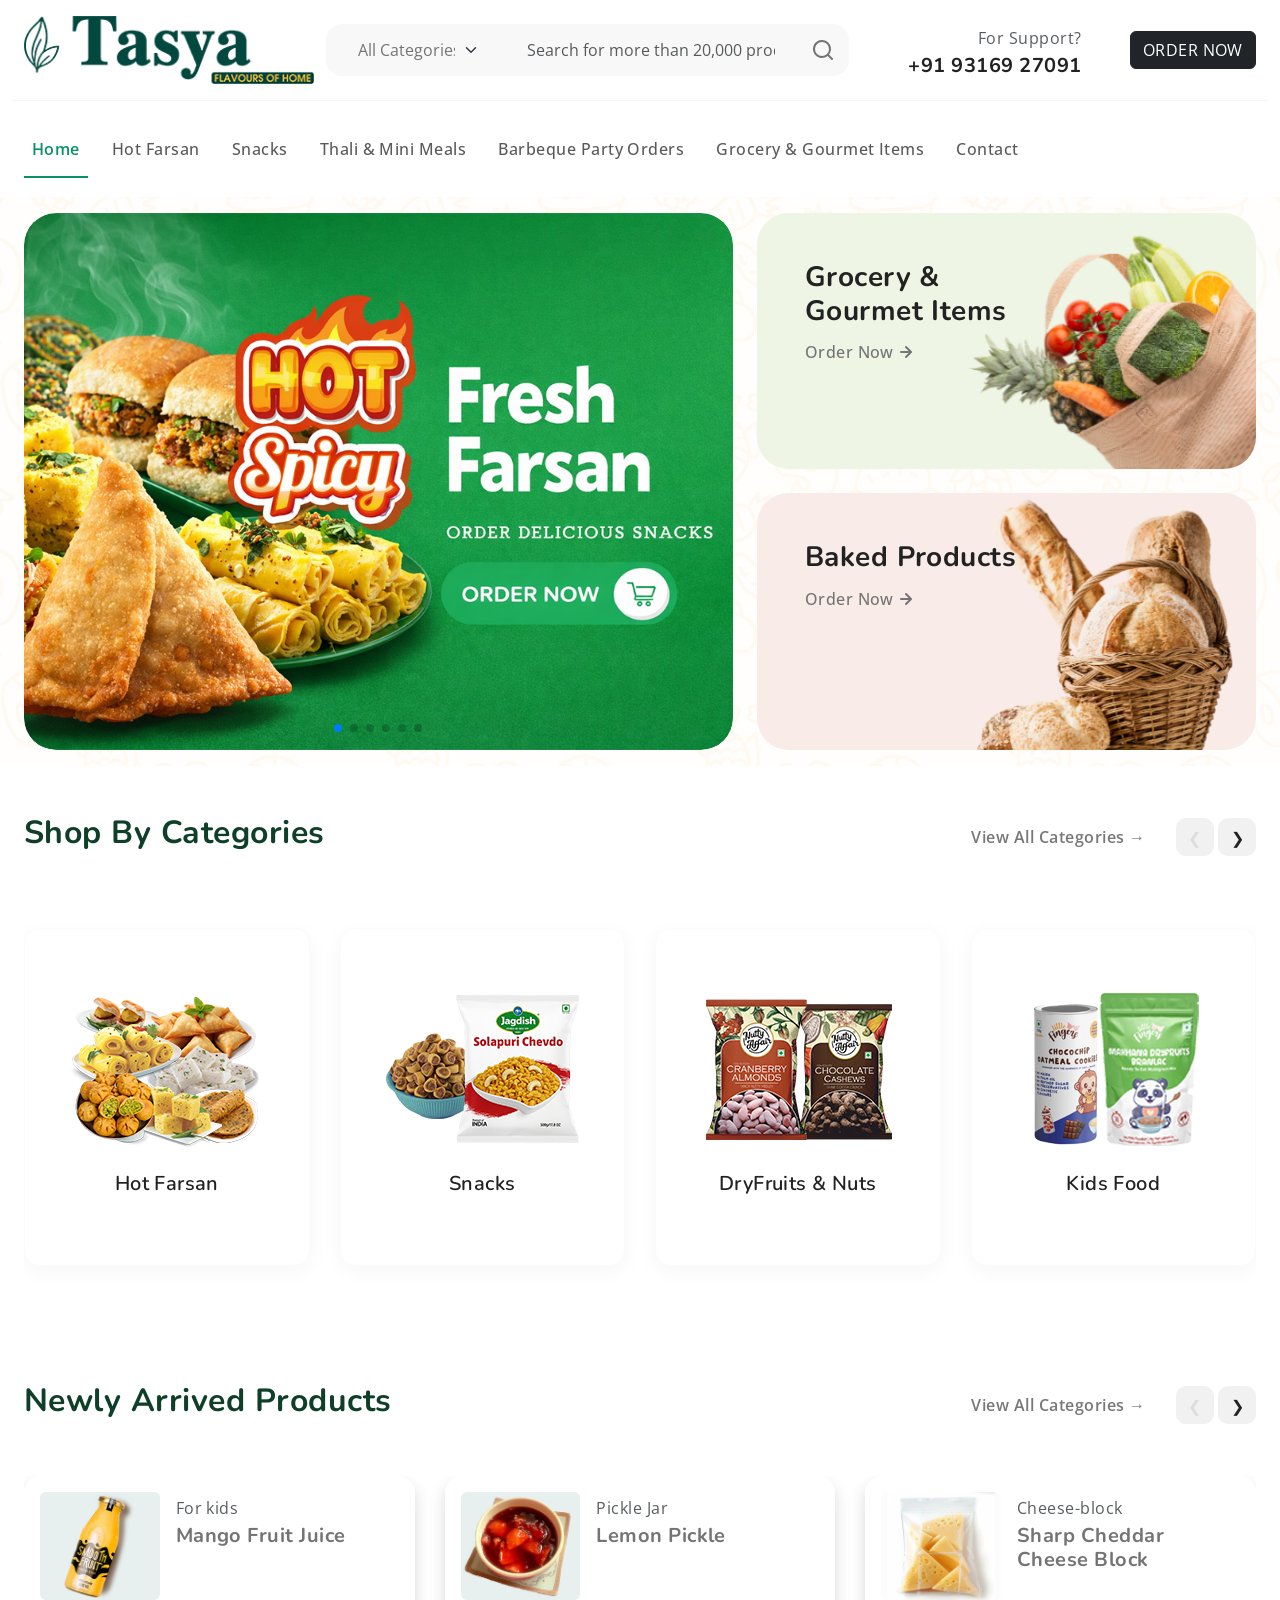
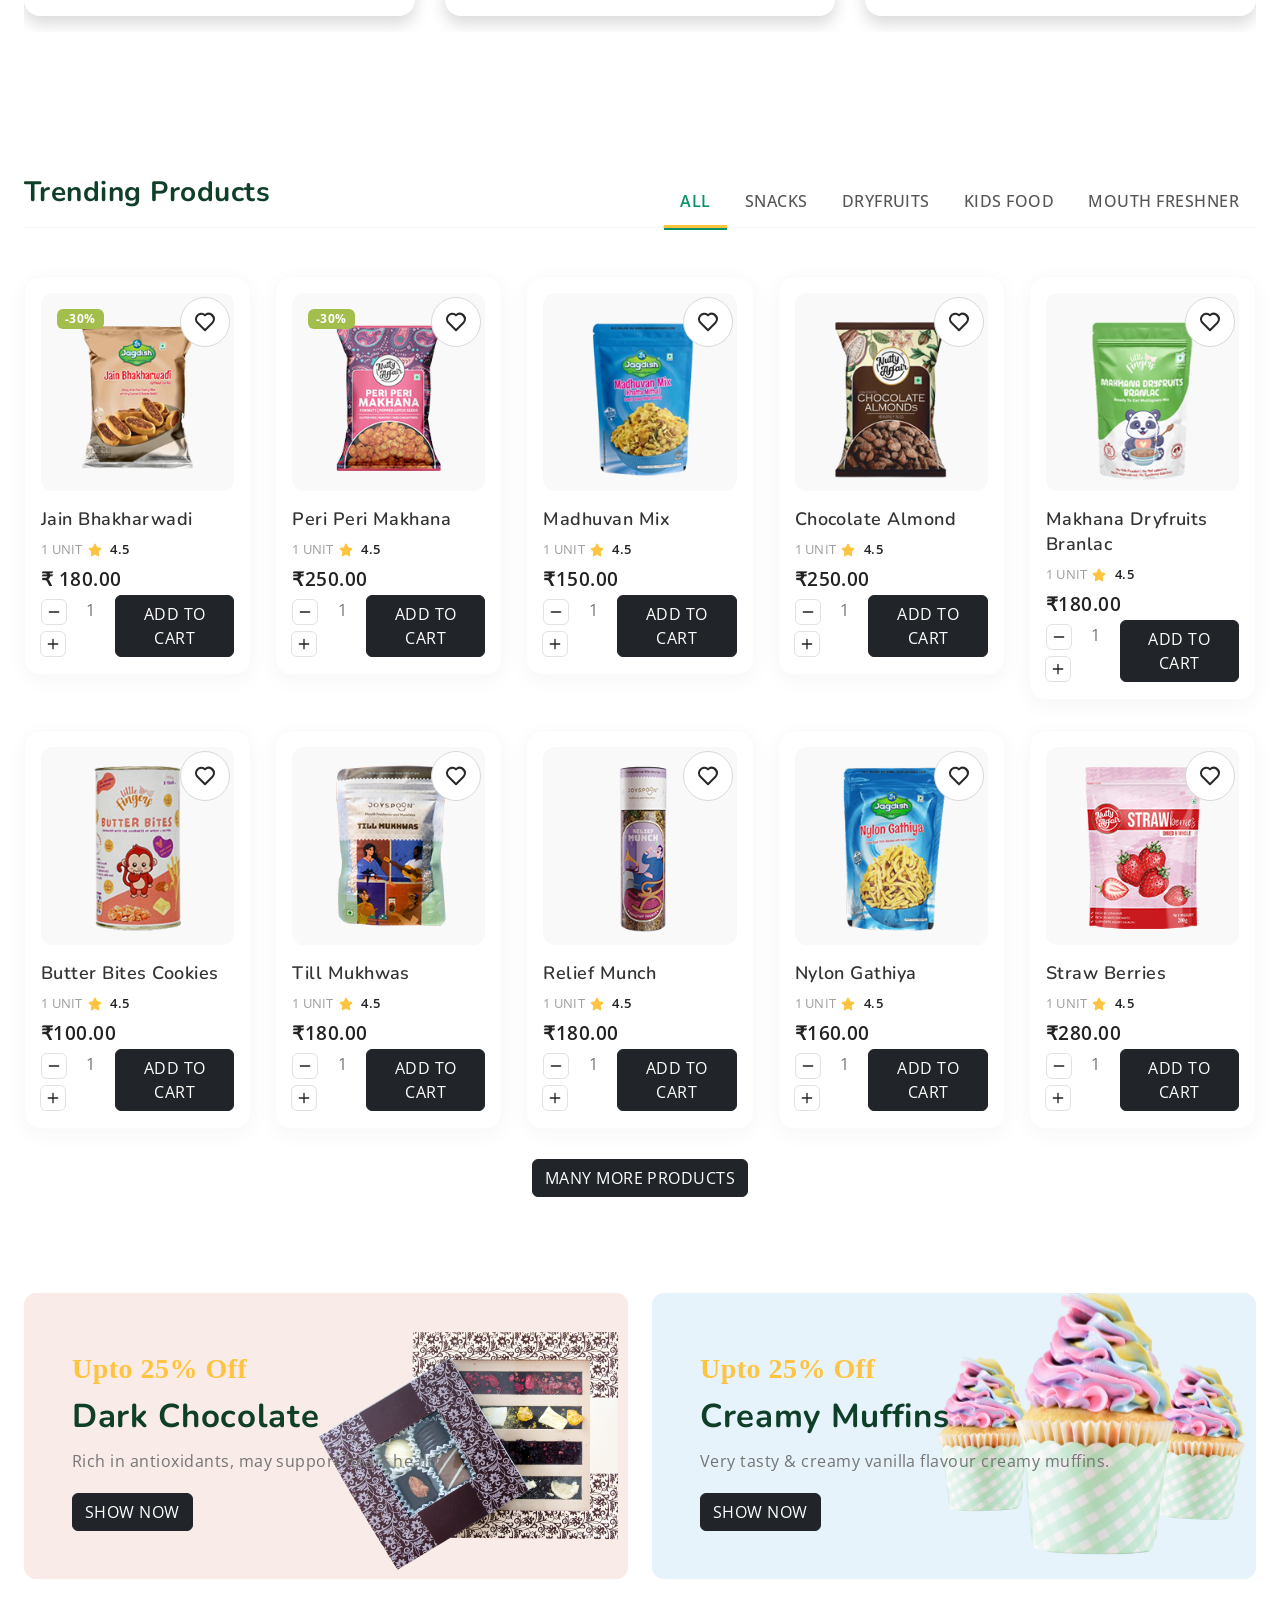
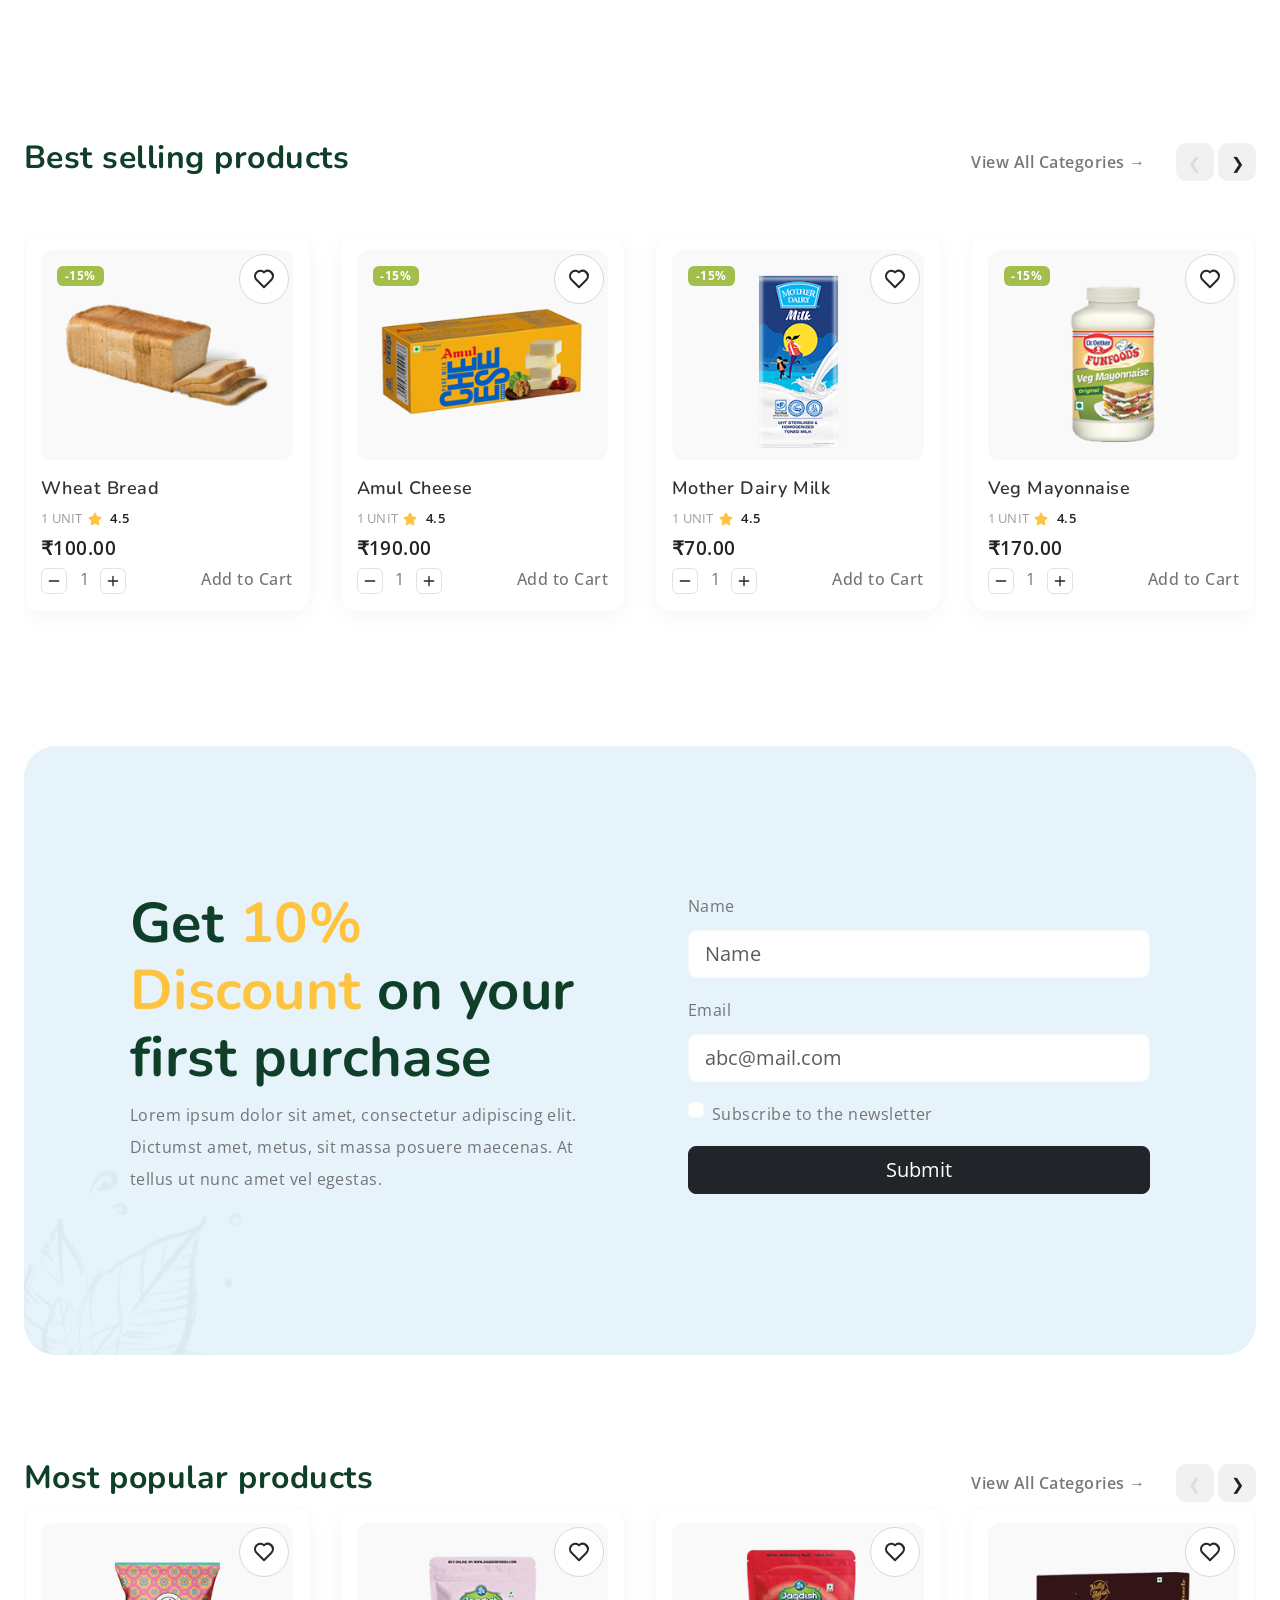
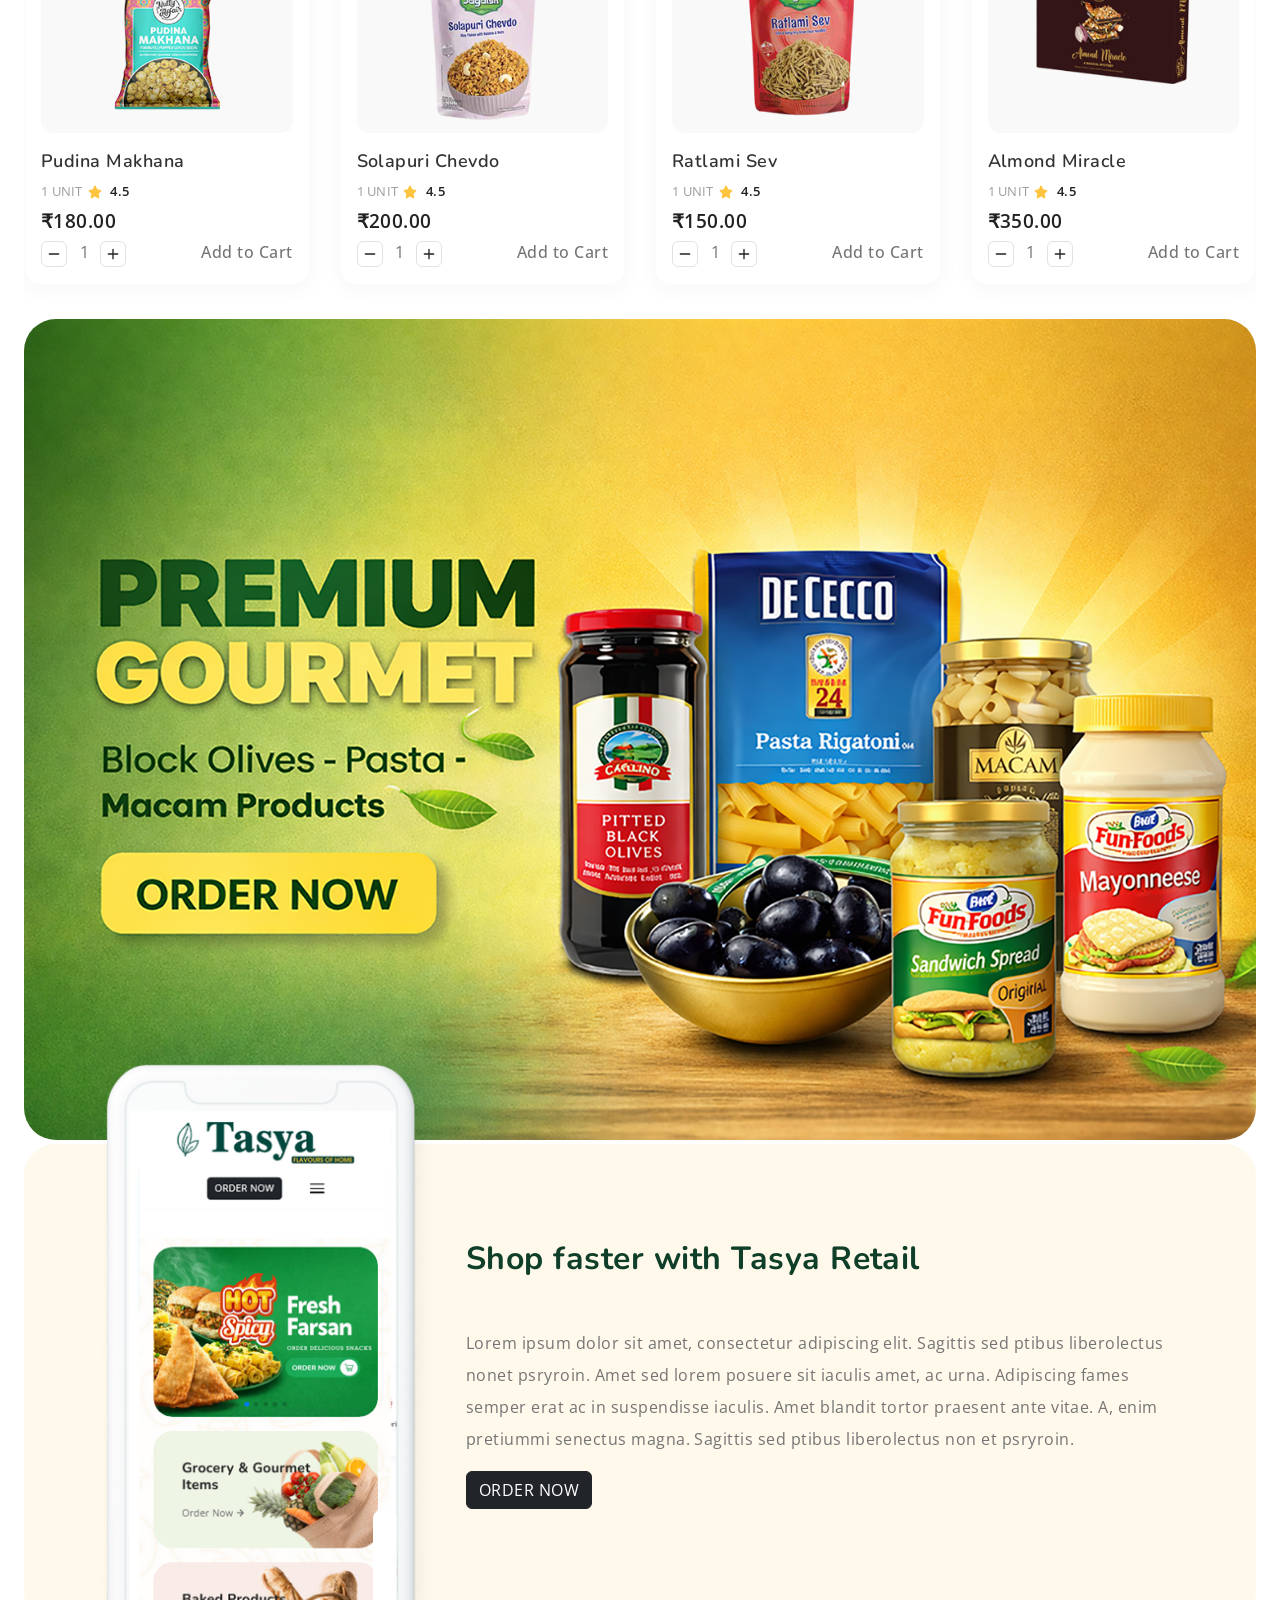
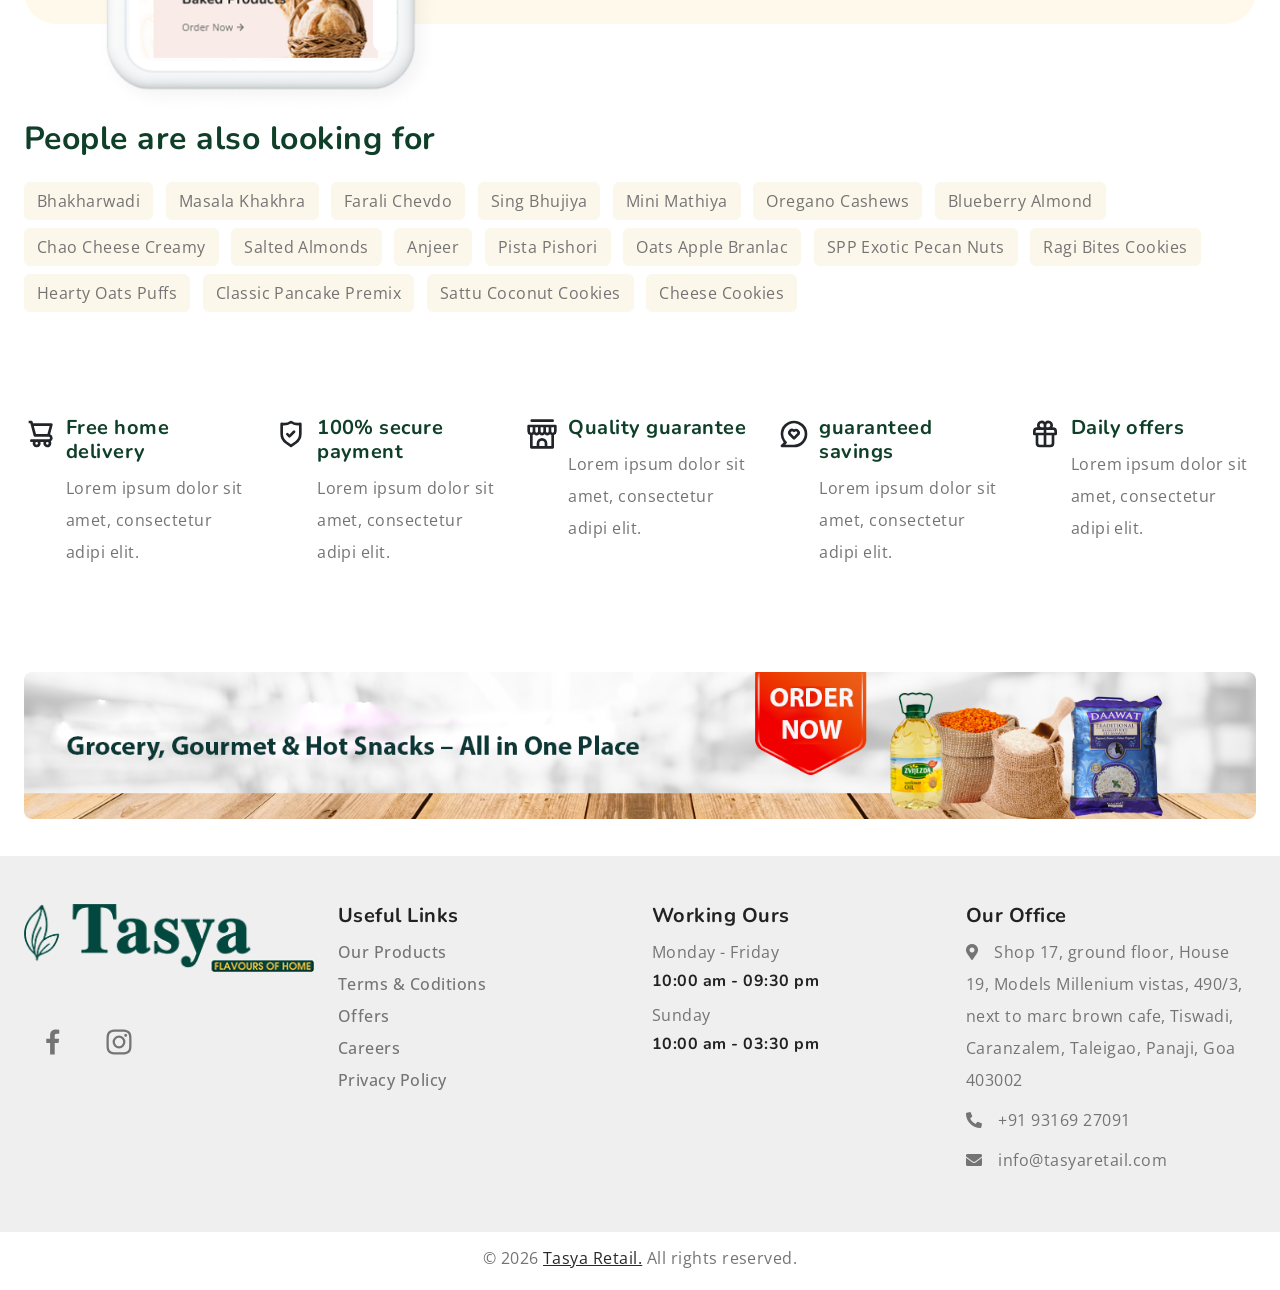
==== commit 24d864d1: "Add files via upload" ====
--- a/index.html
+++ b/index.html
@@ -25,7 +25,7 @@
     <link href="https://cdn.jsdelivr.net/npm/bootstrap-icons@1.4.1/font/bootstrap-icons.css" rel="stylesheet">
 
   </head>
-  <body>
+  <body data-bs-target="#mainNav" data-bs-offset="120" tabindex="0">
 
     <svg xmlns="http://www.w3.org/2000/svg" style="display: none;">
       <defs>
@@ -245,9 +245,9 @@
                     <option>Gourmet Items</option>
                   </select> -->
               
-                  <ul class="navbar-nav justify-content-end menu-list list-unstyled d-flex gap-md-3 mb-0">
-                    <li class="nav-item active">
-                      <a href="index.html" class="nav-link">Home</a>
+                  <ul class="navbar-nav justify-content-end menu-list list-unstyled d-flex gap-md-3 mb-0" id="mainNav">
+                    <li class="nav-item">
+                      <a href="#home" class="nav-link">Home</a>
                     </li>
                     <li class="nav-item dropdown">
                       <a href="#farsan" class="nav-link">Hot Farsan</a>
@@ -306,7 +306,7 @@
       </div>
     </header>
 
-    <section class="py-3" style="background-image: url('images/background-pattern.jpg'); background-repeat: no-repeat; background-size: cover;">
+    <section id="home" class="py-3" style="background-image: url('images/background-pattern.jpg'); background-repeat: no-repeat; background-size: cover;">
   <div class="container-fluid">
 
     <div class="row g-4 align-items-stretch">
@@ -334,6 +334,10 @@
 
             <div class="swiper-slide">
               <img src="images/slider-5.jpg" class="img-fluid w-100 rounded-5">
+            </div>
+
+             <div class="swiper-slide">
+              <img src="images/slider-6.jpg" class="img-fluid w-100 rounded-5">
             </div>
 
           </div>
@@ -773,7 +777,7 @@
                 <nav>
                   <div class="nav nav-tabs" id="nav-tab" role="tablist">
                     <a href="#" class="nav-link text-uppercase fs-6 active" id="nav-all-tab" data-bs-toggle="tab" data-bs-target="#nav-all">All</a>
-                    <a href="#" class="nav-link text-uppercase fs-6" id="snacks-tab" data-bs-toggle="tab" data-bs-target="#snacks">Snacks</a>
+                    <a href="#" class="nav-link text-uppercase fs-6" id="hotfarsan-tab" data-bs-toggle="tab" data-bs-target="#hotfarsan">Snacks</a>
                     <a href="#" class="nav-link text-uppercase fs-6" id="dry-tab" data-bs-toggle="tab" data-bs-target="#dry">Dryfruits</a>
                     <a href="#" class="nav-link text-uppercase fs-6" id="kids-tab" data-bs-toggle="tab" data-bs-target="#kids">Kids Food</a>
                     <a href="#" class="nav-link text-uppercase fs-6" id="mouth-tab" data-bs-toggle="tab" data-bs-target="#mouth">Mouth Freshner</a>
@@ -1092,8 +1096,7 @@
                   
                 </div>
 
-                <div class="tab-pane fade" id="snacks" role="tabpanel" aria-labelledby="snacks-tab">
-                  
+                <div class="tab-pane fade" id="hotfarsan" role="tabpanel" aria-labelledby="hotfarsan-tab">
                   <div class="product-grid row row-cols-1 row-cols-sm-2 row-cols-md-3 row-cols-lg-4 row-cols-xl-5">
 
                <div class="col">
@@ -1187,12 +1190,11 @@
                       </div>
                     </div>
 
+                </div>
+
+            
+                </div>
                 
-
-                  </div>
-                  <!-- / product-grid -->
-
-                </div>
                 <div class="tab-pane fade" id="dry" role="tabpanel" aria-labelledby="dry-tab">
 
                   <div class="product-grid row row-cols-1 row-cols-sm-2 row-cols-md-3 row-cols-lg-4 row-cols-xl-5">
@@ -2582,5 +2584,70 @@
     });
   });
 </script>
+<script>
+document.querySelectorAll("#mainNav .nav-link").forEach(link => {
+  link.addEventListener("click", function () {
+
+    document.querySelectorAll("#mainNav .nav-link")
+      .forEach(nav => nav.classList.remove("active"));
+
+    this.classList.add("active");
+
+    const offcanvas = bootstrap.Offcanvas.getInstance(document.getElementById('offcanvasNavbar'));
+    if (offcanvas) offcanvas.hide();
+
+  });
+});
+</script>
+<script>
+document.addEventListener("DOMContentLoaded", function () {
+
+  const sections = document.querySelectorAll("section[id]");
+  const navLinks = document.querySelectorAll("#mainNav .nav-link");
+
+  function activateMenu() {
+
+    let scrollPosition = window.scrollY + 360; // adjust if needed
+
+    let foundActive = false;
+
+    sections.forEach(section => {
+
+      const sectionTop = section.offsetTop;
+      const sectionHeight = section.offsetHeight;
+      const sectionId = section.getAttribute("id");
+
+      if (
+        scrollPosition >= sectionTop &&
+        scrollPosition < sectionTop + sectionHeight
+      ) {
+        navLinks.forEach(link => link.classList.remove("active"));
+
+        const activeLink = document.querySelector(
+          '#mainNav .nav-link[href="#' + sectionId + '"]'
+        );
+
+        if (activeLink) activeLink.classList.add("active");
+
+        foundActive = true;
+      }
+    });
+
+    // If nothing found (top of page), activate Home
+    if (!foundActive) {
+      navLinks.forEach(link => link.classList.remove("active"));
+      const homeLink = document.querySelector('#mainNav .nav-link[href="#home"]');
+      if (homeLink) homeLink.classList.add("active");
+    }
+  }
+
+  window.addEventListener("scroll", activateMenu);
+
+  // Run on first load
+  activateMenu();
+
+});
+</script>
+
   </body>
 </html>
--- a/style.css
+++ b/style.css
@@ -163,8 +163,9 @@
   scroll-margin-top: 260px; /* adjust based on header height */
 }
 .nav-link:focus, .nav-link:hover {
-  color: #0F3F28 !important;
-  font-weight: 500 !important;
+  color: #099268 !important;   /* Change to your brand color */
+  font-weight: 500;
+  position: relative;
 }
 body {
   --bs-link-color: #333;
@@ -302,6 +303,23 @@
   max-width: 100%;
   height: auto;
 }
+
+.nav-link.active {
+  color: #099268 !important;   /* Change to your brand color */
+  font-weight: 600;
+  position: relative;
+}
+
+.nav-link.active::after {
+  content: "";
+  position: absolute;
+  width: 100%;
+  height: 2px;
+  background: #099268;
+  bottom: -5px;
+  left: 0;
+}
+
 #hide-desk{
   display: none;
 }
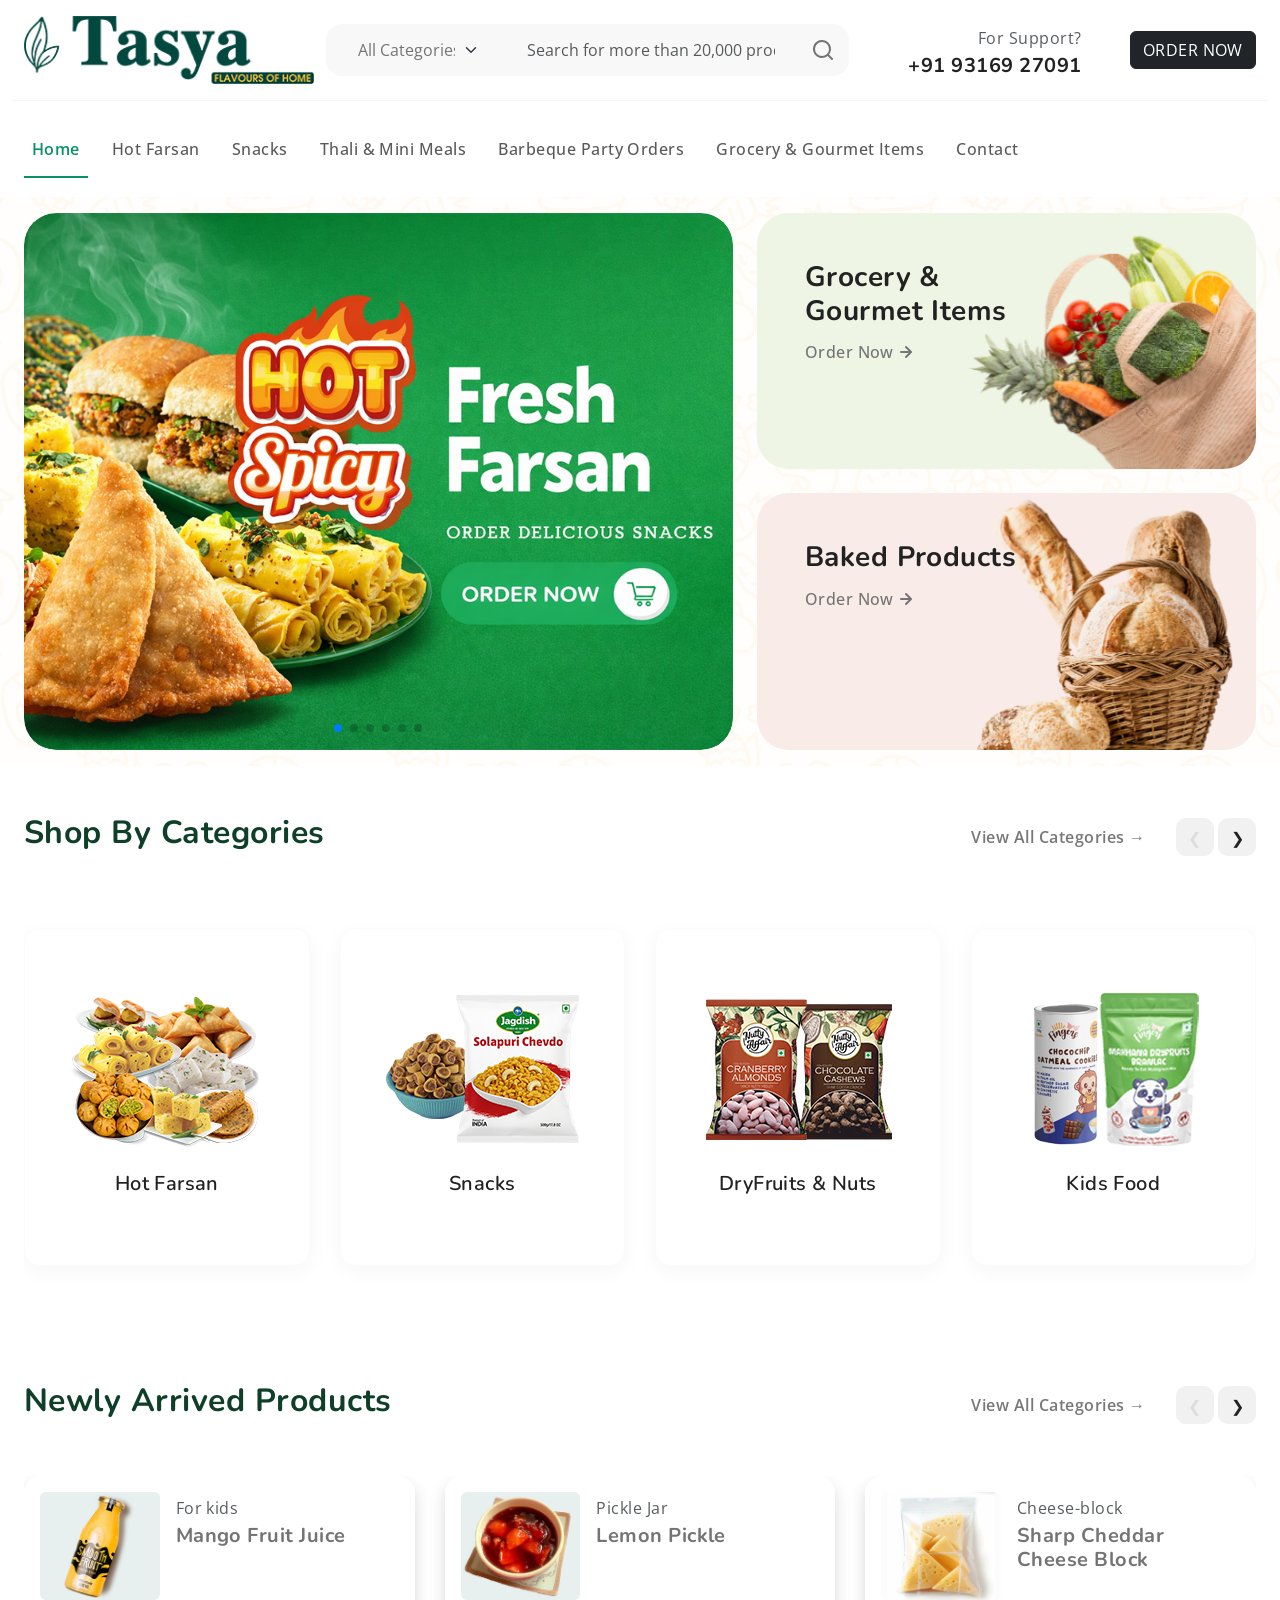
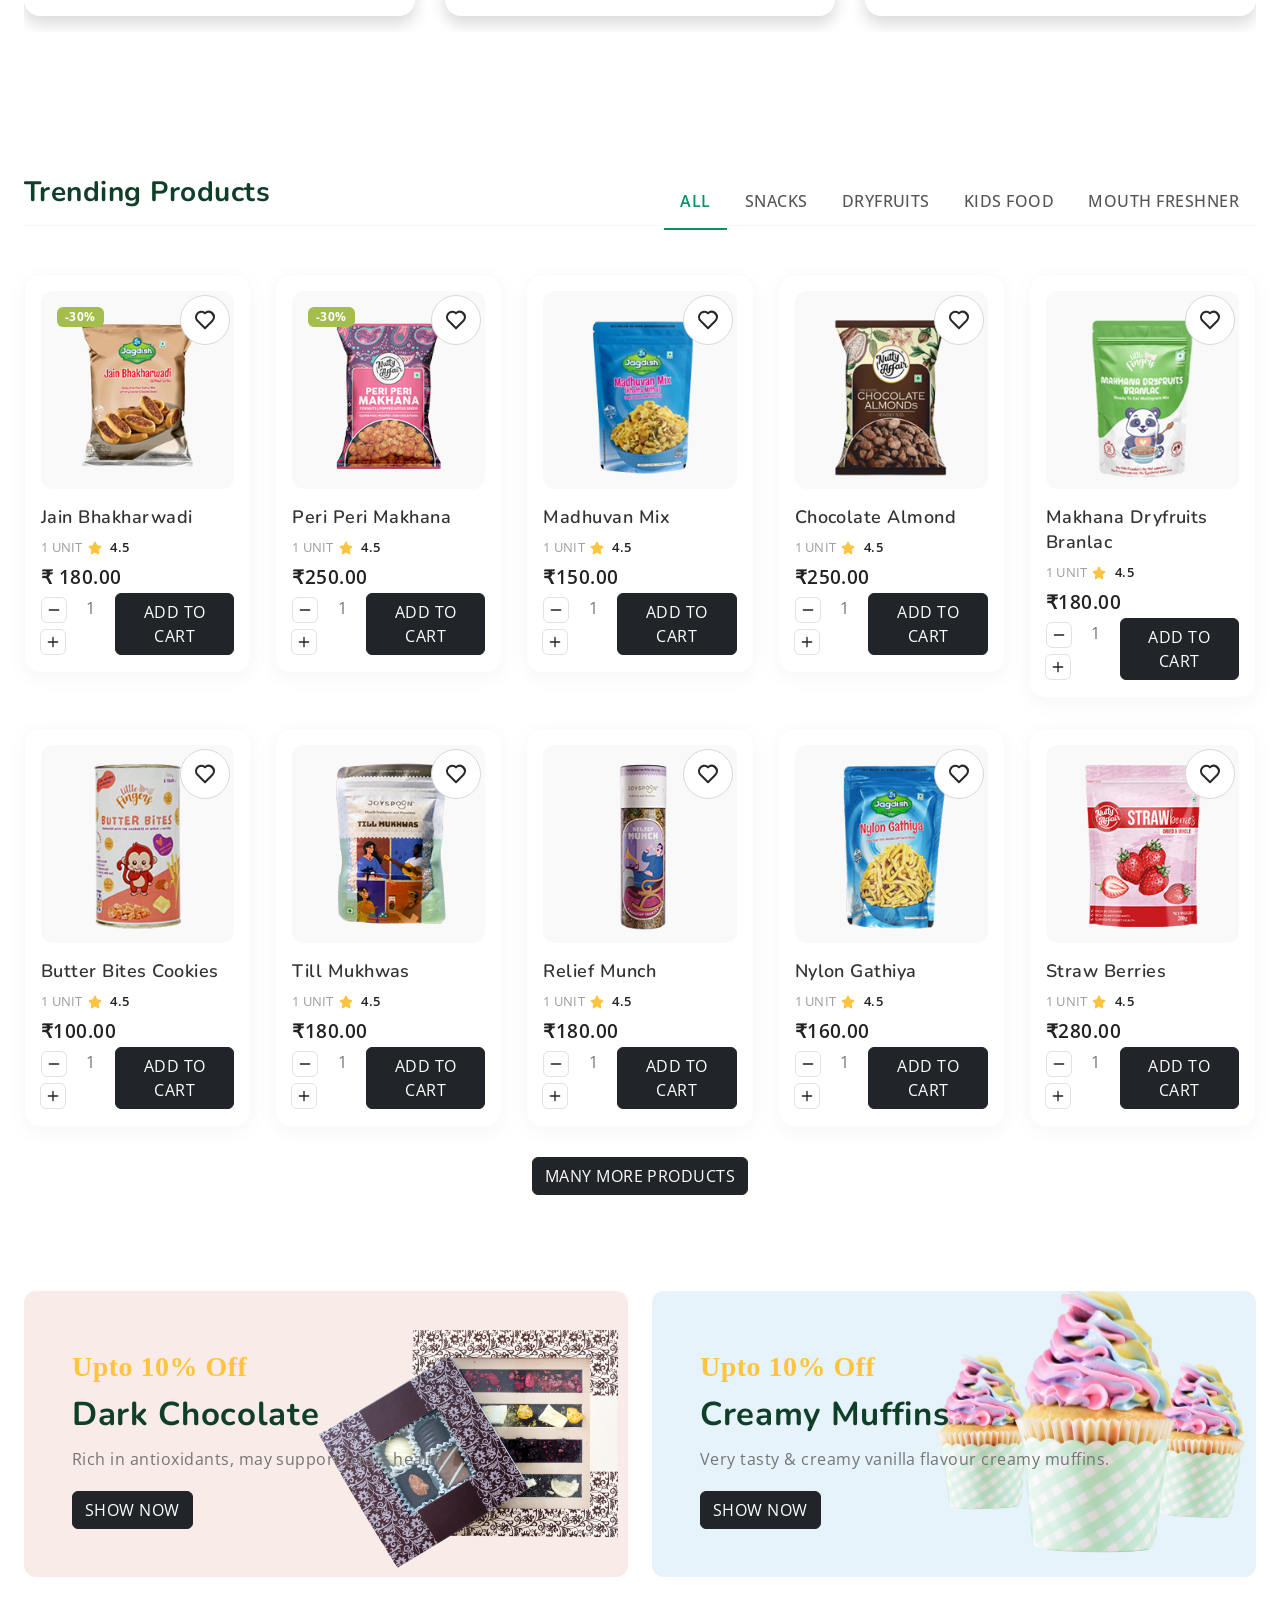
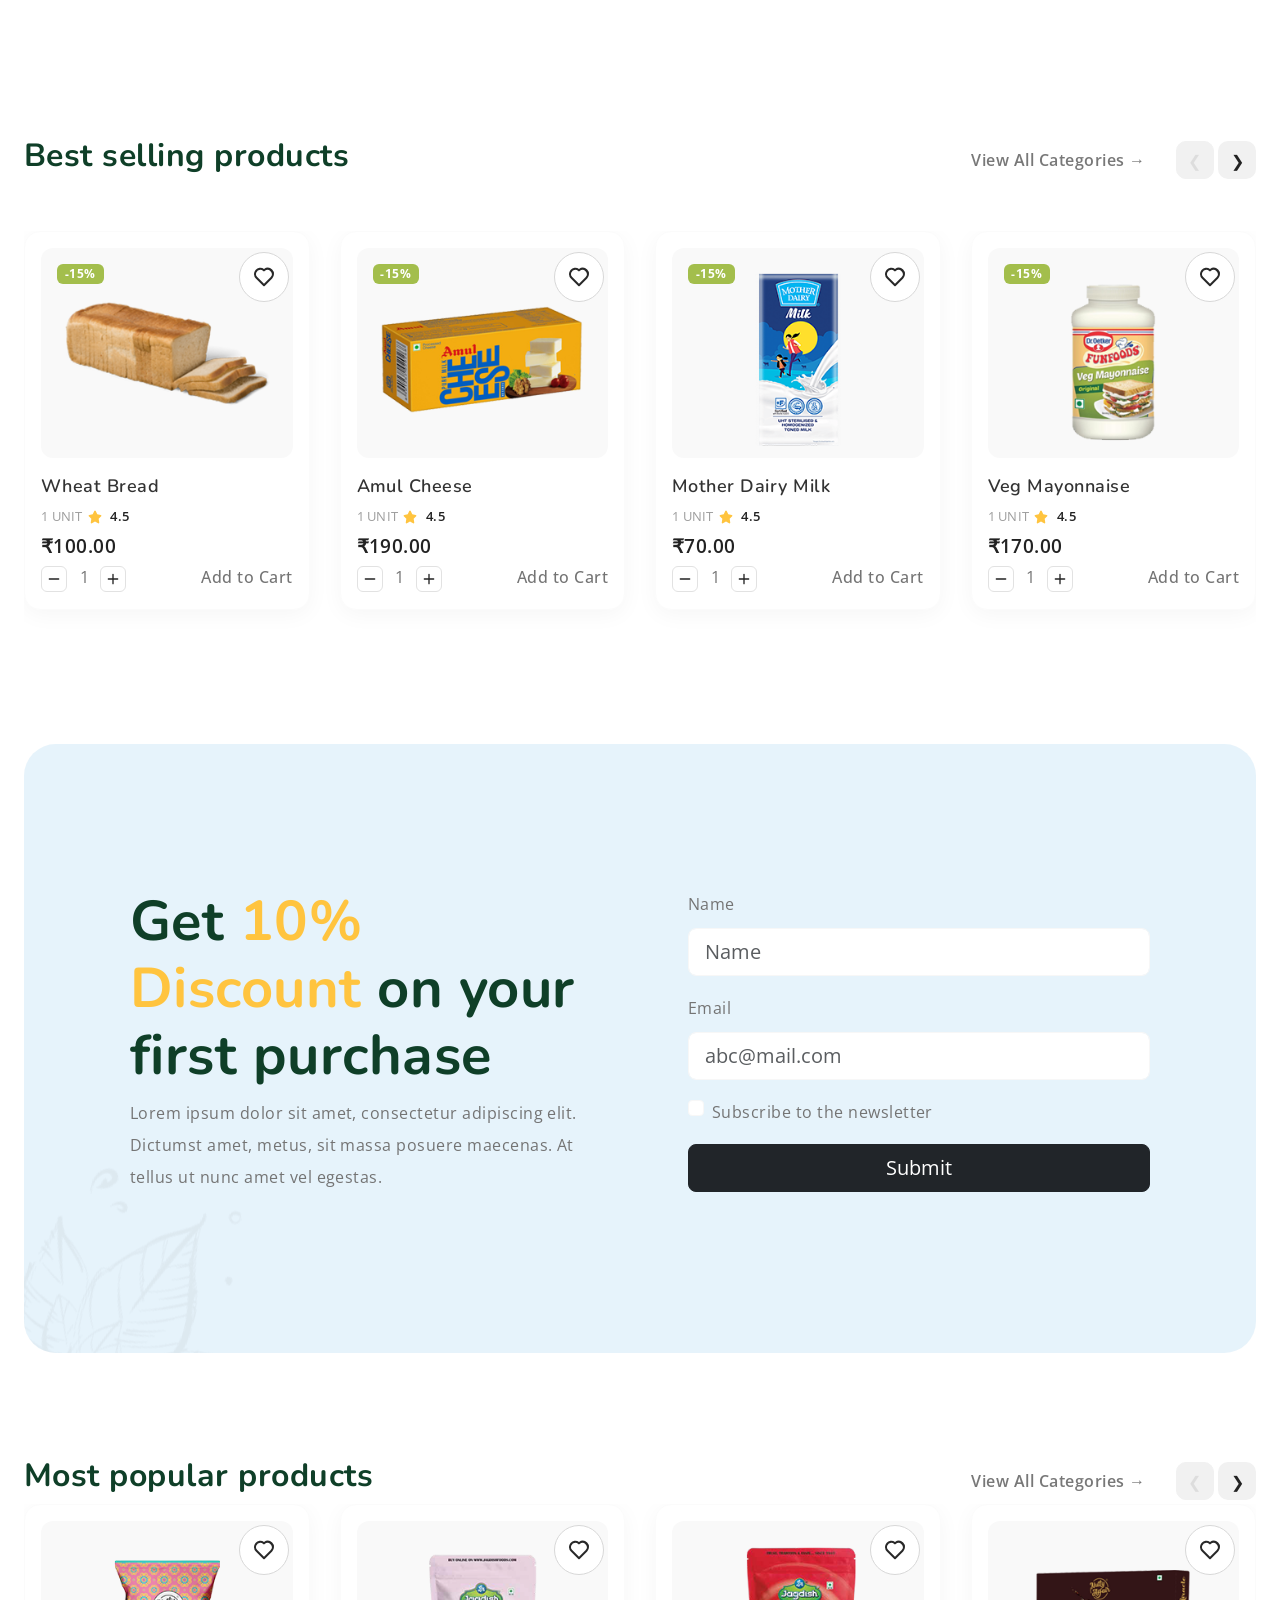
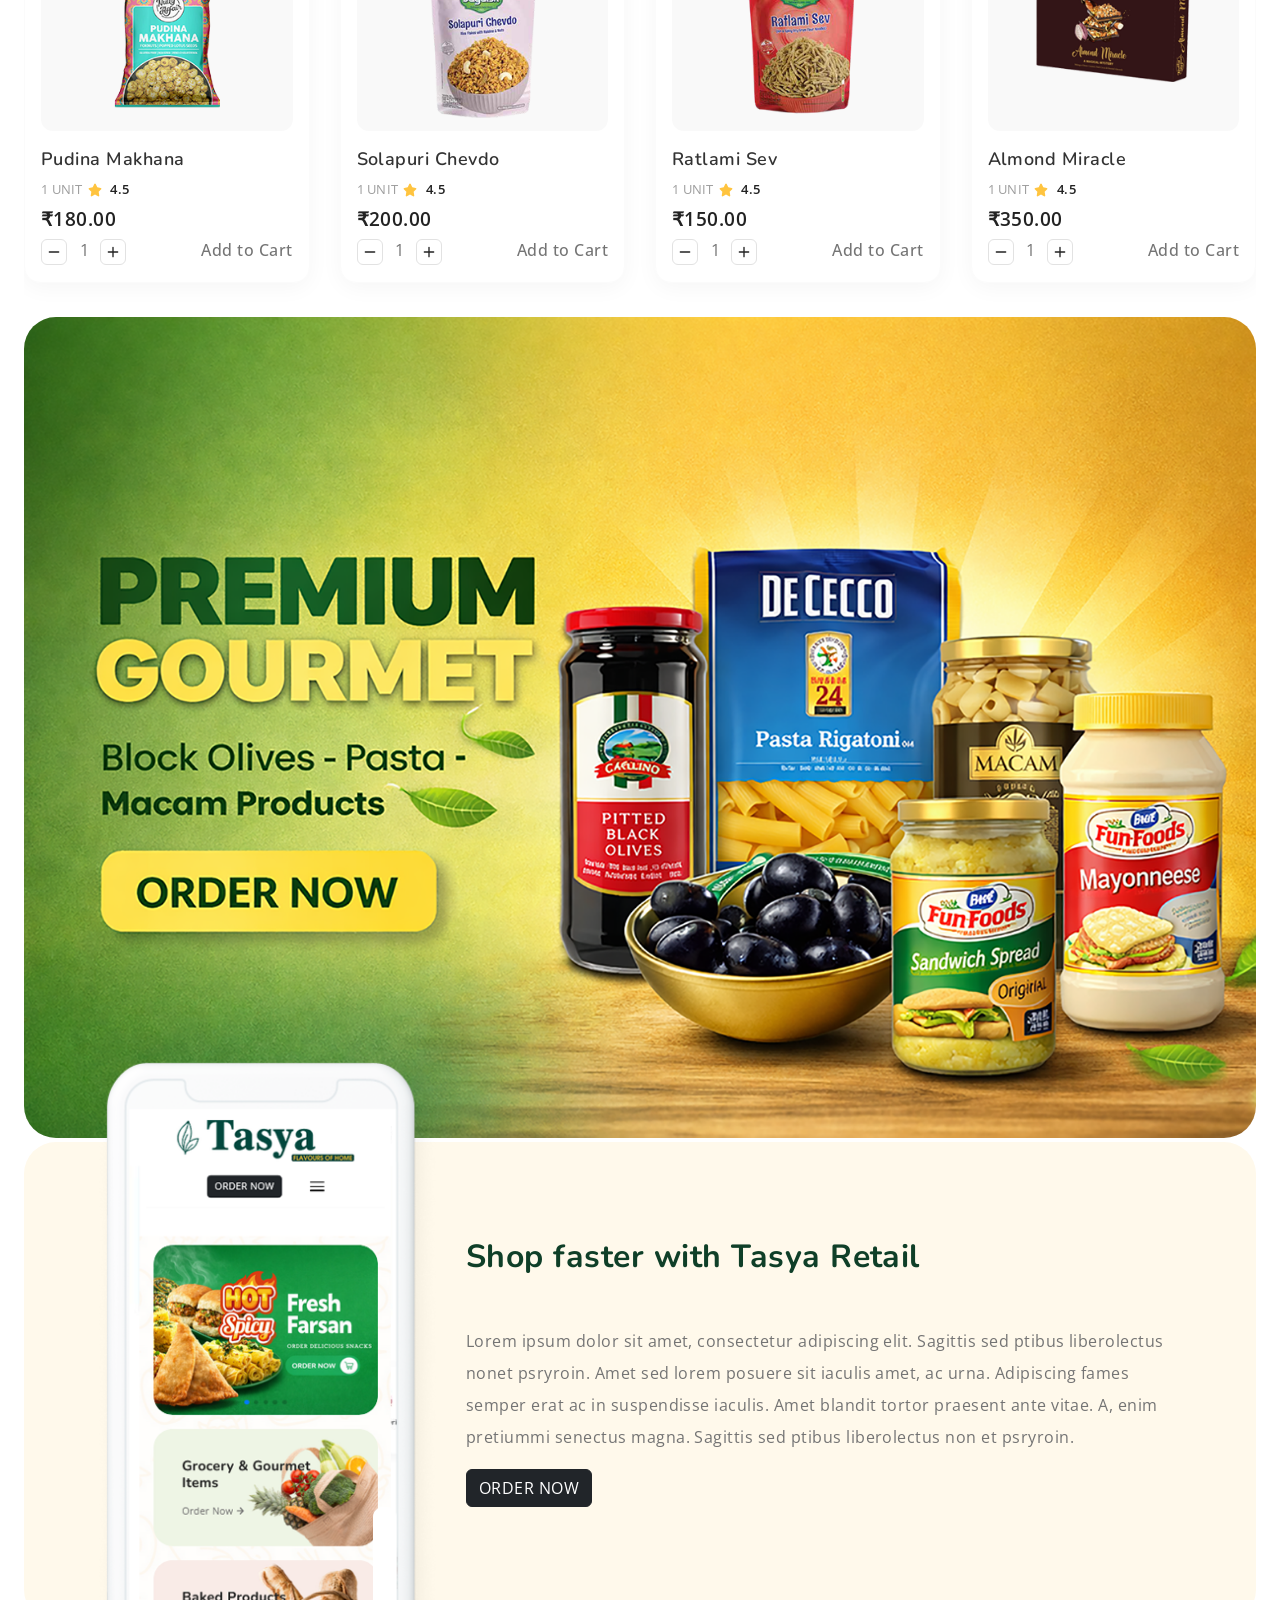
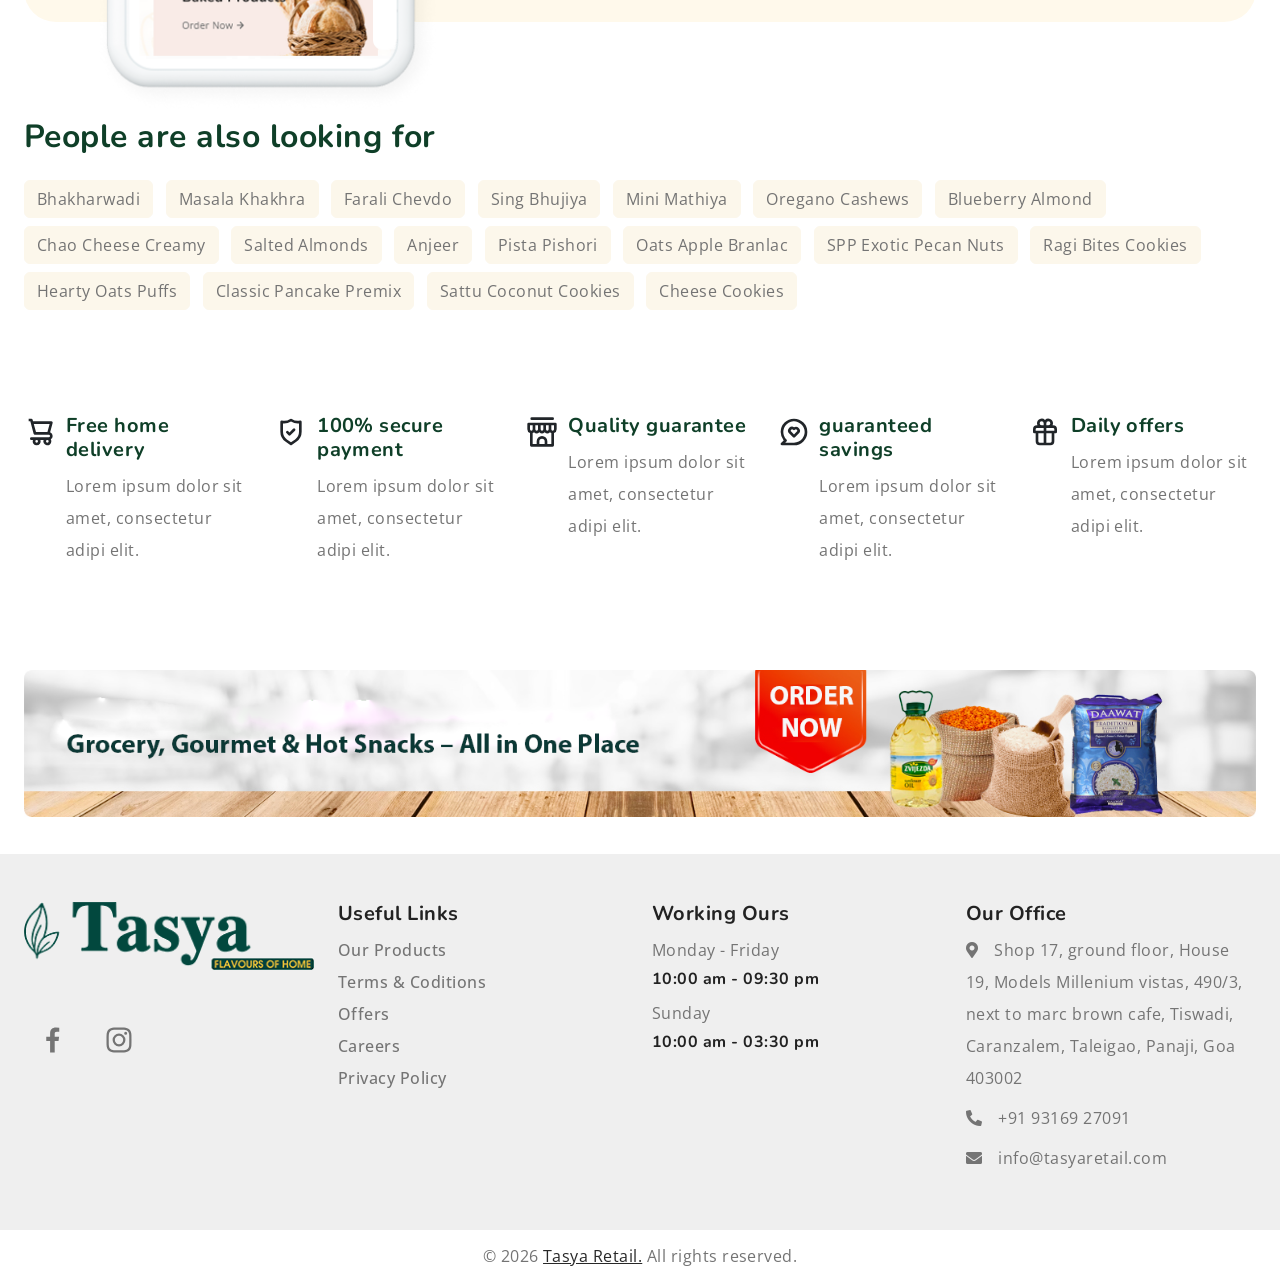
==== commit 03153934: "Add files via upload" ====
--- a/index.html
+++ b/index.html
@@ -1464,7 +1464,7 @@
             <div class="banner-ad bg-danger mb-3" style="background: url('images/ad-image-3.png');background-repeat: no-repeat;background-position: right bottom;">
               <div class="banner-content p-5">
 
-                <div class="categories text-primary fs-3 fw-bold">Upto 25% Off</div>
+                <div class="categories text-primary fs-3 fw-bold">Upto 10% Off</div>
                 <h3 class="banner-title text-green">Dark Chocolate</h3>
                 <p>Rich in antioxidants, may support heart health</p>
                 <a href="#" class="btn btn-dark text-uppercase">Show Now</a>
@@ -1477,7 +1477,7 @@
             <div class="banner-ad bg-info" style="background: url('images/ad-image-4.png');background-repeat: no-repeat;background-position: right bottom;">
               <div class="banner-content p-5">
 
-                <div class="categories text-primary fs-3 fw-bold">Upto 25% Off</div>
+                <div class="categories text-primary fs-3 fw-bold">Upto 10% Off</div>
                 <h3 class="banner-title text-green">Creamy Muffins</h3>
                 <p>Very tasty & creamy vanilla flavour creamy muffins.</p>
                 <a href="#" class="btn btn-dark text-uppercase">Show Now</a>
--- a/style.css
+++ b/style.css
@@ -673,11 +673,11 @@
   --bs-nav-tabs-link-hover-border-color: transparent;
   --bs-nav-tabs-link-active-border-color: #fff;
 }
-.product-tabs .nav-tabs .nav-link.active, 
+/*.product-tabs .nav-tabs .nav-link.active, 
 .product-tabs .nav-tabs .nav-item.show .nav-link {
-  /* border: none; */
-  border-bottom: 3px solid var(--accent-color);
-}
+  /* border: none; *
+  border-bottom: 3px solid #099268 !important; 
+}*/
 
 /* product-grid */
 /* .product-grid {
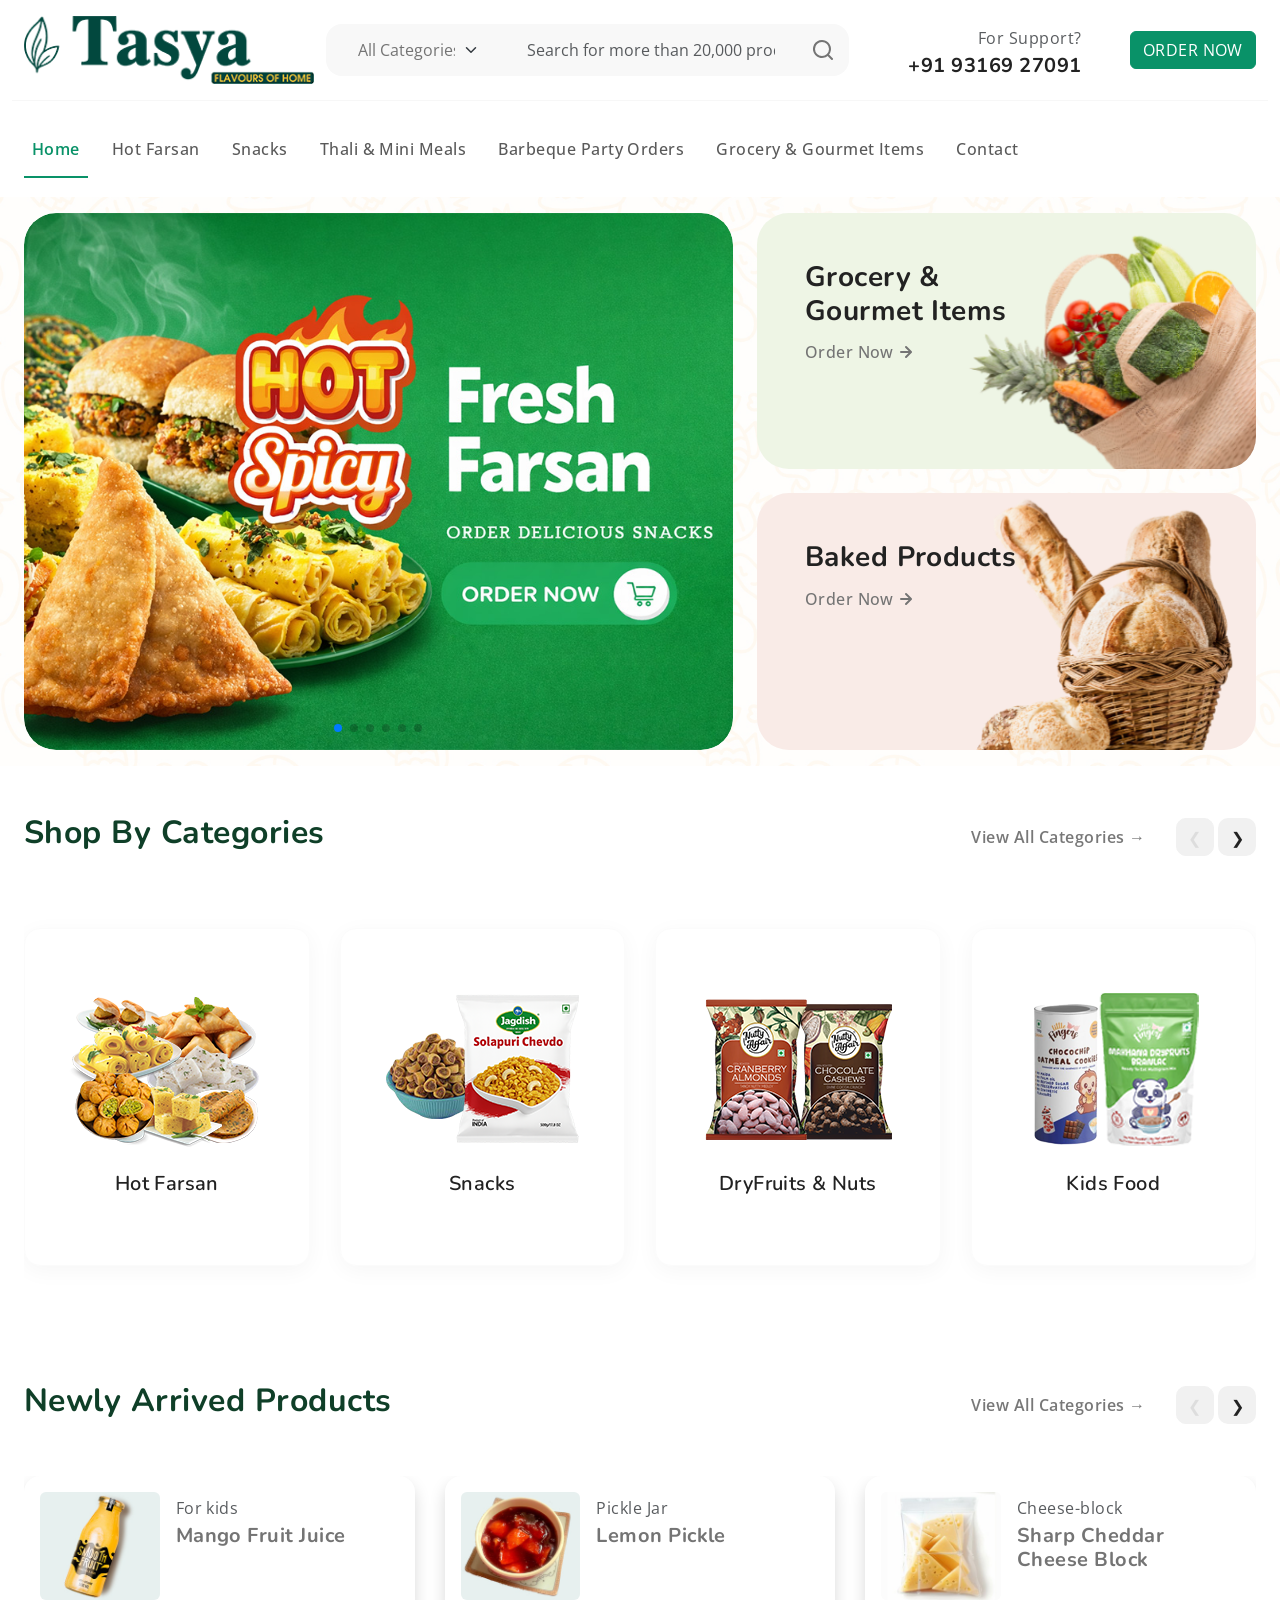
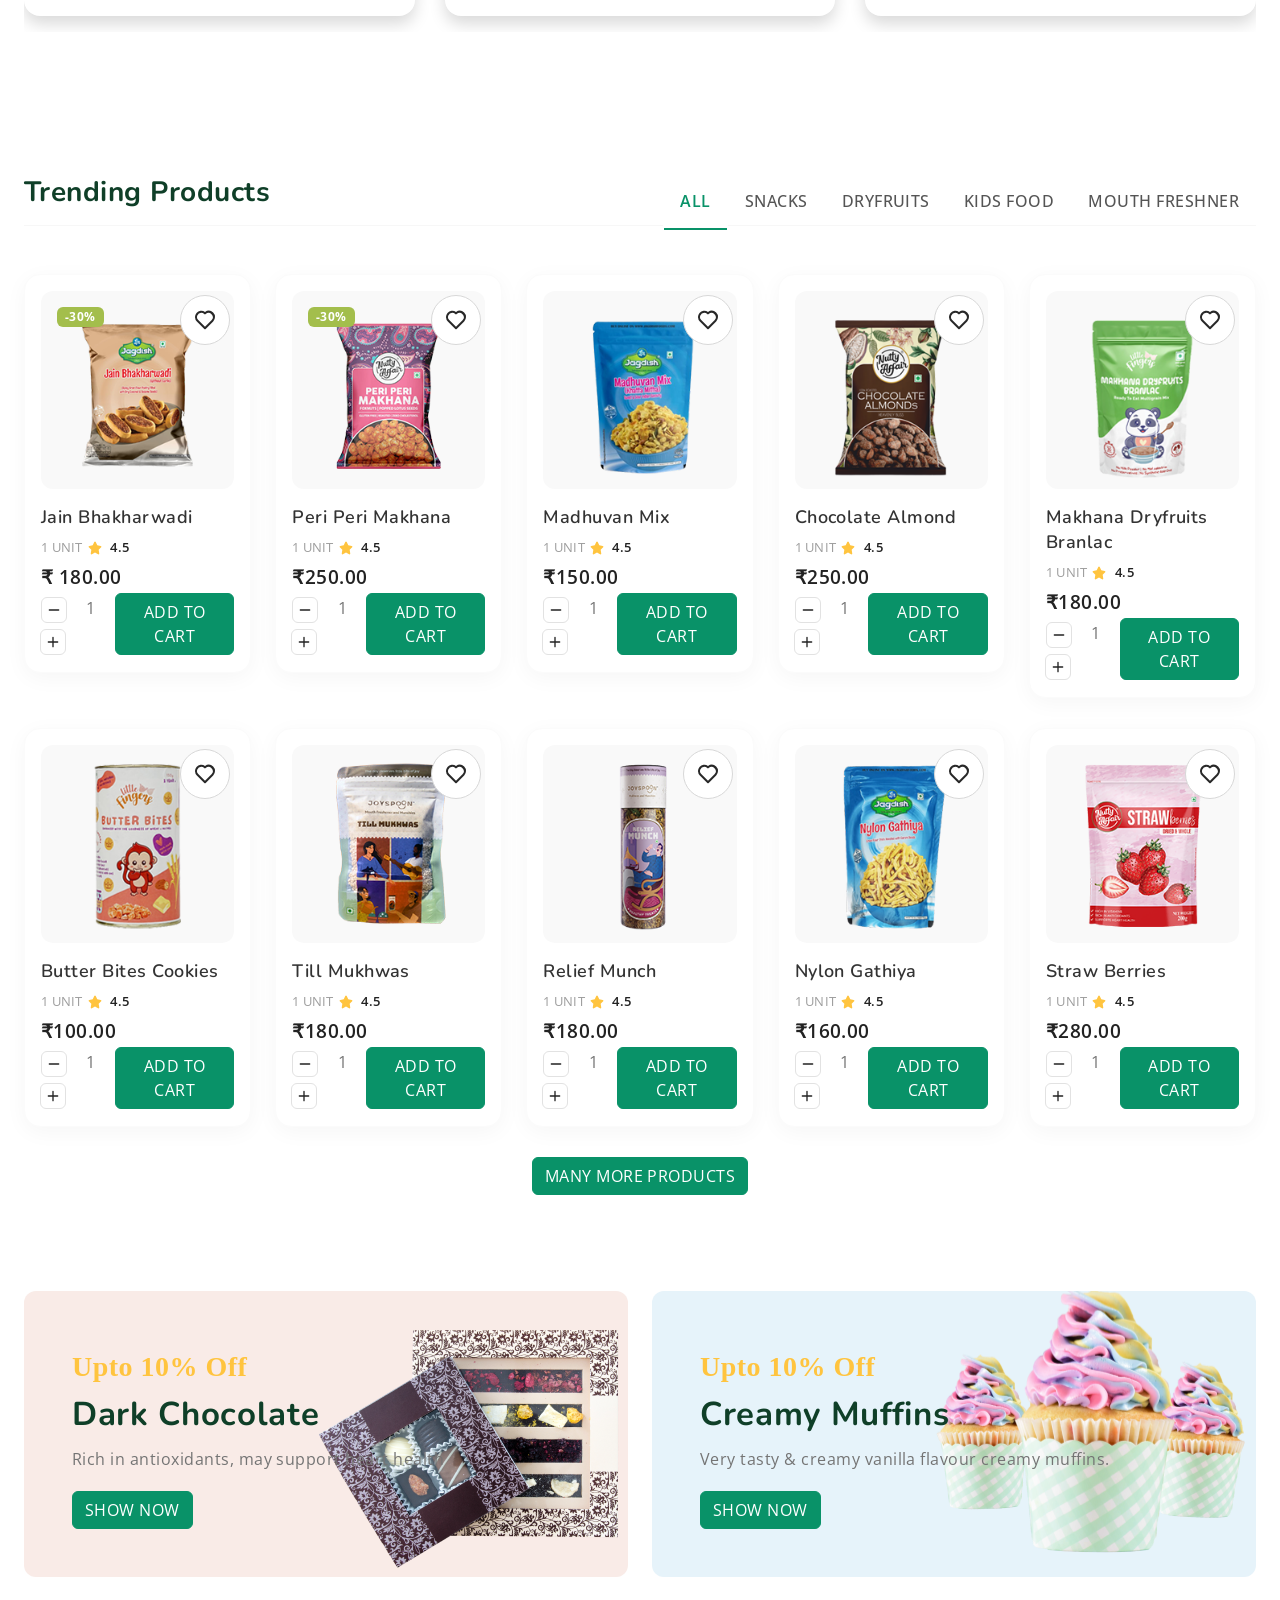
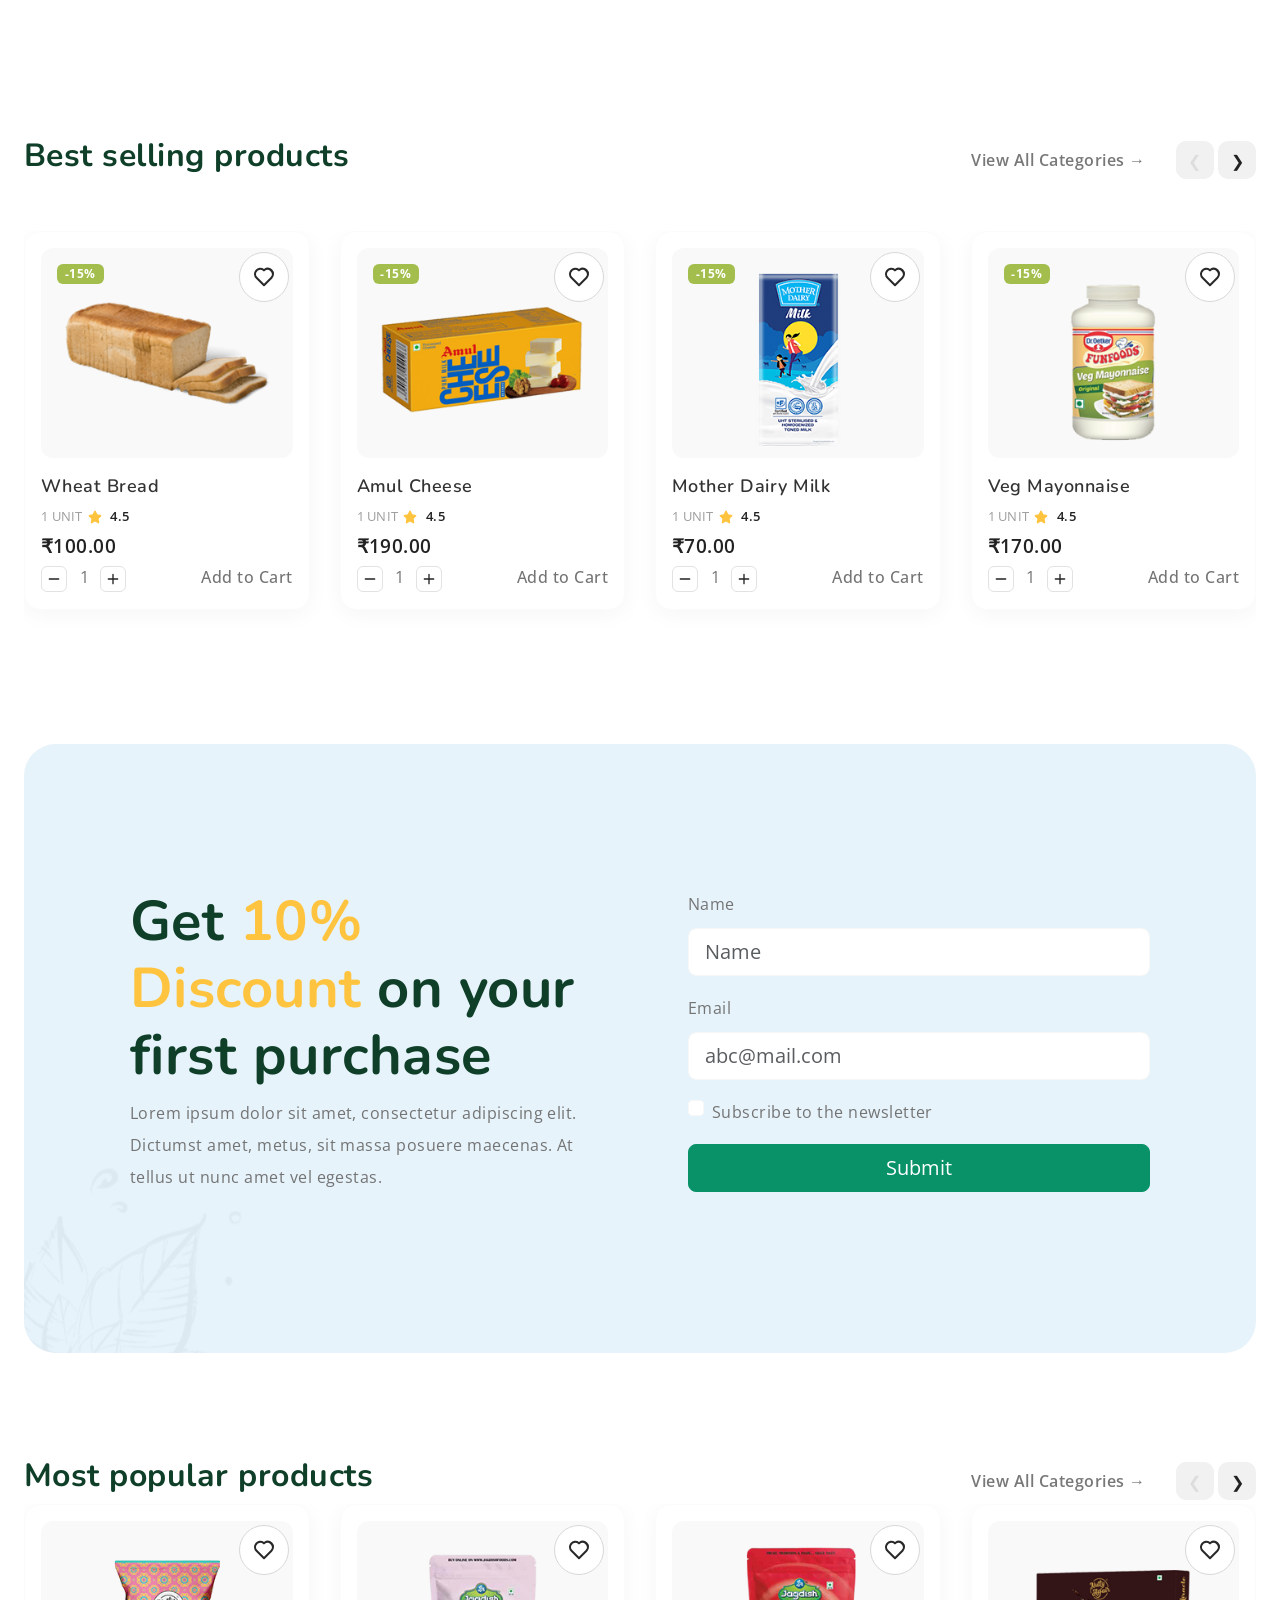
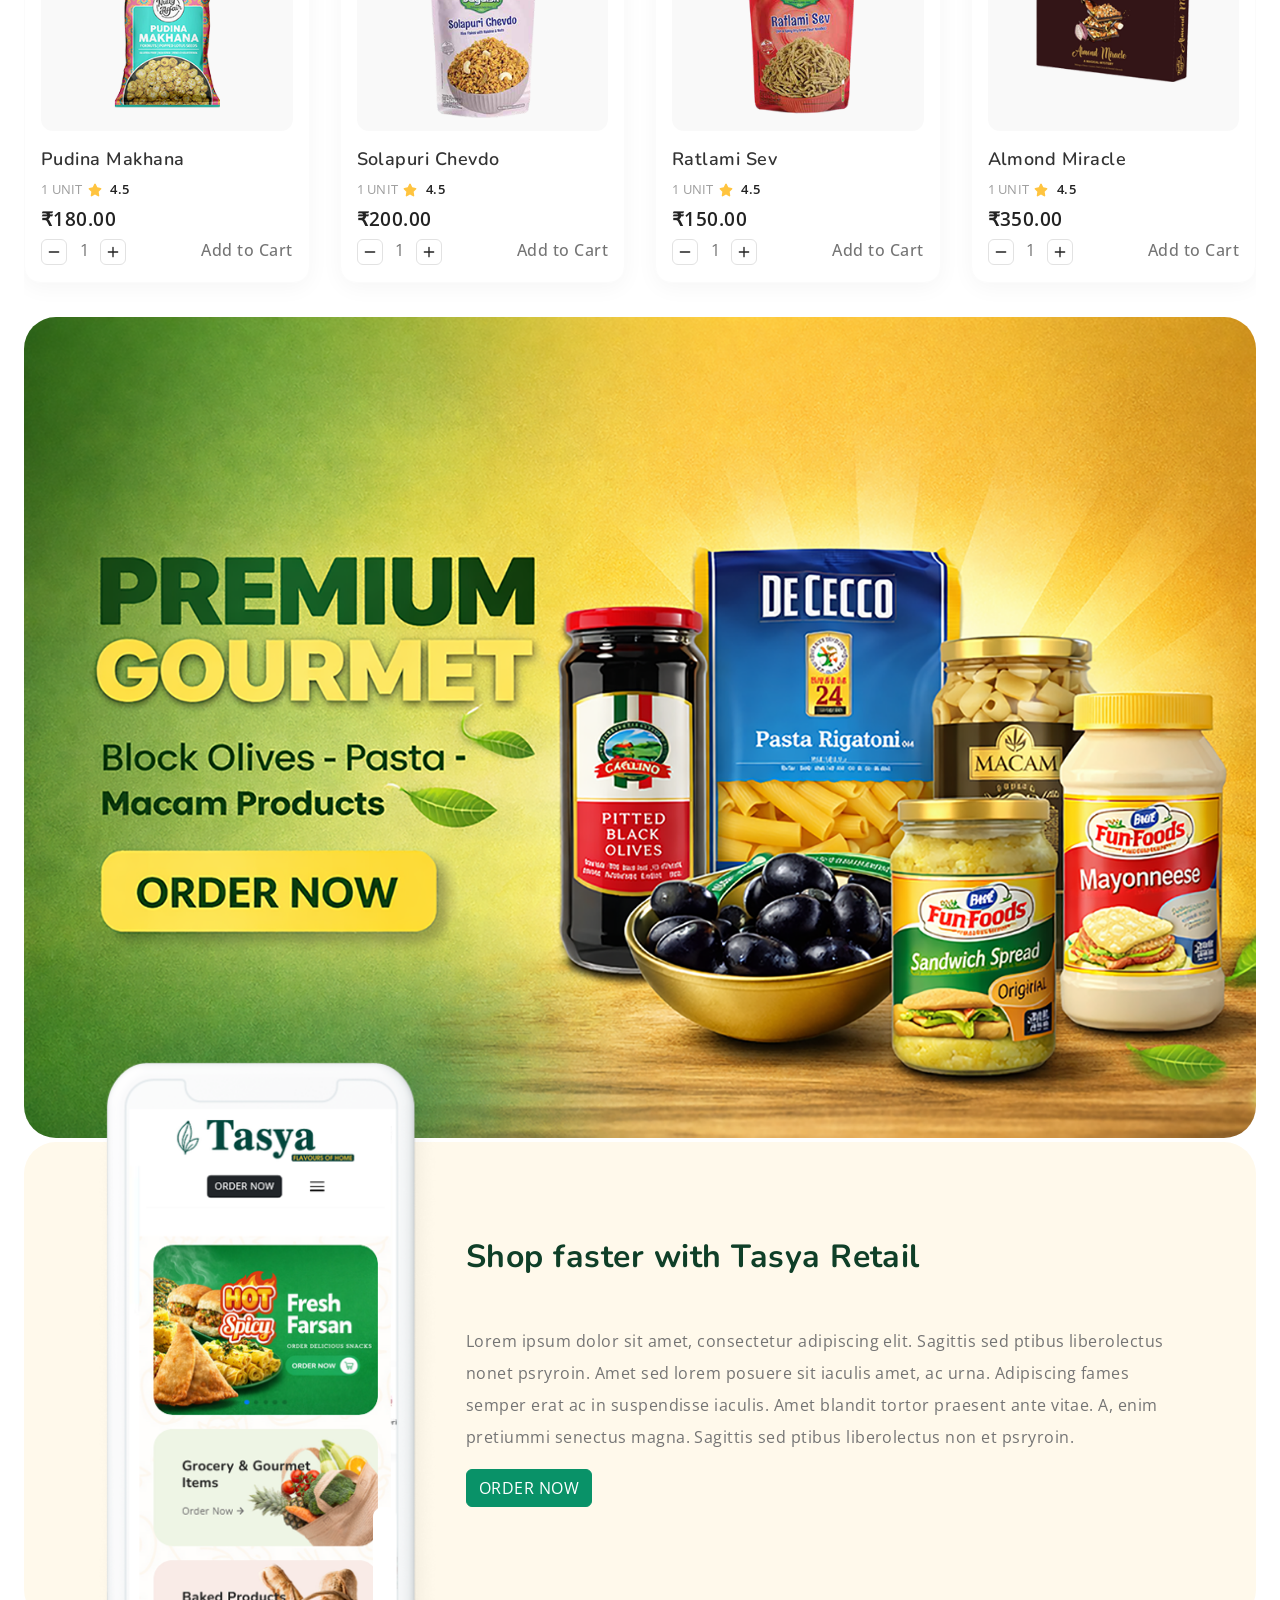
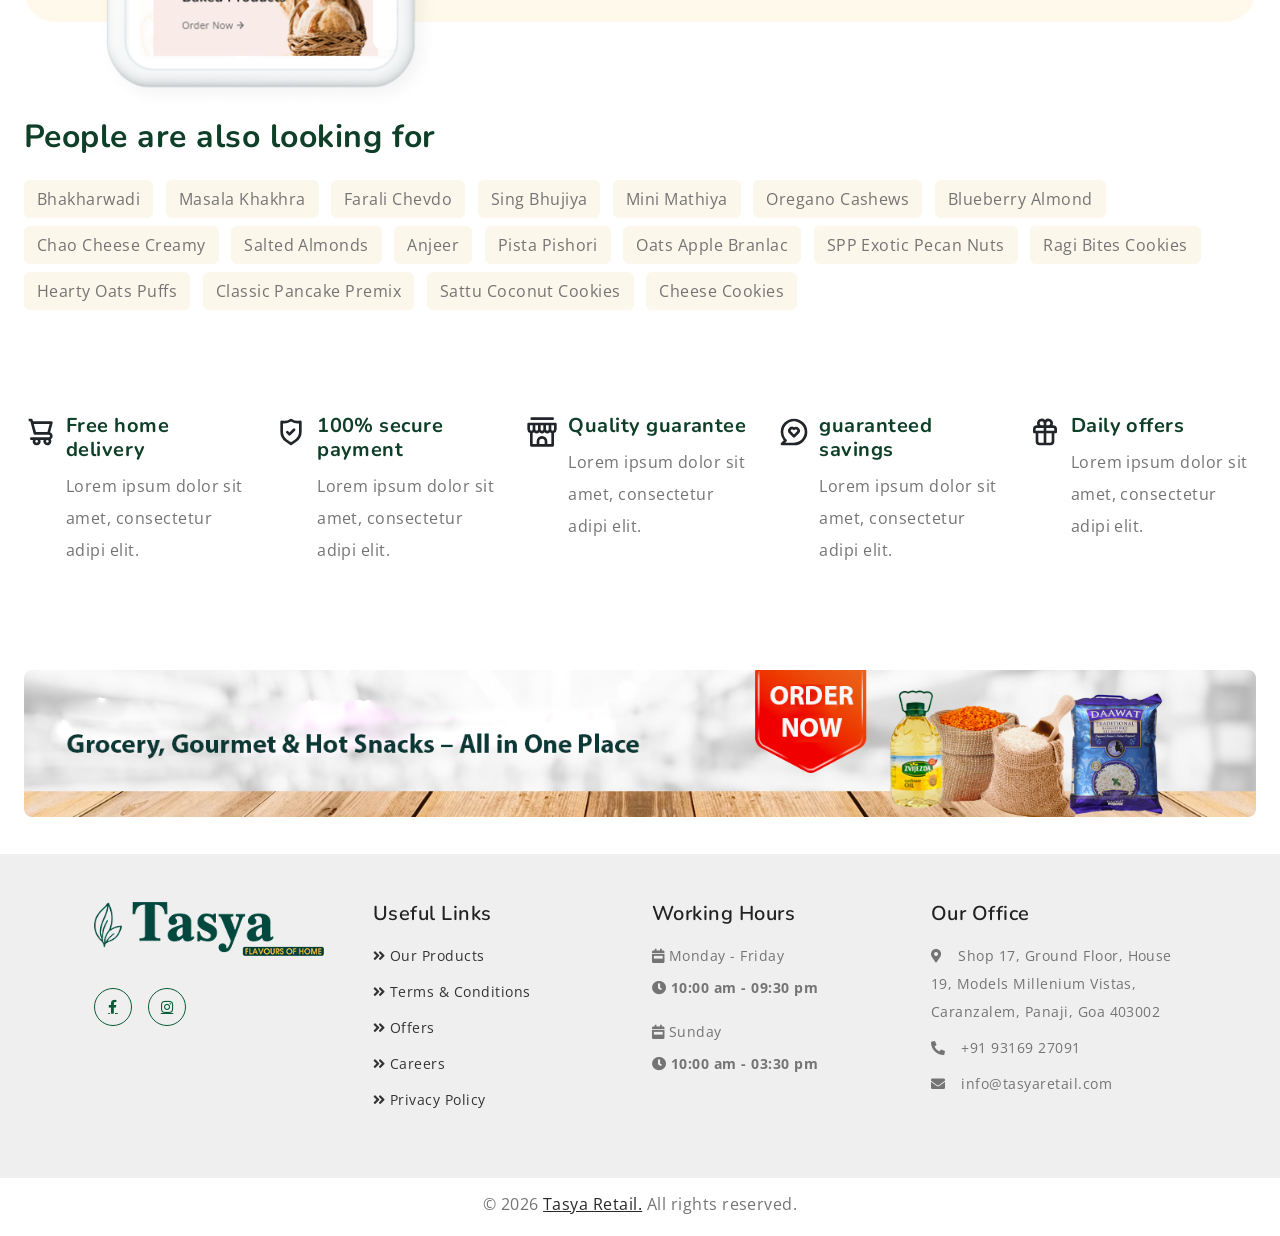
==== commit cd28b424: "Add files via upload" ====
--- a/index.html
+++ b/index.html
@@ -2470,80 +2470,65 @@
       </div>
     </section>
 
-    <footer class="py-5" style="background-color: #EFEFEF;">
-      <div class="container-fluid">
-        <div class="row">
-
-          <div class="col-lg-3 col-md-6 col-sm-6">
-            <div class="footer-menu">
-              <img src="images/tasya-logo-green.png" alt="logo">
-              <div class="social-links mt-5">
-                <ul class="d-flex list-unstyled gap-2">
-                  <li>
-                    <a href="https://www.facebook.com/tasya_goa/" target="_blank" class="btn btn-outline-light">
-                      <svg xmlns="http://www.w3.org/2000/svg" width="32" height="30" viewBox="0 0 24 24"><path fill="currentColor" d="M15.12 5.32H17V2.14A26.11 26.11 0 0 0 14.26 2c-2.72 0-4.58 1.66-4.58 4.7v2.62H6.61v3.56h3.07V22h3.68v-9.12h3.06l.46-3.56h-3.52V7.05c0-1.05.28-1.73 1.76-1.73Z"/></svg>
-                    </a>
-                  </li>
-          
-                
-                  <li>
-                    <a href="https://www.instagram.com/tasya_goa/" class="btn btn-outline-light" target="_blank">
-                      <svg xmlns="http://www.w3.org/2000/svg" width="32" height="30" viewBox="0 0 24 24"><path fill="currentColor" d="M17.34 5.46a1.2 1.2 0 1 0 1.2 1.2a1.2 1.2 0 0 0-1.2-1.2Zm4.6 2.42a7.59 7.59 0 0 0-.46-2.43a4.94 4.94 0 0 0-1.16-1.77a4.7 4.7 0 0 0-1.77-1.15a7.3 7.3 0 0 0-2.43-.47C15.06 2 14.72 2 12 2s-3.06 0-4.12.06a7.3 7.3 0 0 0-2.43.47a4.78 4.78 0 0 0-1.77 1.15a4.7 4.7 0 0 0-1.15 1.77a7.3 7.3 0 0 0-.47 2.43C2 8.94 2 9.28 2 12s0 3.06.06 4.12a7.3 7.3 0 0 0 .47 2.43a4.7 4.7 0 0 0 1.15 1.77a4.78 4.78 0 0 0 1.77 1.15a7.3 7.3 0 0 0 2.43.47C8.94 22 9.28 22 12 22s3.06 0 4.12-.06a7.3 7.3 0 0 0 2.43-.47a4.7 4.7 0 0 0 1.77-1.15a4.85 4.85 0 0 0 1.16-1.77a7.59 7.59 0 0 0 .46-2.43c0-1.06.06-1.4.06-4.12s0-3.06-.06-4.12ZM20.14 16a5.61 5.61 0 0 1-.34 1.86a3.06 3.06 0 0 1-.75 1.15a3.19 3.19 0 0 1-1.15.75a5.61 5.61 0 0 1-1.86.34c-1 .05-1.37.06-4 .06s-3 0-4-.06a5.73 5.73 0 0 1-1.94-.3a3.27 3.27 0 0 1-1.1-.75a3 3 0 0 1-.74-1.15a5.54 5.54 0 0 1-.4-1.9c0-1-.06-1.37-.06-4s0-3 .06-4a5.54 5.54 0 0 1 .35-1.9A3 3 0 0 1 5 5a3.14 3.14 0 0 1 1.1-.8A5.73 5.73 0 0 1 8 3.86c1 0 1.37-.06 4-.06s3 0 4 .06a5.61 5.61 0 0 1 1.86.34a3.06 3.06 0 0 1 1.19.8a3.06 3.06 0 0 1 .75 1.1a5.61 5.61 0 0 1 .34 1.9c.05 1 .06 1.37.06 4s-.01 3-.06 4ZM12 6.87A5.13 5.13 0 1 0 17.14 12A5.12 5.12 0 0 0 12 6.87Zm0 8.46A3.33 3.33 0 1 1 15.33 12A3.33 3.33 0 0 1 12 15.33Z"/></svg>
-                    </a>
-                  </li>
-               
-                </ul>
-              </div>
-            </div>
-          </div>
-
-          <div class="col-md-3 col-sm-6">
-            <div class="footer-menu">
-              <h5 class="widget-title">Useful Links</h5>
-              <ul class="menu-list list-unstyled">
-               
-                <li class="menu-item">
-                  <a href="#" class="nav-link">Our Products</a>
-                </li>
-                 <li class="menu-item">
-                  <a href="#" class="nav-link">Terms & Coditions</a>
-                </li>
-                <li class="menu-item">
-                  <a href="#" class="nav-link">Offers</a>
-                </li>
-                <li class="menu-item">
-                  <a href="#" class="nav-link">Careers</a>
-                </li>
-                <li class="menu-item">
-                  <a href="#" class="nav-link">Privacy Policy</a>
-                </li>
-              
-              </ul>
-            </div>
-          </div>
-      
-          <div class="col-md-3 col-sm-6">
-            <div class="footer-menu">
-              <h5 class="widget-title">Working Ours</h5>
-                 
-                    <p class="mb-1">Monday - Friday</p>
-                    <h6 class="">10:00 am - 09:30 pm</h6>
-                    <p class="mb-1">Sunday</p>
-                    <h6 class="">10:00 am - 03:30 pm</h6>
-            </div>
-          </div>
-          <div class="col-lg-3 col-md-6 col-sm-6">
-            <div class="footer-menu">
-              <h5 class="widget-title">Our Office</h5>
-                    <p class="mb-2"><i class="fa fa-map-marker-alt me-3"></i>Shop 17, ground floor, House 19, Models Millenium vistas, 490/3, next to marc brown cafe, Tiswadi, Caranzalem, Taleigao, Panaji, Goa 403002</p>
-                    <p class="mb-2"><i class="fa fa-phone-alt me-3"></i>+91 93169 27091</p>
-                    <p class="mb-2"><i class="fa fa-envelope me-3"></i>info@tasyaretail.com</p>
-            </div>
-          </div>
-          
+    <footer class="footer-section py-5">
+  <div class="container">
+    <div class="row gy-4">
+
+      <!-- Logo & Social -->
+      <div class="col-lg-3 col-md-6 text-center text-md-start">
+        <img src="images/tasya-logo-green.png" alt="logo" class="footer-logo mb-3">
+
+        <div class="social-links mt-3">
+          <ul class="d-flex justify-content-center justify-content-md-start list-unstyled gap-3">
+            <li>
+              <a href="https://www.facebook.com/tasya_goa/" target="_blank" class="social-icon">
+                <i class="fab fa-facebook-f"></i>
+              </a>
+            </li>
+            <li>
+              <a href="https://www.instagram.com/tasya_goa/" target="_blank" class="social-icon">
+                <i class="fab fa-instagram"></i>
+              </a>
+            </li>
+          </ul>
         </div>
       </div>
-    </footer>
+
+      <!-- Useful Links -->
+      <div class="col-lg-3 col-md-6">
+        <h5 class="widget-title mb-3">Useful Links</h5>
+        <ul class="list-unstyled footer-links">
+          <li><a href="#"><i class="fa fa-angle-double-right"></i> Our Products</a></li>
+          <li><a href="#"><i class="fa fa-angle-double-right"></i> Terms & Conditions</a></li>
+          <li><a href="#"><i class="fa fa-angle-double-right"></i> Offers</a></li>
+          <li><a href="#"><i class="fa fa-angle-double-right"></i> Careers</a></li>
+          <li><a href="#"><i class="fa fa-angle-double-right"></i> Privacy Policy</a></li>
+        </ul>
+      </div>
+
+      <!-- Working Hours -->
+      <div class="col-lg-3 col-md-6">
+        <h5 class="widget-title mb-3"> Working Hours</h5>
+        <p class="mb-1"><i class="fa fa-calendar-week"></i> Monday - Friday</p>
+        <strong><i class="fa fa-clock"></i> 10:00 am - 09:30 pm</strong>
+        <p class="mb-1 mt-3"><i class="fa fa-calendar-week"></i> Sunday</p>
+        <strong><i class="fa fa-clock"></i> 10:00 am - 03:30 pm</strong>
+      </div>
+
+      <!-- Office -->
+      <div class="col-lg-3 col-md-6">
+        <h5 class="widget-title mb-3">Our Office</h5>
+        <p class="mb-2">
+          <i class="fa fa-map-marker-alt me-3"></i>Shop 17, Ground Floor, House 19, Models Millenium Vistas,
+          Caranzalem, Panaji, Goa 403002
+        </p>
+        <p class="mb-2"><i class="fa fa-phone-alt me-3"></i>+91 93169 27091</p>
+        <p class="mb-0"><i class="fa fa-envelope me-3"></i>info@tasyaretail.com</p>
+      </div>
+
+    </div>
+  </div>
+</footer>
     <div id="footer-bottom">
       <div class="container-fluid">
         <div class="row">
--- a/style.css
+++ b/style.css
@@ -492,6 +492,65 @@
     grid-row: span 1;
   }
 }
+.footer-section {
+  background-color: #EFEFEF;
+  font-size: 14px;
+}
+
+.footer-logo {
+  max-width: 230px;
+}
+
+.widget-title {
+  font-weight: 600;
+  margin-bottom: 15px;
+}
+
+.footer-links li {
+  margin-bottom: 8px;
+}
+
+.footer-links a {
+  text-decoration: none;
+  color: #333;
+  transition: 0.3s;
+}
+
+.footer-links a:hover {
+  color: #0a5c36; /* dark green */
+  padding-left: 5px;
+}
+
+.social-icon {
+  width: 38px;
+  height: 38px;
+  display: flex;
+  align-items: center;
+  justify-content: center;
+  border: 1px solid #0a5c36;
+  border-radius: 50%;
+  color: #0a5c36;
+  transition: 0.3s;
+}
+
+.social-icon:hover {
+  background: #0a5c36;
+  color: #fff;
+}
+
+@media (max-width: 768px) {
+  .footer-section {
+    text-align: center;
+  }
+
+  .footer-section .widget-title {
+    margin-top: 15px;
+  }
+
+  .footer-links li {
+    margin-bottom: 6px;
+  }
+}
 #footer-bottom {
   margin-top: 10px;
 }
@@ -661,7 +720,22 @@
 .brand-carousel .brand-item .brand-title {
   margin: 0;
 }
-
+.btn-dark {
+  --bs-btn-color: #fff;
+  --bs-btn-bg: #099268 !important;
+  --bs-btn-border-color: #099268 !important;
+  --bs-btn-hover-color: #fff;
+  --bs-btn-hover-bg: #424649;
+  --bs-btn-hover-border-color: #373b3e;
+  --bs-btn-focus-shadow-rgb: 66,70,73;
+  --bs-btn-active-color: #fff;
+  --bs-btn-active-bg: #4d5154;
+  --bs-btn-active-border-color: #373b3e;
+  --bs-btn-active-shadow: inset 0 3px 5px rgba(0, 0, 0, 0.125);
+  --bs-btn-disabled-color: #fff;
+  --bs-btn-disabled-bg: #212529;
+  --bs-btn-disabled-border-color: #212529;
+}
 /* product tabs */
 .product-tabs .nav-tabs {
   justify-content: flex-end;
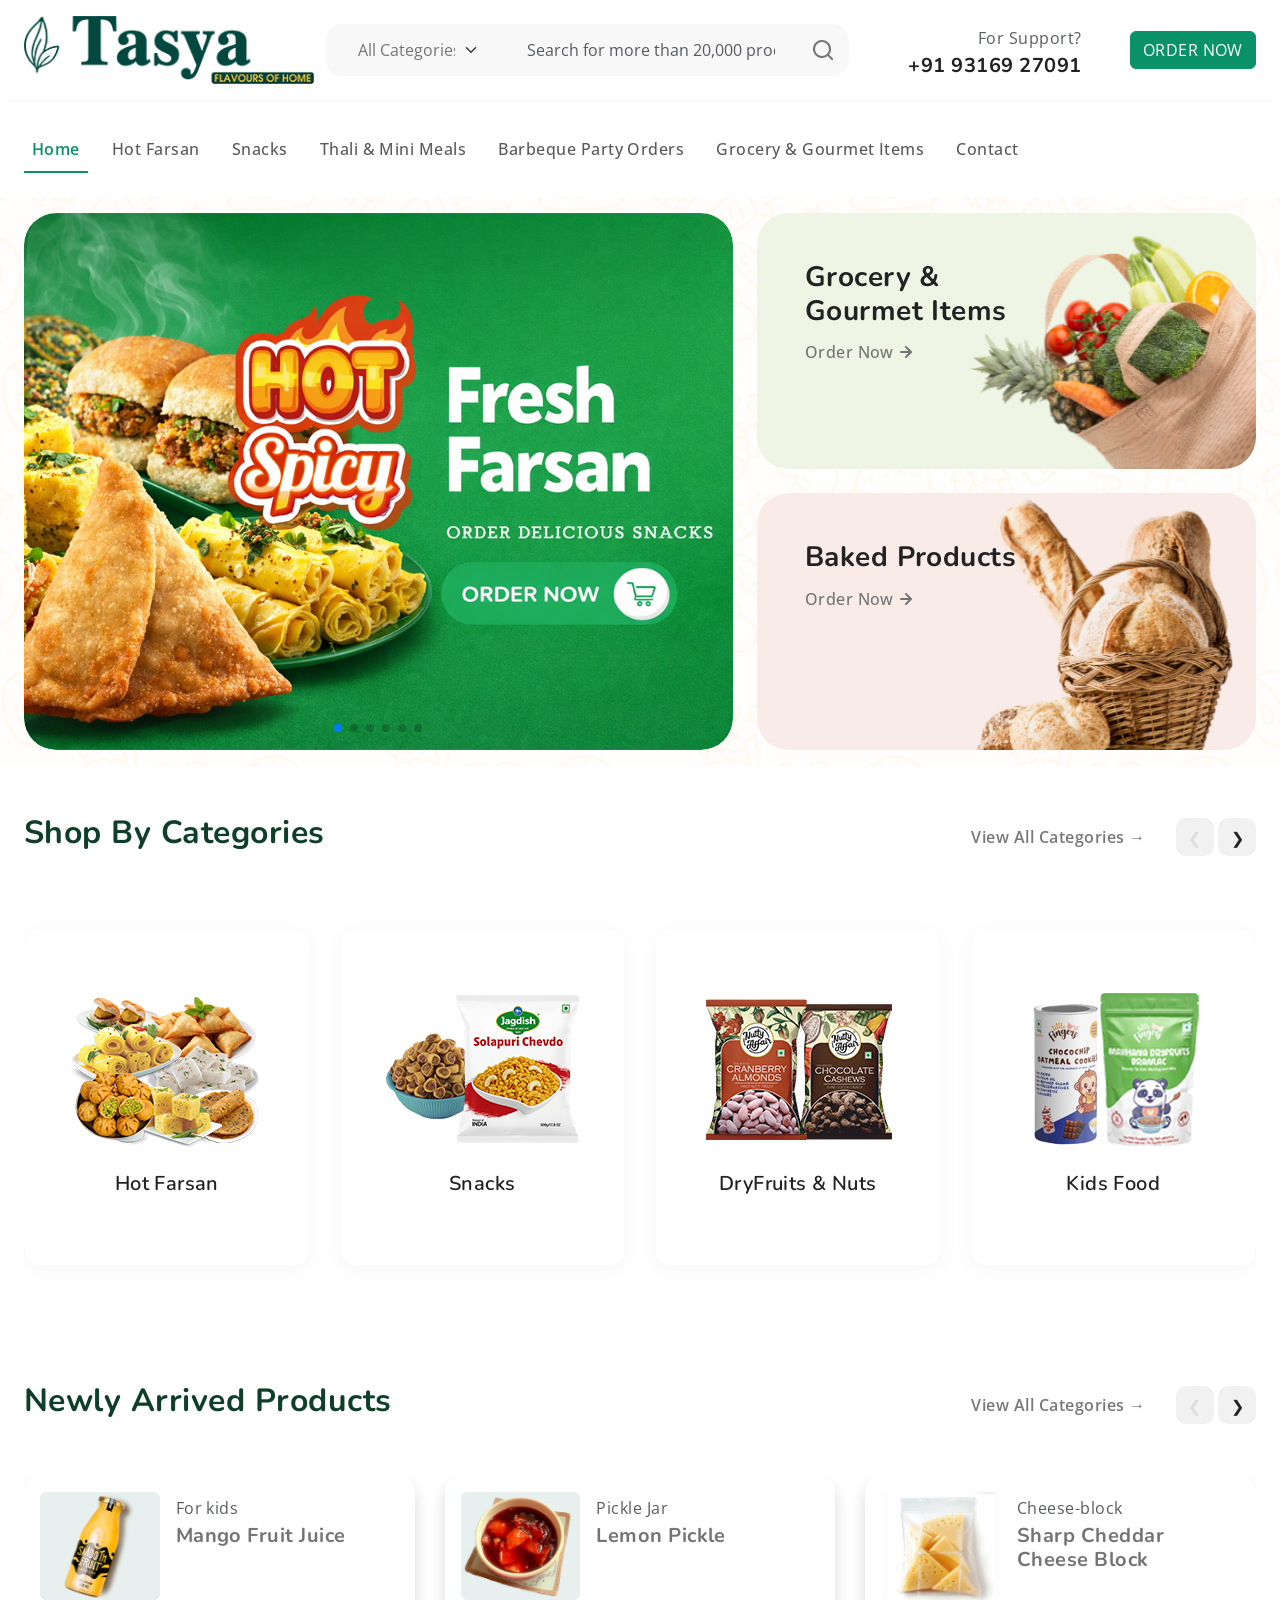
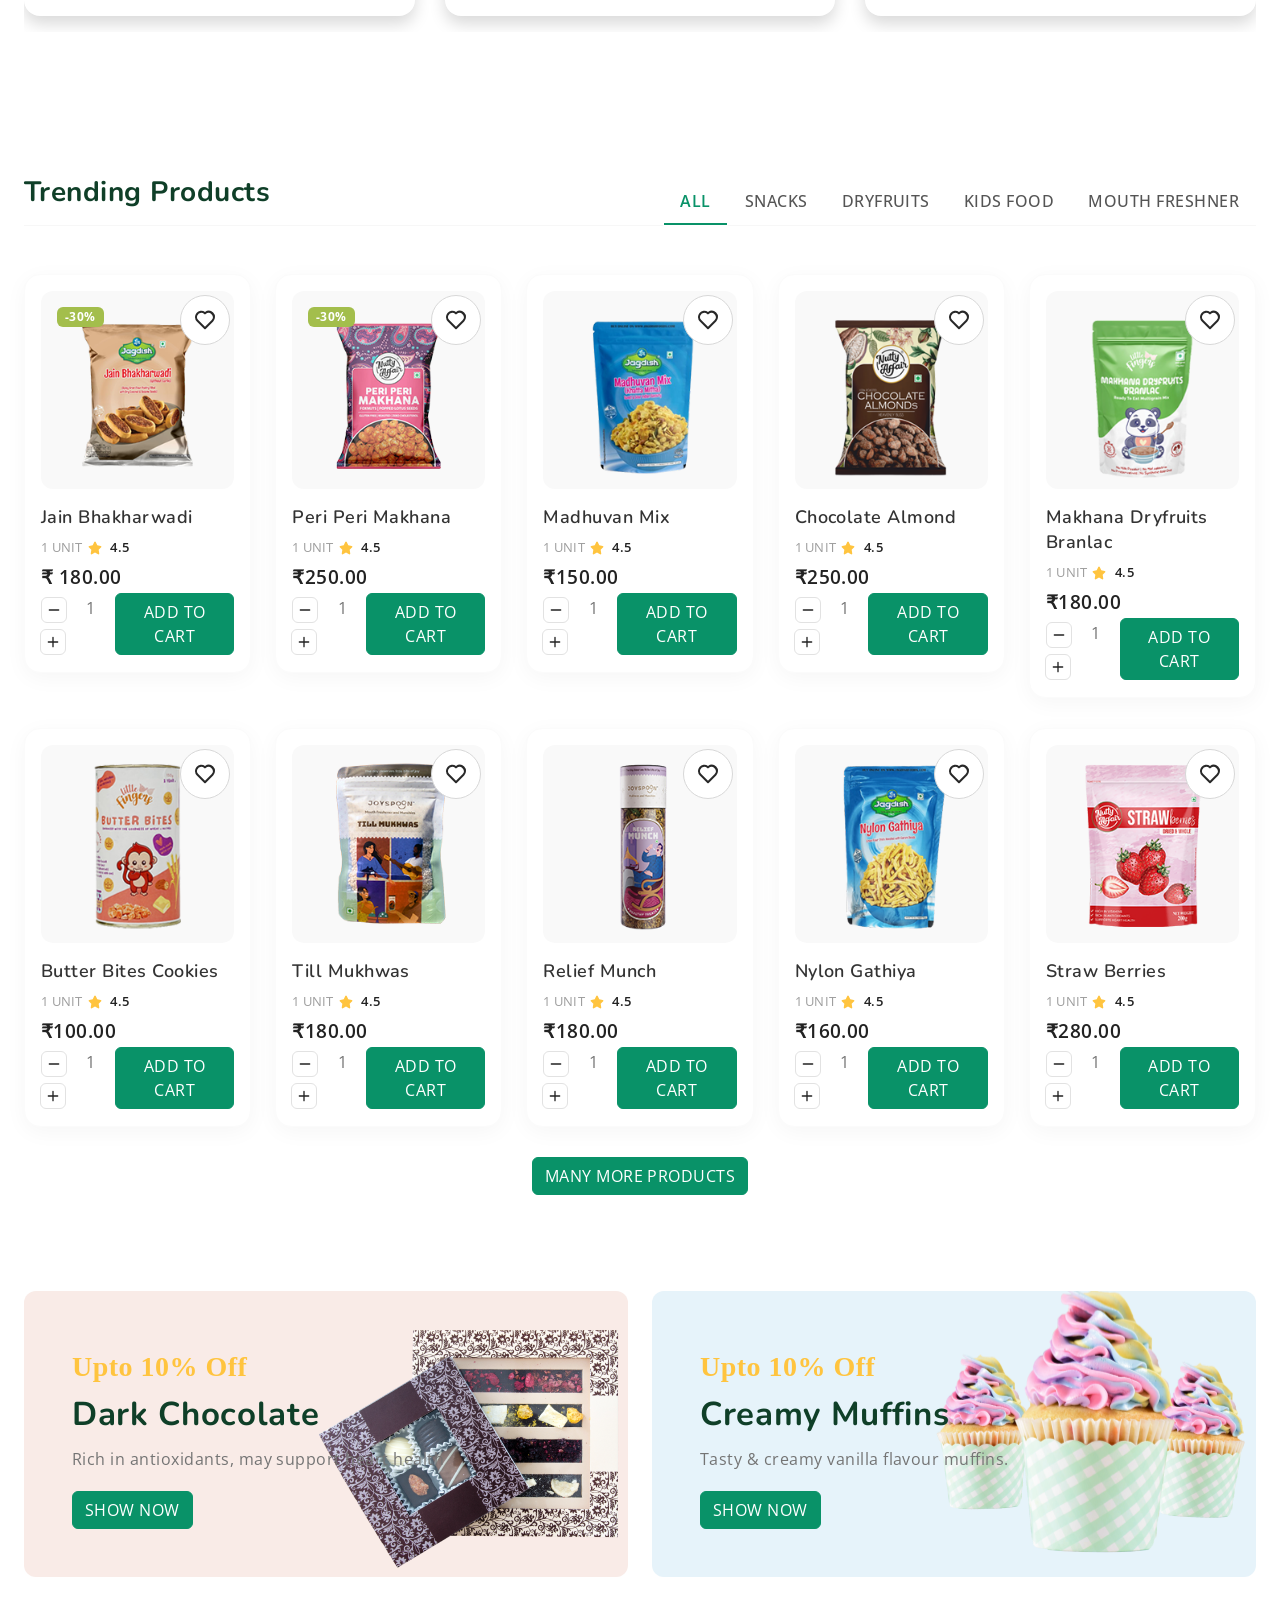
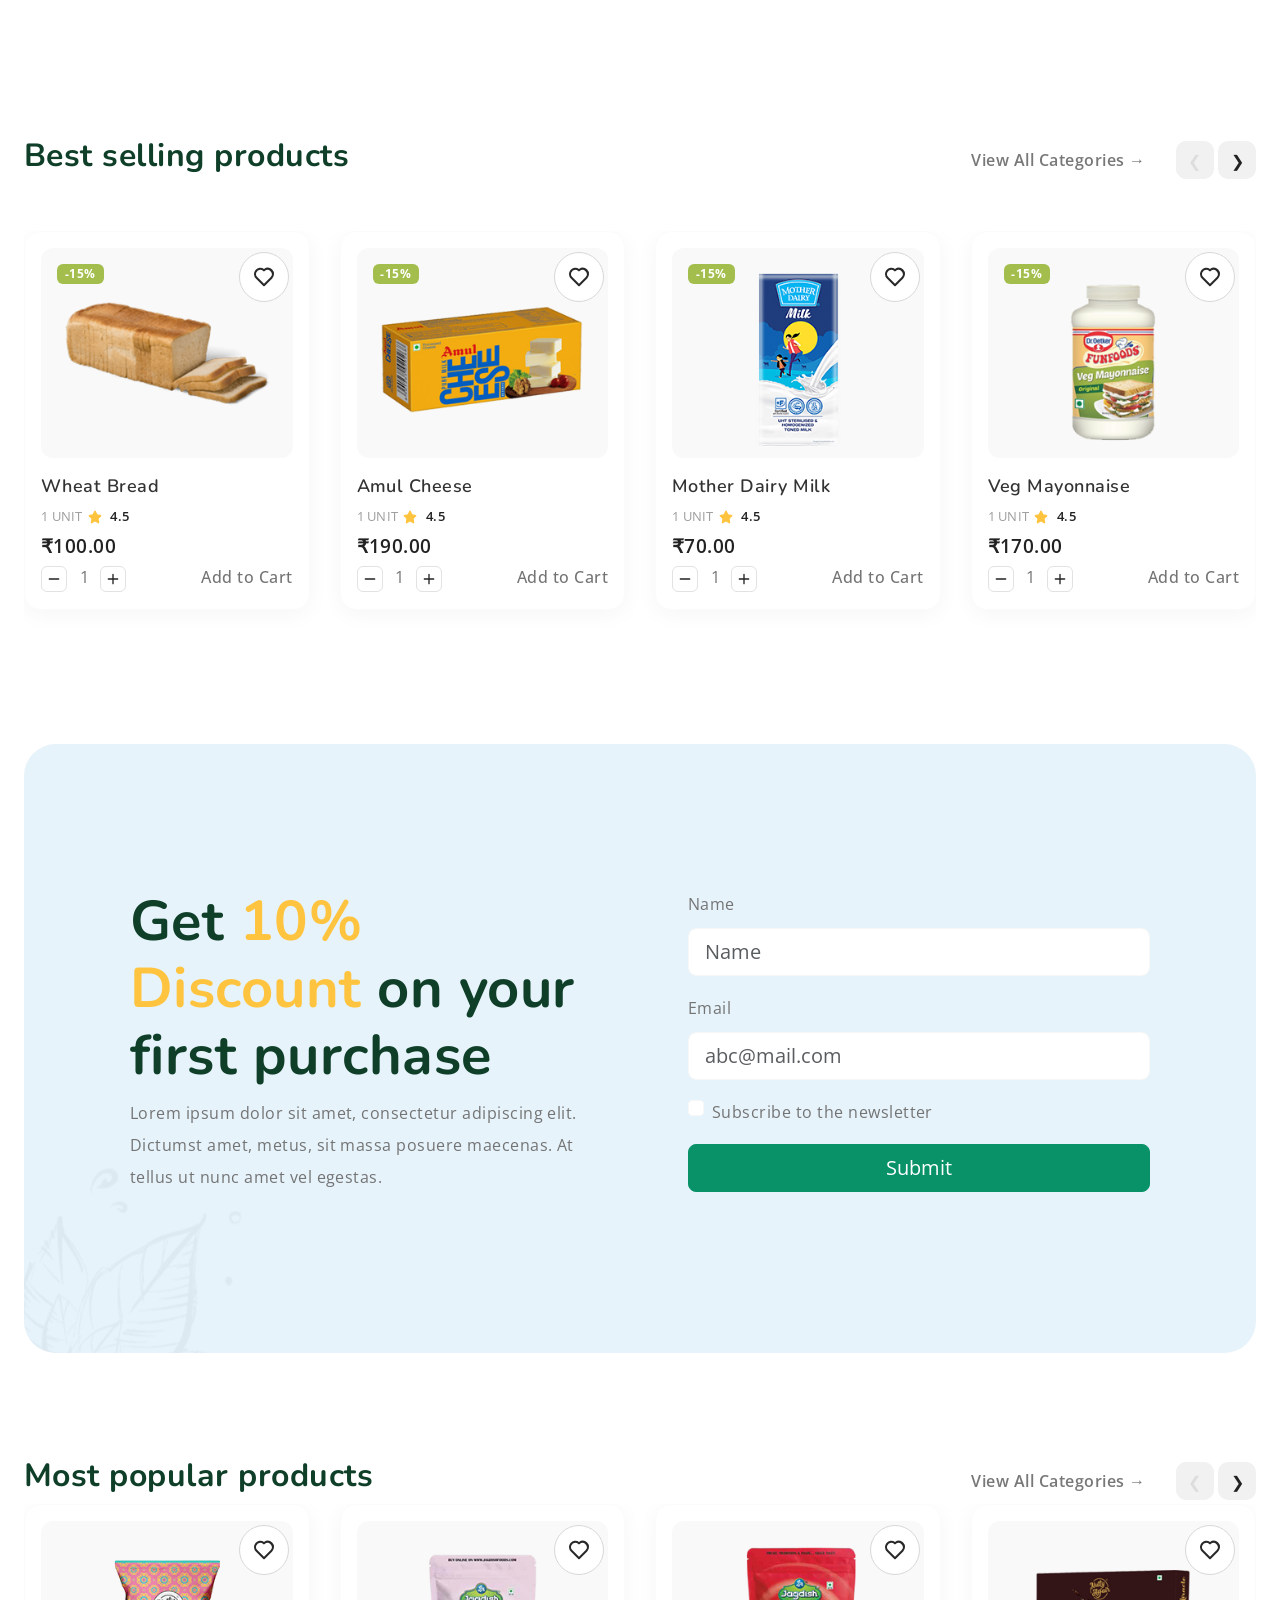
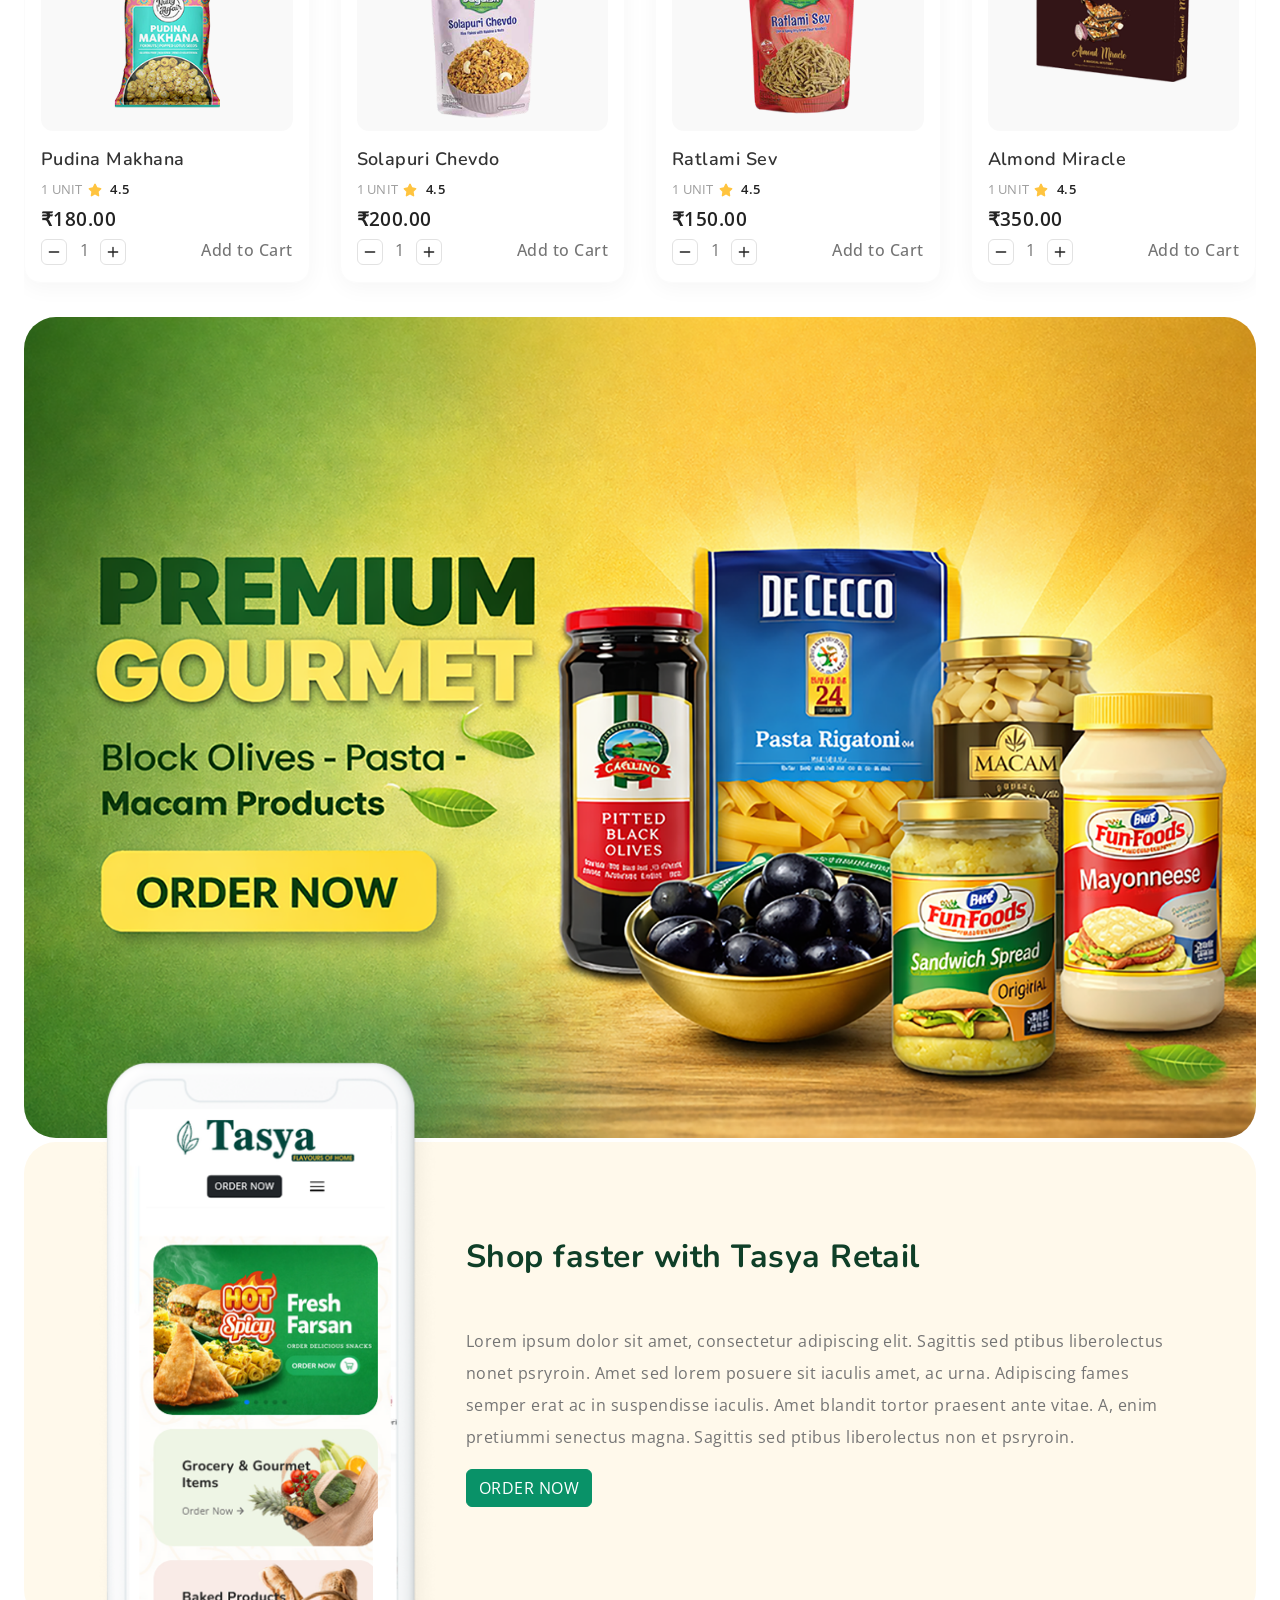
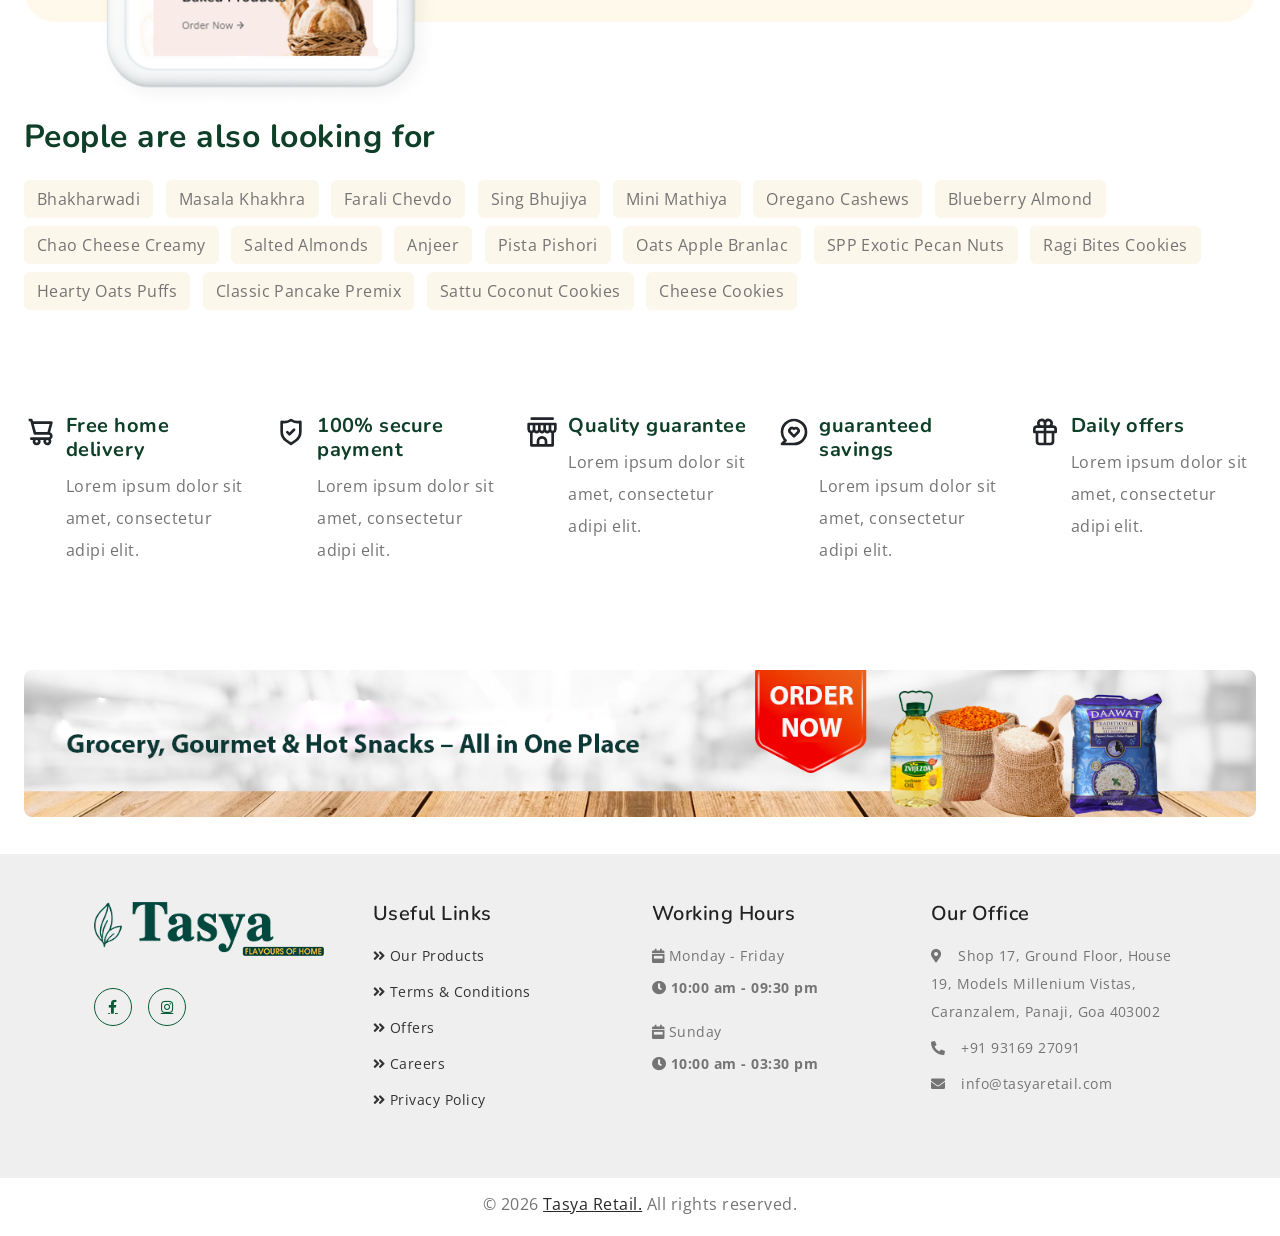
==== commit ed5bcc31: "Add files via upload" ====
--- a/index.html
+++ b/index.html
@@ -1461,7 +1461,7 @@
         <div class="row">
           
           <div class="col-md-6">
-            <div class="banner-ad bg-danger mb-3" style="background: url('images/ad-image-3.png');background-repeat: no-repeat;background-position: right bottom;">
+            <div class="banner-ad bg-danger mb-3" id="adimg" style="background: url('images/ad-image-3.png');background-repeat: no-repeat;background-position: right bottom;">
               <div class="banner-content p-5">
 
                 <div class="categories text-primary fs-3 fw-bold">Upto 10% Off</div>
@@ -1474,12 +1474,12 @@
             </div>
           </div>
           <div class="col-md-6">
-            <div class="banner-ad bg-info" style="background: url('images/ad-image-4.png');background-repeat: no-repeat;background-position: right bottom;">
+            <div class="banner-ad bg-info" id="adimg" style="background: url('images/ad-image-4.png');background-repeat: no-repeat;background-position: right bottom;">
               <div class="banner-content p-5">
 
                 <div class="categories text-primary fs-3 fw-bold">Upto 10% Off</div>
                 <h3 class="banner-title text-green">Creamy Muffins</h3>
-                <p>Very tasty & creamy vanilla flavour creamy muffins.</p>
+                <p>Tasty & creamy vanilla flavour muffins.</p>
                 <a href="#" class="btn btn-dark text-uppercase">Show Now</a>
 
               </div>
--- a/style.css
+++ b/style.css
@@ -316,7 +316,7 @@
   width: 100%;
   height: 2px;
   background: #099268;
-  bottom: -5px;
+  bottom: 0px;
   left: 0;
 }
 
@@ -966,6 +966,9 @@
     font-size: 16px !important;
     padding: 10px 0;
   }
+  #adimg{
+    height:500px;
+  }
   #hide-desk{
   display: flex;
 }
